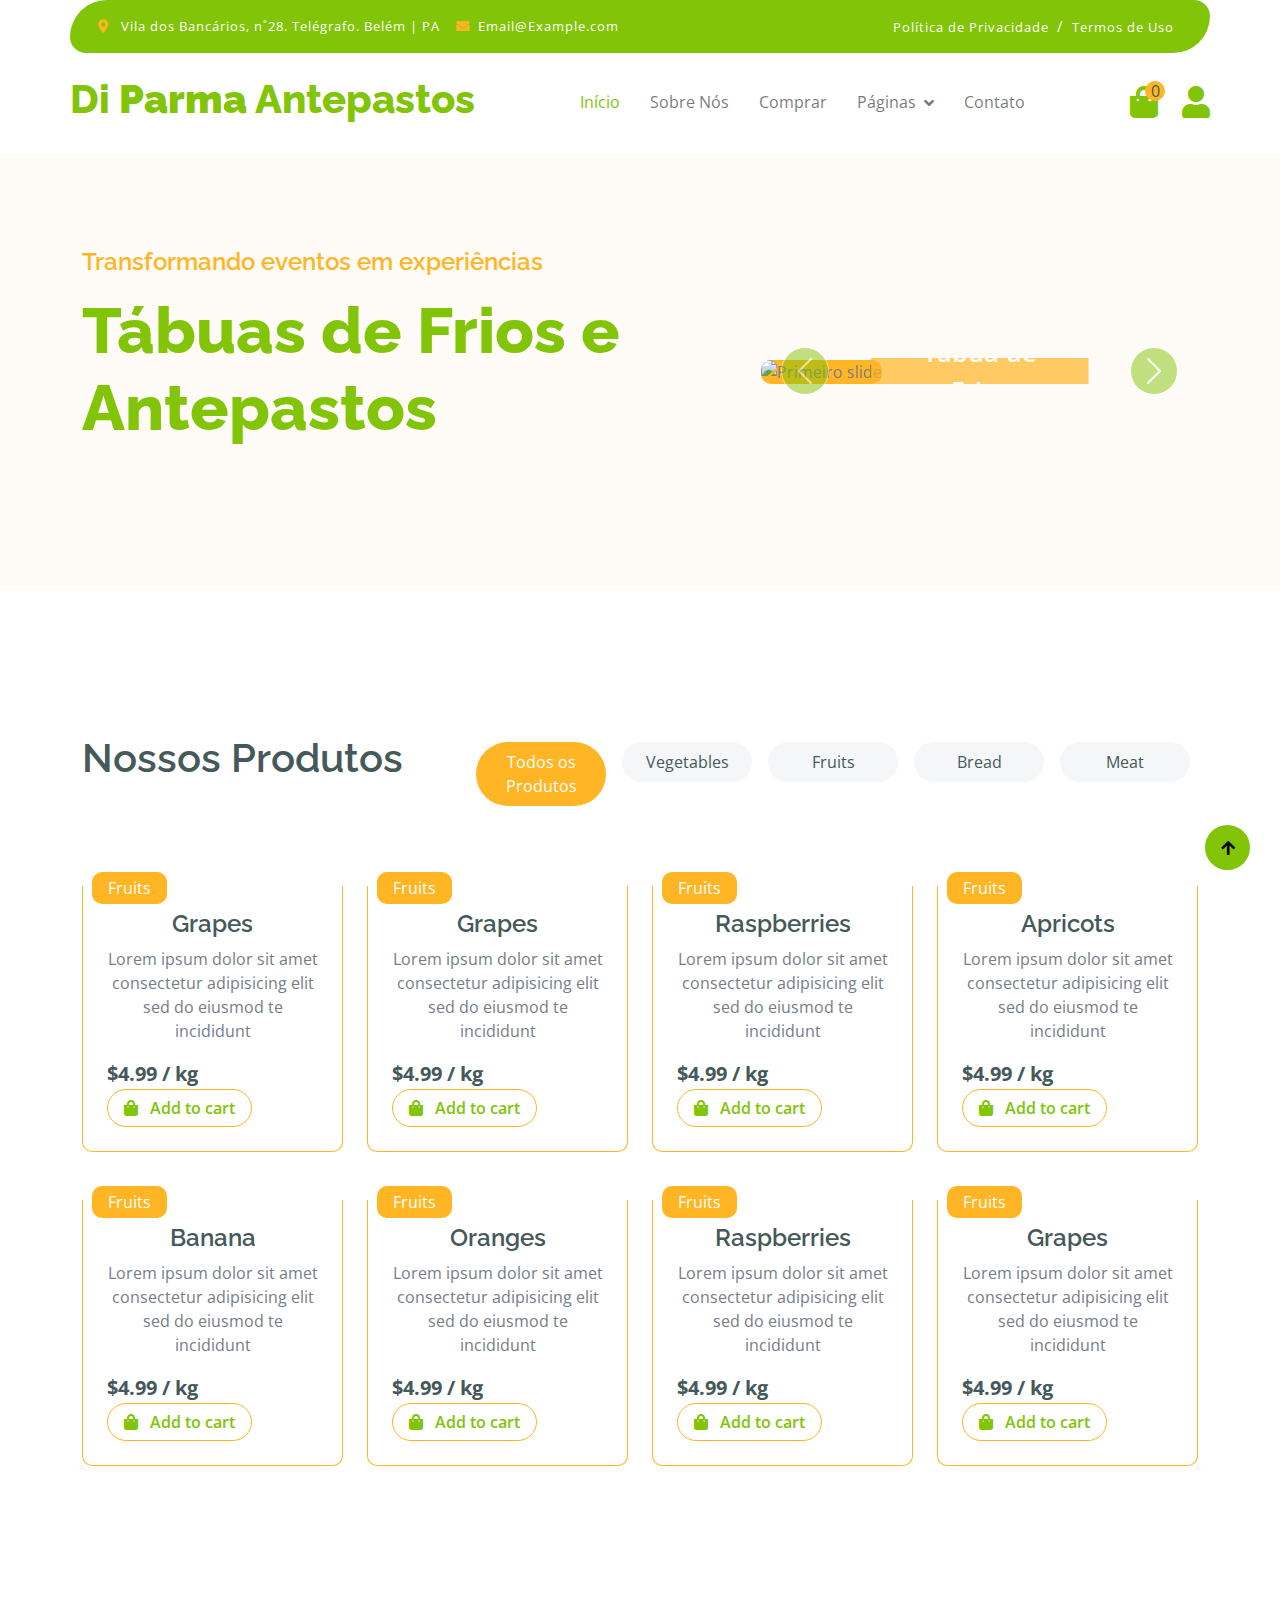
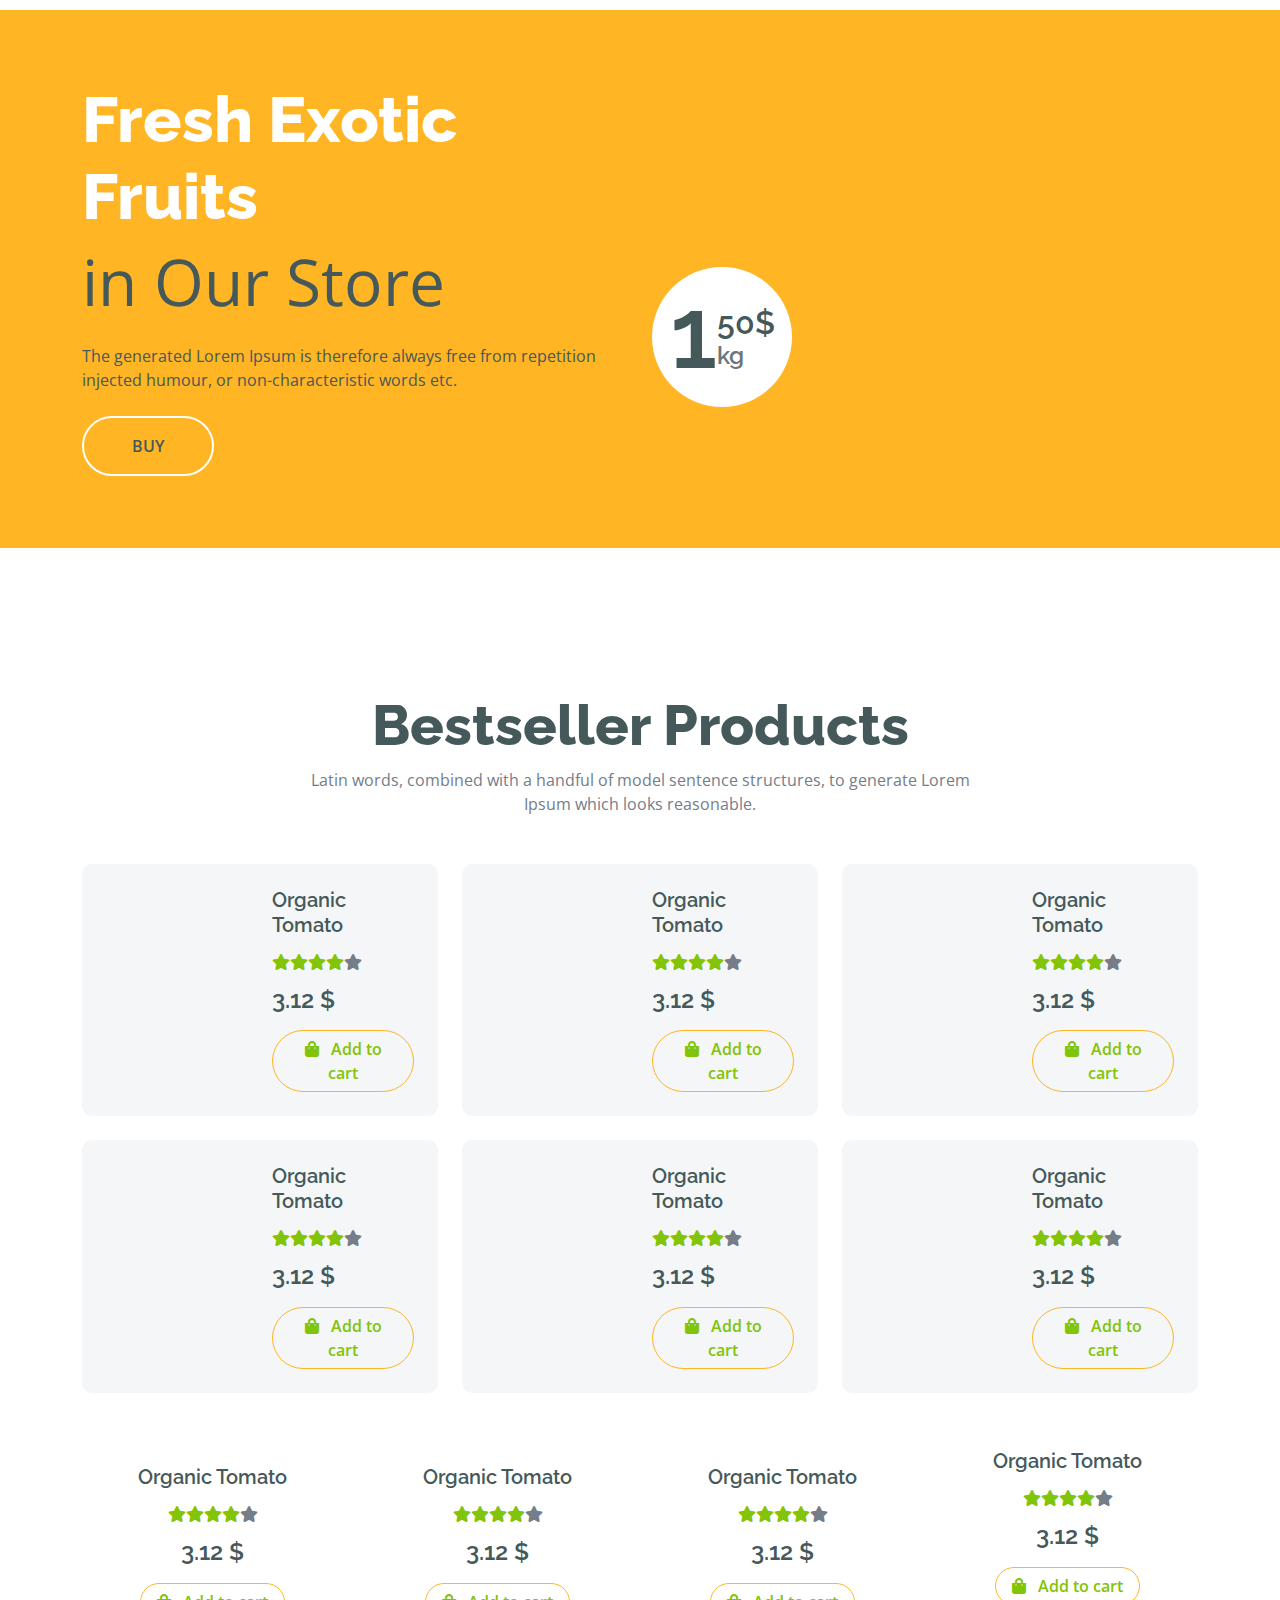
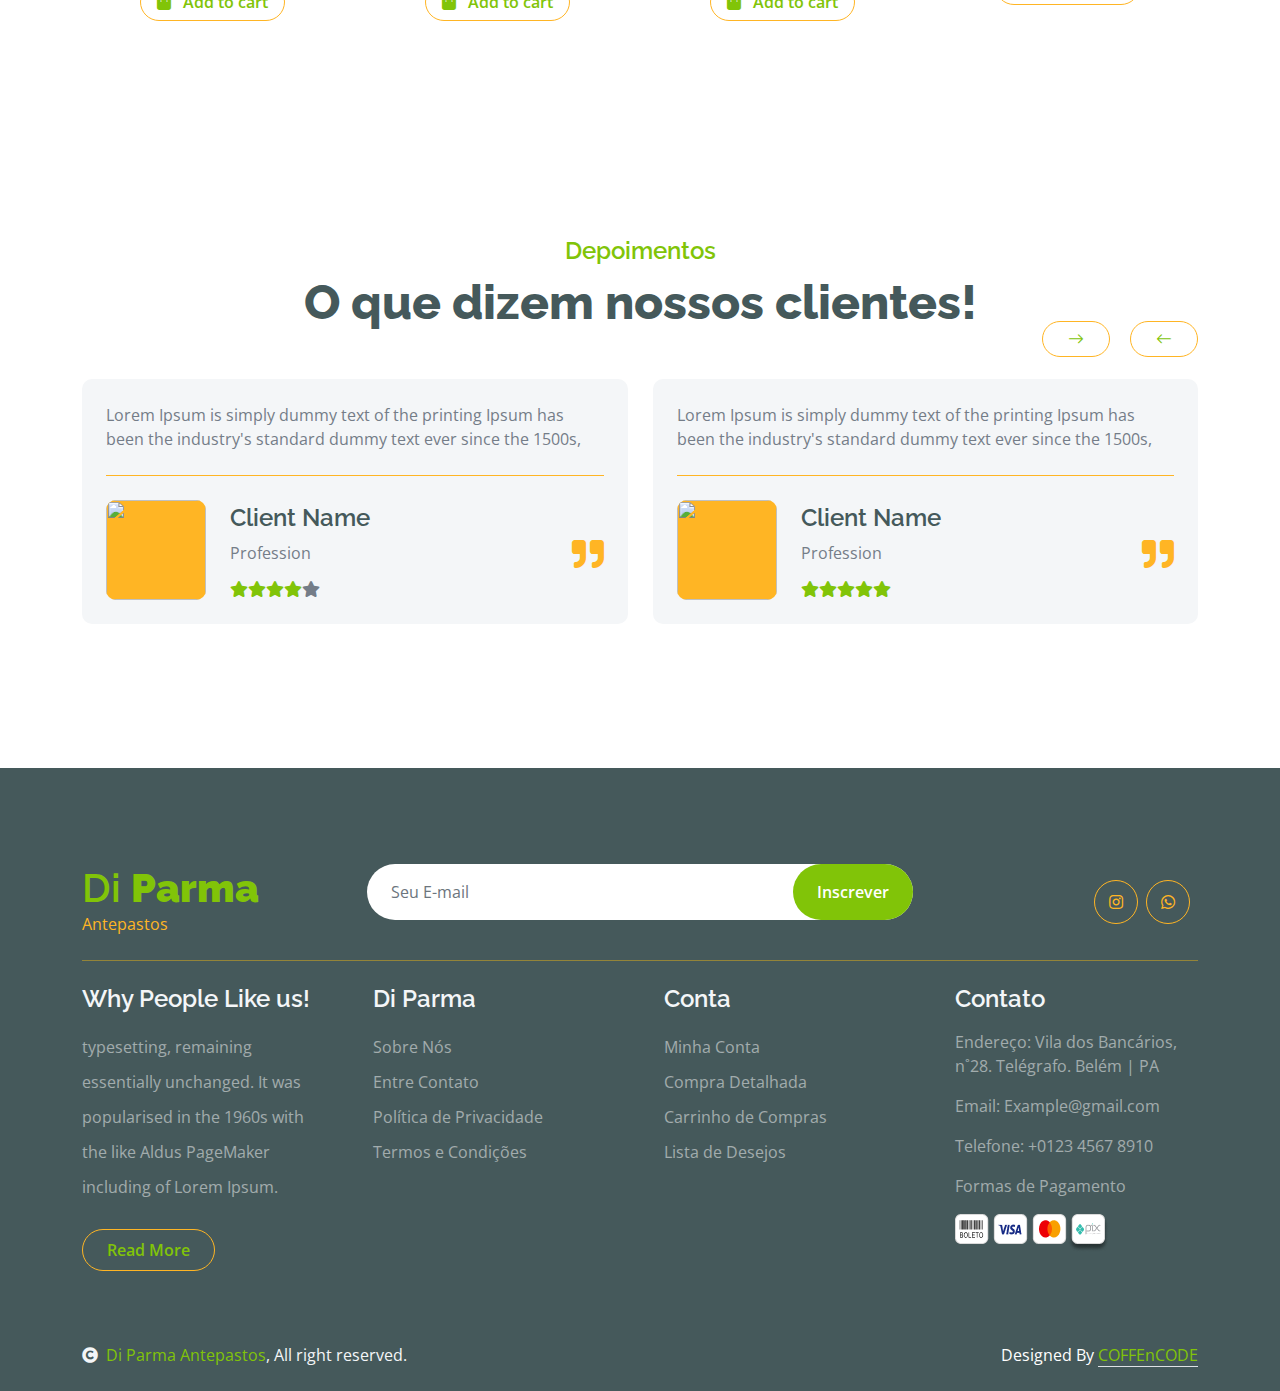
==== Loja Online/index.html @ 3191b690 "Atualização do  Código" ====
<!DOCTYPE html>
<html lang="pt-br">

    <head>
        <meta charset="utf-8">
        <title>Di Parma Antepastos</title>
        <meta content="width=device-width, initial-scale=1.0" name="viewport">
        <meta content="" name="keywords">
        <meta content="" name="description">

        <!-- Google Web Fonts -->
        <link rel="preconnect" href="https://fonts.googleapis.com">
        <link rel="preconnect" href="https://fonts.gstatic.com" crossorigin>
        <link href="https://fonts.googleapis.com/css2?family=Open+Sans:wght@400;600&family=Raleway:wght@600;800&display=swap" rel="stylesheet"> 

        <!-- Icon Font Stylesheet -->
        <link rel="stylesheet" href="https://use.fontawesome.com/releases/v5.15.4/css/all.css"/>
        <link href="https://cdn.jsdelivr.net/npm/bootstrap-icons@1.4.1/font/bootstrap-icons.css" rel="stylesheet">

        <!-- Libraries Stylesheet -->
        <link href="lib/lightbox/css/lightbox.min.css" rel="stylesheet">
        <link href="lib/owlcarousel/assets/owl.carousel.min.css" rel="stylesheet">


        <!-- Customized Bootstrap Stylesheet -->
        <link href="css/bootstrap.min.css" rel="stylesheet">

        <!-- Template Stylesheet -->
        <link href="css/style.css" rel="stylesheet">
    </head>

    <body>

        <!-- Spinner Start -->
        <div id="spinner" class="show w-100 vh-100 bg-white position-fixed translate-middle top-50 start-50  d-flex align-items-center justify-content-center">
            <div class="spinner-grow text-primary" role="status"></div>
        </div>
        <!-- Spinner End -->


        <!-- Navbar start -->
        <div class="container-fluid fixed-top">
            <div class="container topbar bg-primary d-none d-lg-block">
                <div class="d-flex justify-content-between">
                    <div class="top-info ps-2">
                        <small class="me-3"><i class="fas fa-map-marker-alt me-2 text-secondary"></i> <a href="#" class="text-white">Vila dos Bancários, n˚28. Telégrafo. Belém | PA</a></small>
                        <small class="me-3"><i class="fas fa-envelope me-2 text-secondary"></i><a href="#" class="text-white">Email@Example.com</a></small>
                    </div>
                    <div class="top-link pe-2">
                        <a href="#" class="text-white"><small class="text-white mx-2">Política de Privacidade</small>/</a>
                        <a href="#" class="text-white"><small class="text-white mx-2">Termos de Uso</small></a>
                        
                    </div>
                </div>
            </div>
            <div class="container px-0">
                <nav class="navbar navbar-light bg-white navbar-expand-xl">
                    <a href="index.html" class="navbar-brand"><h1 class="text-primary display-6">Di <strong>Parma</strong> Antepastos</h1></a>
                    <button class="navbar-toggler py-2 px-3" type="button" data-bs-toggle="collapse" data-bs-target="#navbarCollapse">
                        <span class="fa fa-bars text-primary"></span>
                    </button>
                    <div class="collapse navbar-collapse bg-white" id="navbarCollapse">
                        <div class="navbar-nav mx-auto">
                            <a href="index.html" class="nav-item nav-link active">Início</a>
                            <a href="aboutus.html" class="nav-item nav-link">Sobre Nós</a>
                            <a href="shop.html" class="nav-item nav-link">Comprar</a>                            
                            <div class="nav-item dropdown">
                                <a href="#" class="nav-link dropdown-toggle" data-bs-toggle="dropdown">Páginas</a>
                                <div class="dropdown-menu m-0 bg-secondary rounded-0">
                                    <a href="cart.html" class="dropdown-item">Carrinho</a>
                                    <a href="shop-detail.html" class="dropdown-item">Compra Detalhada</a>
                                    <a href="chackout.html" class="dropdown-item">Finalizar Compra</a>
                                    <a href="testimonial.html" class="dropdown-item">Depoimentos</a>                                    
                                </div>
                            </div>
                            <a href="contact.html" class="nav-item nav-link">Contato</a>
                        </div>
                        <div class="d-flex m-3 me-0">                            
                            <a href="#" class="position-relative me-4 my-auto">
                                <i class="fa fa-shopping-bag fa-2x"></i>
                                <span class="position-absolute bg-secondary rounded-circle d-flex align-items-center justify-content-center text-dark px-1" style="top: -5px; left: 15px; height: 20px; min-width: 20px;">0</span>
                            </a>
                            <a href="#" class="my-auto">
                                <i class="fas fa-user fa-2x"></i>
                            </a>
                        </div>
                    </div>
                </nav>
            </div>
        </div>
        <!-- Navbar End -->       


        <!-- Hero Start -->
        <div class="container-fluid py-5 mb-5 hero-header">
            <div class="container py-5">
                <div class="row g-5 align-items-center">
                    <div class="col-md-12 col-lg-7">
                        <h4 class="mb-3 text-secondary">Transformando eventos em experiências</h4>
                        <h1 class="mb-5 display-3 text-primary">Tábuas de Frios e Antepastos</h1>                        
                    </div>
                    <div class="col-md-12 col-lg-5">
                        <div id="carouselId" class="carousel slide position-relative" data-bs-ride="carousel">
                            <div class="carousel-inner" role="listbox">
                                <div class="carousel-item active rounded">
                                    <img src="#" class="img-fluid w-100 h-100 bg-secondary rounded" alt="Primeiro slide">
                                    <a href="#" class="btn px-4 py-2 text-white rounded">Tábua de Frios</a>
                                </div>
                                <div class="carousel-item rounded">
                                    <img src="#" class="img-fluid w-100 h-100 rounded" alt="Segundo slide">
                                    <a href="#" class="btn px-4 py-2 text-white rounded">Antepastos</a>
                                </div>
                            </div>
                            <button class="carousel-control-prev" type="button" data-bs-target="#carouselId" data-bs-slide="prev">
                                <span class="carousel-control-prev-icon" aria-hidden="true"></span>
                                <span class="visually-hidden">Anterior</span>
                            </button>
                            <button class="carousel-control-next" type="button" data-bs-target="#carouselId" data-bs-slide="next">
                                <span class="carousel-control-next-icon" aria-hidden="true"></span>
                                <span class="visually-hidden">Próximo</span>
                            </button>
                        </div>
                    </div>
                </div>
            </div>
        </div>
        <!-- Hero End -->

        <!-- Fruits Shop Start-->
        <div class="container-fluid fruite py-5">
            <div class="container py-5">
                <div class="tab-class text-center">
                    <div class="row g-4">
                        <div class="col-lg-4 text-start">
                            <h1>Nossos Produtos</h1>
                        </div>
                        <div class="col-lg-8 text-end">
                            <ul class="nav nav-pills d-inline-flex text-center mb-5">
                                <li class="nav-item">
                                    <a class="d-flex m-2 py-2 bg-light rounded-pill active" data-bs-toggle="pill" href="#tab-1">
                                        <span class="text-dark" style="width: 130px;">Todos os Produtos</span>
                                    </a>
                                </li>
                                <li class="nav-item">
                                    <a class="d-flex py-2 m-2 bg-light rounded-pill" data-bs-toggle="pill" href="#tab-2">
                                        <span class="text-dark" style="width: 130px;">Vegetables</span>
                                    </a>
                                </li>
                                <li class="nav-item">
                                    <a class="d-flex m-2 py-2 bg-light rounded-pill" data-bs-toggle="pill" href="#tab-3">
                                        <span class="text-dark" style="width: 130px;">Fruits</span>
                                    </a>
                                </li>
                                <li class="nav-item">
                                    <a class="d-flex m-2 py-2 bg-light rounded-pill" data-bs-toggle="pill" href="#tab-4">
                                        <span class="text-dark" style="width: 130px;">Bread</span>
                                    </a>
                                </li>
                                <li class="nav-item">
                                    <a class="d-flex m-2 py-2 bg-light rounded-pill" data-bs-toggle="pill" href="#tab-5">
                                        <span class="text-dark" style="width: 130px;">Meat</span>
                                    </a>
                                </li>
                            </ul>
                        </div>
                    </div>
                    <div class="tab-content">
                        <div id="tab-1" class="tab-pane fade show p-0 active">
                            <div class="row g-4">
                                <div class="col-lg-12">
                                    <div class="row g-4">
                                        <div class="col-md-6 col-lg-4 col-xl-3">
                                            <div class="rounded position-relative fruite-item">
                                                <div class="fruite-img">
                                                    <img src="img/fruite-item-5.jpg" class="img-fluid w-100 rounded-top" alt="">
                                                </div>
                                                <div class="text-white bg-secondary px-3 py-1 rounded position-absolute" style="top: 10px; left: 10px;">Fruits</div>
                                                <div class="p-4 border border-secondary border-top-0 rounded-bottom">
                                                    <h4>Grapes</h4>
                                                    <p>Lorem ipsum dolor sit amet consectetur adipisicing elit sed do eiusmod te incididunt</p>
                                                    <div class="d-flex justify-content-between flex-lg-wrap">
                                                        <p class="text-dark fs-5 fw-bold mb-0">$4.99 / kg</p>
                                                        <a href="#" class="btn border border-secondary rounded-pill px-3 text-primary"><i class="fa fa-shopping-bag me-2 text-primary"></i> Add to cart</a>
                                                    </div>
                                                </div>
                                            </div>
                                        </div>
                                        <div class="col-md-6 col-lg-4 col-xl-3">
                                            <div class="rounded position-relative fruite-item">
                                                <div class="fruite-img">
                                                    <img src="img/fruite-item-5.jpg" class="img-fluid w-100 rounded-top" alt="">
                                                </div>
                                                <div class="text-white bg-secondary px-3 py-1 rounded position-absolute" style="top: 10px; left: 10px;">Fruits</div>
                                                <div class="p-4 border border-secondary border-top-0 rounded-bottom">
                                                    <h4>Grapes</h4>
                                                    <p>Lorem ipsum dolor sit amet consectetur adipisicing elit sed do eiusmod te incididunt</p>
                                                    <div class="d-flex justify-content-between flex-lg-wrap">
                                                        <p class="text-dark fs-5 fw-bold mb-0">$4.99 / kg</p>
                                                        <a href="#" class="btn border border-secondary rounded-pill px-3 text-primary"><i class="fa fa-shopping-bag me-2 text-primary"></i> Add to cart</a>
                                                    </div>
                                                </div>
                                            </div>
                                        </div>
                                        <div class="col-md-6 col-lg-4 col-xl-3">
                                            <div class="rounded position-relative fruite-item">
                                                <div class="fruite-img">
                                                    <img src="img/fruite-item-2.jpg" class="img-fluid w-100 rounded-top" alt="">
                                                </div>
                                                <div class="text-white bg-secondary px-3 py-1 rounded position-absolute" style="top: 10px; left: 10px;">Fruits</div>
                                                <div class="p-4 border border-secondary border-top-0 rounded-bottom">
                                                    <h4>Raspberries</h4>
                                                    <p>Lorem ipsum dolor sit amet consectetur adipisicing elit sed do eiusmod te incididunt</p>
                                                    <div class="d-flex justify-content-between flex-lg-wrap">
                                                        <p class="text-dark fs-5 fw-bold mb-0">$4.99 / kg</p>
                                                        <a href="#" class="btn border border-secondary rounded-pill px-3 text-primary"><i class="fa fa-shopping-bag me-2 text-primary"></i> Add to cart</a>
                                                    </div>
                                                </div>
                                            </div>
                                        </div>
                                        <div class="col-md-6 col-lg-4 col-xl-3">
                                            <div class="rounded position-relative fruite-item">
                                                <div class="fruite-img">
                                                    <img src="img/fruite-item-4.jpg" class="img-fluid w-100 rounded-top" alt="">
                                                </div>
                                                <div class="text-white bg-secondary px-3 py-1 rounded position-absolute" style="top: 10px; left: 10px;">Fruits</div>
                                                <div class="p-4 border border-secondary border-top-0 rounded-bottom">
                                                    <h4>Apricots</h4>
                                                    <p>Lorem ipsum dolor sit amet consectetur adipisicing elit sed do eiusmod te incididunt</p>
                                                    <div class="d-flex justify-content-between flex-lg-wrap">
                                                        <p class="text-dark fs-5 fw-bold mb-0">$4.99 / kg</p>
                                                        <a href="#" class="btn border border-secondary rounded-pill px-3 text-primary"><i class="fa fa-shopping-bag me-2 text-primary"></i> Add to cart</a>
                                                    </div>
                                                </div>
                                            </div>
                                        </div>
                                        <div class="col-md-6 col-lg-4 col-xl-3">
                                            <div class="rounded position-relative fruite-item">
                                                <div class="fruite-img">
                                                    <img src="img/fruite-item-3.jpg" class="img-fluid w-100 rounded-top" alt="">
                                                </div>
                                                <div class="text-white bg-secondary px-3 py-1 rounded position-absolute" style="top: 10px; left: 10px;">Fruits</div>
                                                <div class="p-4 border border-secondary border-top-0 rounded-bottom">
                                                    <h4>Banana</h4>
                                                    <p>Lorem ipsum dolor sit amet consectetur adipisicing elit sed do eiusmod te incididunt</p>
                                                    <div class="d-flex justify-content-between flex-lg-wrap">
                                                        <p class="text-dark fs-5 fw-bold mb-0">$4.99 / kg</p>
                                                        <a href="#" class="btn border border-secondary rounded-pill px-3 text-primary"><i class="fa fa-shopping-bag me-2 text-primary"></i> Add to cart</a>
                                                    </div>
                                                </div>
                                            </div>
                                        </div>
                                        <div class="col-md-6 col-lg-4 col-xl-3">
                                            <div class="rounded position-relative fruite-item">
                                                <div class="fruite-img">
                                                    <img src="img/fruite-item-1.jpg" class="img-fluid w-100 rounded-top" alt="">
                                                </div>
                                                <div class="text-white bg-secondary px-3 py-1 rounded position-absolute" style="top: 10px; left: 10px;">Fruits</div>
                                                <div class="p-4 border border-secondary border-top-0 rounded-bottom">
                                                    <h4>Oranges</h4>
                                                    <p>Lorem ipsum dolor sit amet consectetur adipisicing elit sed do eiusmod te incididunt</p>
                                                    <div class="d-flex justify-content-between flex-lg-wrap">
                                                        <p class="text-dark fs-5 fw-bold mb-0">$4.99 / kg</p>
                                                        <a href="#" class="btn border border-secondary rounded-pill px-3 text-primary"><i class="fa fa-shopping-bag me-2 text-primary"></i> Add to cart</a>
                                                    </div>
                                                </div>
                                            </div>
                                        </div>
                                        <div class="col-md-6 col-lg-4 col-xl-3">
                                            <div class="rounded position-relative fruite-item">
                                                <div class="fruite-img">
                                                    <img src="img/fruite-item-2.jpg" class="img-fluid w-100 rounded-top" alt="">
                                                </div>
                                                <div class="text-white bg-secondary px-3 py-1 rounded position-absolute" style="top: 10px; left: 10px;">Fruits</div>
                                                <div class="p-4 border border-secondary border-top-0 rounded-bottom">
                                                    <h4>Raspberries</h4>
                                                    <p>Lorem ipsum dolor sit amet consectetur adipisicing elit sed do eiusmod te incididunt</p>
                                                    <div class="d-flex justify-content-between flex-lg-wrap">
                                                        <p class="text-dark fs-5 fw-bold mb-0">$4.99 / kg</p>
                                                        <a href="#" class="btn border border-secondary rounded-pill px-3 text-primary"><i class="fa fa-shopping-bag me-2 text-primary"></i> Add to cart</a>
                                                    </div>
                                                </div>
                                            </div>
                                        </div>
                                        <div class="col-md-6 col-lg-4 col-xl-3">
                                            <div class="rounded position-relative fruite-item">
                                                <div class="fruite-img">
                                                    <img src="img/fruite-item-5.jpg" class="img-fluid w-100 rounded-top" alt="">
                                                </div>
                                                <div class="text-white bg-secondary px-3 py-1 rounded position-absolute" style="top: 10px; left: 10px;">Fruits</div>
                                                <div class="p-4 border border-secondary border-top-0 rounded-bottom">
                                                    <h4>Grapes</h4>
                                                    <p>Lorem ipsum dolor sit amet consectetur adipisicing elit sed do eiusmod te incididunt</p>
                                                    <div class="d-flex justify-content-between flex-lg-wrap">
                                                        <p class="text-dark fs-5 fw-bold mb-0">$4.99 / kg</p>
                                                        <a href="#" class="btn border border-secondary rounded-pill px-3 text-primary"><i class="fa fa-shopping-bag me-2 text-primary"></i> Add to cart</a>
                                                    </div>
                                                </div>
                                            </div>
                                        </div>
                                    </div>
                                </div>
                            </div>
                        </div>
                        <div id="tab-2" class="tab-pane fade show p-0">
                            <div class="row g-4">
                                <div class="col-lg-12">
                                    <div class="row g-4">
                                        <div class="col-md-6 col-lg-4 col-xl-3">
                                            <div class="rounded position-relative fruite-item">
                                                <div class="fruite-img">
                                                    <img src="img/fruite-item-5.jpg" class="img-fluid w-100 rounded-top" alt="">
                                                </div>
                                                <div class="text-white bg-secondary px-3 py-1 rounded position-absolute" style="top: 10px; left: 10px;">Fruits</div>
                                                <div class="p-4 border border-secondary border-top-0 rounded-bottom">
                                                    <h4>Grapes</h4>
                                                    <p>Lorem ipsum dolor sit amet consectetur adipisicing elit sed do eiusmod te incididunt</p>
                                                    <div class="d-flex justify-content-between flex-lg-wrap">
                                                        <p class="text-dark fs-5 fw-bold mb-0">$4.99 / kg</p>
                                                        <a href="#" class="btn border border-secondary rounded-pill px-3 text-primary"><i class="fa fa-shopping-bag me-2 text-primary"></i> Add to cart</a>
                                                    </div>
                                                </div>
                                            </div>
                                        </div>
                                        <div class="col-md-6 col-lg-4 col-xl-3">
                                            <div class="rounded position-relative fruite-item">
                                                <div class="fruite-img">
                                                    <img src="img/fruite-item-2.jpg" class="img-fluid w-100 rounded-top" alt="">
                                                </div>
                                                <div class="text-white bg-secondary px-3 py-1 rounded position-absolute" style="top: 10px; left: 10px;">Fruits</div>
                                                <div class="p-4 border border-secondary border-top-0 rounded-bottom">
                                                    <h4>Raspberries</h4>
                                                    <p>Lorem ipsum dolor sit amet consectetur adipisicing elit sed do eiusmod te incididunt</p>
                                                    <div class="d-flex justify-content-between flex-lg-wrap">
                                                        <p class="text-dark fs-5 fw-bold mb-0">$4.99 / kg</p>
                                                        <a href="#" class="btn border border-secondary rounded-pill px-3 text-primary"><i class="fa fa-shopping-bag me-2 text-primary"></i> Add to cart</a>
                                                    </div>
                                                </div>
                                            </div>
                                        </div>
                                    </div>
                                </div>
                            </div>
                        </div>
                        <div id="tab-3" class="tab-pane fade show p-0">
                            <div class="row g-4">
                                <div class="col-lg-12">
                                    <div class="row g-4">
                                        <div class="col-md-6 col-lg-4 col-xl-3">
                                            <div class="rounded position-relative fruite-item">
                                                <div class="fruite-img">
                                                    <img src="img/fruite-item-1.jpg" class="img-fluid w-100 rounded-top" alt="">
                                                </div>
                                                <div class="text-white bg-secondary px-3 py-1 rounded position-absolute" style="top: 10px; left: 10px;">Fruits</div>
                                                <div class="p-4 border border-secondary border-top-0 rounded-bottom">
                                                    <h4>Oranges</h4>
                                                    <p>Lorem ipsum dolor sit amet consectetur adipisicing elit sed do eiusmod te incididunt</p>
                                                    <div class="d-flex justify-content-between flex-lg-wrap">
                                                        <p class="text-dark fs-5 fw-bold mb-0">$4.99 / kg</p>
                                                        <a href="#" class="btn border border-secondary rounded-pill px-3 text-primary"><i class="fa fa-shopping-bag me-2 text-primary"></i> Add to cart</a>
                                                    </div>
                                                </div>
                                            </div>
                                        </div>
                                        <div class="col-md-6 col-lg-4 col-xl-3">
                                            <div class="rounded position-relative fruite-item">
                                                <div class="fruite-img">
                                                    <img src="img/fruite-item-6.jpg" class="img-fluid w-100 rounded-top" alt="">
                                                </div>
                                                <div class="text-white bg-secondary px-3 py-1 rounded position-absolute" style="top: 10px; left: 10px;">Fruits</div>
                                                <div class="p-4 border border-secondary border-top-0 rounded-bottom">
                                                    <h4>Apple</h4>
                                                    <p>Lorem ipsum dolor sit amet consectetur adipisicing elit sed do eiusmod te incididunt</p>
                                                    <div class="d-flex justify-content-between flex-lg-wrap">
                                                        <p class="text-dark fs-5 fw-bold mb-0">$4.99 / kg</p>
                                                        <a href="#" class="btn border border-secondary rounded-pill px-3 text-primary"><i class="fa fa-shopping-bag me-2 text-primary"></i> Add to cart</a>
                                                    </div>
                                                </div>
                                            </div>
                                        </div>
                                    </div>
                                </div>
                            </div>
                        </div>
                        <div id="tab-4" class="tab-pane fade show p-0">
                            <div class="row g-4">
                                <div class="col-lg-12">
                                    <div class="row g-4">
                                        <div class="col-md-6 col-lg-4 col-xl-3">
                                            <div class="rounded position-relative fruite-item">
                                                <div class="fruite-img">
                                                    <img src="img/fruite-item-5.jpg" class="img-fluid w-100 rounded-top" alt="">
                                                </div>
                                                <div class="text-white bg-secondary px-3 py-1 rounded position-absolute" style="top: 10px; left: 10px;">Fruits</div>
                                                <div class="p-4 border border-secondary border-top-0 rounded-bottom">
                                                    <h4>Grapes</h4>
                                                    <p>Lorem ipsum dolor sit amet consectetur adipisicing elit sed do eiusmod te incididunt</p>
                                                    <div class="d-flex justify-content-between flex-lg-wrap">
                                                        <p class="text-dark fs-5 fw-bold mb-0">$4.99 / kg</p>
                                                        <a href="#" class="btn border border-secondary rounded-pill px-3 text-primary"><i class="fa fa-shopping-bag me-2 text-primary"></i> Add to cart</a>
                                                    </div>
                                                </div>
                                            </div>
                                        </div>
                                        <div class="col-md-6 col-lg-4 col-xl-3">
                                            <div class="rounded position-relative fruite-item">
                                                <div class="fruite-img">
                                                    <img src="img/fruite-item-4.jpg" class="img-fluid w-100 rounded-top" alt="">
                                                </div>
                                                <div class="text-white bg-secondary px-3 py-1 rounded position-absolute" style="top: 10px; left: 10px;">Fruits</div>
                                                <div class="p-4 border border-secondary border-top-0 rounded-bottom">
                                                    <h4>Apricots</h4>
                                                    <p>Lorem ipsum dolor sit amet consectetur adipisicing elit sed do eiusmod te incididunt</p>
                                                    <div class="d-flex justify-content-between flex-lg-wrap">
                                                        <p class="text-dark fs-5 fw-bold mb-0">$4.99 / kg</p>
                                                        <a href="#" class="btn border border-secondary rounded-pill px-3 text-primary"><i class="fa fa-shopping-bag me-2 text-primary"></i> Add to cart</a>
                                                    </div>
                                                </div>
                                            </div>
                                        </div>
                                    </div>
                                </div>
                            </div>
                        </div>
                        <div id="tab-5" class="tab-pane fade show p-0">
                            <div class="row g-4">
                                <div class="col-lg-12">
                                    <div class="row g-4">
                                        <div class="col-md-6 col-lg-4 col-xl-3">
                                            <div class="rounded position-relative fruite-item">
                                                <div class="fruite-img">
                                                    <img src="img/fruite-item-3.jpg" class="img-fluid w-100 rounded-top" alt="">
                                                </div>
                                                <div class="text-white bg-secondary px-3 py-1 rounded position-absolute" style="top: 10px; left: 10px;">Fruits</div>
                                                <div class="p-4 border border-secondary border-top-0 rounded-bottom">
                                                    <h4>Banana</h4>
                                                    <p>Lorem ipsum dolor sit amet consectetur adipisicing elit sed do eiusmod te incididunt</p>
                                                    <div class="d-flex justify-content-between flex-lg-wrap">
                                                        <p class="text-dark fs-5 fw-bold mb-0">$4.99 / kg</p>
                                                        <a href="#" class="btn border border-secondary rounded-pill px-3 text-primary"><i class="fa fa-shopping-bag me-2 text-primary"></i> Add to cart</a>
                                                    </div>
                                                </div>
                                            </div>
                                        </div>
                                        <div class="col-md-6 col-lg-4 col-xl-3">
                                            <div class="rounded position-relative fruite-item">
                                                <div class="fruite-img">
                                                    <img src="img/fruite-item-2.jpg" class="img-fluid w-100 rounded-top" alt="">
                                                </div>
                                                <div class="text-white bg-secondary px-3 py-1 rounded position-absolute" style="top: 10px; left: 10px;">Fruits</div>
                                                <div class="p-4 border border-secondary border-top-0 rounded-bottom">
                                                    <h4>Raspberries</h4>
                                                    <p>Lorem ipsum dolor sit amet consectetur adipisicing elit sed do eiusmod te incididunt</p>
                                                    <div class="d-flex justify-content-between flex-lg-wrap">
                                                        <p class="text-dark fs-5 fw-bold mb-0">$4.99 / kg</p>
                                                        <a href="#" class="btn border border-secondary rounded-pill px-3 text-primary"><i class="fa fa-shopping-bag me-2 text-primary"></i> Add to cart</a>
                                                    </div>
                                                </div>
                                            </div>
                                        </div>
                                        <div class="col-md-6 col-lg-4 col-xl-3">
                                            <div class="rounded position-relative fruite-item">
                                                <div class="fruite-img">
                                                    <img src="img/fruite-item-1.jpg" class="img-fluid w-100 rounded-top" alt="">
                                                </div>
                                                <div class="text-white bg-secondary px-3 py-1 rounded position-absolute" style="top: 10px; left: 10px;">Fruits</div>
                                                <div class="p-4 border border-secondary border-top-0 rounded-bottom">
                                                    <h4>Oranges</h4>
                                                    <p>Lorem ipsum dolor sit amet consectetur adipisicing elit sed do eiusmod te incididunt</p>
                                                    <div class="d-flex justify-content-between flex-lg-wrap">
                                                        <p class="text-dark fs-5 fw-bold mb-0">$4.99 / kg</p>
                                                        <a href="#" class="btn border border-secondary rounded-pill px-3 text-primary"><i class="fa fa-shopping-bag me-2 text-primary"></i> Add to cart</a>
                                                    </div>
                                                </div>
                                            </div>
                                        </div>
                                    </div>
                                </div>
                            </div>
                        </div>
                    </div>
                </div>      
            </div>
        </div>
        <!-- Fruits Shop End-->   

        <!-- Banner Section Start-->
        <div class="container-fluid banner bg-secondary my-5">
            <div class="container py-5">
                <div class="row g-4 align-items-center">
                    <div class="col-lg-6">
                        <div class="py-4">
                            <h1 class="display-3 text-white">Fresh Exotic Fruits</h1>
                            <p class="fw-normal display-3 text-dark mb-4">in Our Store</p>
                            <p class="mb-4 text-dark">The generated Lorem Ipsum is therefore always free from repetition injected humour, or non-characteristic words etc.</p>
                            <a href="#" class="banner-btn btn border-2 border-white rounded-pill text-dark py-3 px-5">BUY</a>
                        </div>
                    </div>
                    <div class="col-lg-6">
                        <div class="position-relative">
                            <img src="img/baner-1.png" class="img-fluid w-100 rounded" alt="">
                            <div class="d-flex align-items-center justify-content-center bg-white rounded-circle position-absolute" style="width: 140px; height: 140px; top: 0; left: 0;">
                                <h1 style="font-size: 100px;">1</h1>
                                <div class="d-flex flex-column">
                                    <span class="h2 mb-0">50$</span>
                                    <span class="h4 text-muted mb-0">kg</span>
                                </div>
                            </div>
                        </div>
                    </div>
                </div>
            </div>
        </div>
        <!-- Banner Section End -->


        <!-- Bestsaler Product Start -->
        <div class="container-fluid py-5">
            <div class="container py-5">
                <div class="text-center mx-auto mb-5" style="max-width: 700px;">
                    <h1 class="display-4">Bestseller Products</h1>
                    <p>Latin words, combined with a handful of model sentence structures, to generate Lorem Ipsum which looks reasonable.</p>
                </div>
                <div class="row g-4">
                    <div class="col-lg-6 col-xl-4">
                        <div class="p-4 rounded bg-light">
                            <div class="row align-items-center">
                                <div class="col-6">
                                    <img src="img/best-product-1.jpg" class="img-fluid rounded-circle w-100" alt="">
                                </div>
                                <div class="col-6">
                                    <a href="#" class="h5">Organic Tomato</a>
                                    <div class="d-flex my-3">
                                        <i class="fas fa-star text-primary"></i>
                                        <i class="fas fa-star text-primary"></i>
                                        <i class="fas fa-star text-primary"></i>
                                        <i class="fas fa-star text-primary"></i>
                                        <i class="fas fa-star"></i>
                                    </div>
                                    <h4 class="mb-3">3.12 $</h4>
                                    <a href="#" class="btn border border-secondary rounded-pill px-3 text-primary"><i class="fa fa-shopping-bag me-2 text-primary"></i> Add to cart</a>
                                </div>
                            </div>
                        </div>
                    </div>
                    <div class="col-lg-6 col-xl-4">
                        <div class="p-4 rounded bg-light">
                            <div class="row align-items-center">
                                <div class="col-6">
                                    <img src="img/best-product-2.jpg" class="img-fluid rounded-circle w-100" alt="">
                                </div>
                                <div class="col-6">
                                    <a href="#" class="h5">Organic Tomato</a>
                                    <div class="d-flex my-3">
                                        <i class="fas fa-star text-primary"></i>
                                        <i class="fas fa-star text-primary"></i>
                                        <i class="fas fa-star text-primary"></i>
                                        <i class="fas fa-star text-primary"></i>
                                        <i class="fas fa-star"></i>
                                    </div>
                                    <h4 class="mb-3">3.12 $</h4>
                                    <a href="#" class="btn border border-secondary rounded-pill px-3 text-primary"><i class="fa fa-shopping-bag me-2 text-primary"></i> Add to cart</a>
                                </div>
                            </div>
                        </div>
                    </div>
                    <div class="col-lg-6 col-xl-4">
                        <div class="p-4 rounded bg-light">
                            <div class="row align-items-center">
                                <div class="col-6">
                                    <img src="img/best-product-3.jpg" class="img-fluid rounded-circle w-100" alt="">
                                </div>
                                <div class="col-6">
                                    <a href="#" class="h5">Organic Tomato</a>
                                    <div class="d-flex my-3">
                                        <i class="fas fa-star text-primary"></i>
                                        <i class="fas fa-star text-primary"></i>
                                        <i class="fas fa-star text-primary"></i>
                                        <i class="fas fa-star text-primary"></i>
                                        <i class="fas fa-star"></i>
                                    </div>
                                    <h4 class="mb-3">3.12 $</h4>
                                    <a href="#" class="btn border border-secondary rounded-pill px-3 text-primary"><i class="fa fa-shopping-bag me-2 text-primary"></i> Add to cart</a>
                                </div>
                            </div>
                        </div>
                    </div>
                    <div class="col-lg-6 col-xl-4">
                        <div class="p-4 rounded bg-light">
                            <div class="row align-items-center">
                                <div class="col-6">
                                    <img src="img/best-product-4.jpg" class="img-fluid rounded-circle w-100" alt="">
                                </div>
                                <div class="col-6">
                                    <a href="#" class="h5">Organic Tomato</a>
                                    <div class="d-flex my-3">
                                        <i class="fas fa-star text-primary"></i>
                                        <i class="fas fa-star text-primary"></i>
                                        <i class="fas fa-star text-primary"></i>
                                        <i class="fas fa-star text-primary"></i>
                                        <i class="fas fa-star"></i>
                                    </div>
                                    <h4 class="mb-3">3.12 $</h4>
                                    <a href="#" class="btn border border-secondary rounded-pill px-3 text-primary"><i class="fa fa-shopping-bag me-2 text-primary"></i> Add to cart</a>
                                </div>
                            </div>
                        </div>
                    </div>
                    <div class="col-lg-6 col-xl-4">
                        <div class="p-4 rounded bg-light">
                            <div class="row align-items-center">
                                <div class="col-6">
                                    <img src="img/best-product-5.jpg" class="img-fluid rounded-circle w-100" alt="">
                                </div>
                                <div class="col-6">
                                    <a href="#" class="h5">Organic Tomato</a>
                                    <div class="d-flex my-3">
                                        <i class="fas fa-star text-primary"></i>
                                        <i class="fas fa-star text-primary"></i>
                                        <i class="fas fa-star text-primary"></i>
                                        <i class="fas fa-star text-primary"></i>
                                        <i class="fas fa-star"></i>
                                    </div>
                                    <h4 class="mb-3">3.12 $</h4>
                                    <a href="#" class="btn border border-secondary rounded-pill px-3 text-primary"><i class="fa fa-shopping-bag me-2 text-primary"></i> Add to cart</a>
                                </div>
                            </div>
                        </div>
                    </div>
                    <div class="col-lg-6 col-xl-4">
                        <div class="p-4 rounded bg-light">
                            <div class="row align-items-center">
                                <div class="col-6">
                                    <img src="img/best-product-6.jpg" class="img-fluid rounded-circle w-100" alt="">
                                </div>
                                <div class="col-6">
                                    <a href="#" class="h5">Organic Tomato</a>
                                    <div class="d-flex my-3">
                                        <i class="fas fa-star text-primary"></i>
                                        <i class="fas fa-star text-primary"></i>
                                        <i class="fas fa-star text-primary"></i>
                                        <i class="fas fa-star text-primary"></i>
                                        <i class="fas fa-star"></i>
                                    </div>
                                    <h4 class="mb-3">3.12 $</h4>
                                    <a href="#" class="btn border border-secondary rounded-pill px-3 text-primary"><i class="fa fa-shopping-bag me-2 text-primary"></i> Add to cart</a>
                                </div>
                            </div>
                        </div>
                    </div>
                    <div class="col-md-6 col-lg-6 col-xl-3">
                        <div class="text-center">
                            <img src="img/fruite-item-1.jpg" class="img-fluid rounded" alt="">
                            <div class="py-4">
                                <a href="#" class="h5">Organic Tomato</a>
                                <div class="d-flex my-3 justify-content-center">
                                    <i class="fas fa-star text-primary"></i>
                                    <i class="fas fa-star text-primary"></i>
                                    <i class="fas fa-star text-primary"></i>
                                    <i class="fas fa-star text-primary"></i>
                                    <i class="fas fa-star"></i>
                                </div>
                                <h4 class="mb-3">3.12 $</h4>
                                <a href="#" class="btn border border-secondary rounded-pill px-3 text-primary"><i class="fa fa-shopping-bag me-2 text-primary"></i> Add to cart</a>
                            </div>
                        </div>
                    </div>
                    <div class="col-md-6 col-lg-6 col-xl-3">
                        <div class="text-center">
                            <img src="img/fruite-item-2.jpg" class="img-fluid rounded" alt="">
                            <div class="py-4">
                                <a href="#" class="h5">Organic Tomato</a>
                                <div class="d-flex my-3 justify-content-center">
                                    <i class="fas fa-star text-primary"></i>
                                    <i class="fas fa-star text-primary"></i>
                                    <i class="fas fa-star text-primary"></i>
                                    <i class="fas fa-star text-primary"></i>
                                    <i class="fas fa-star"></i>
                                </div>
                                <h4 class="mb-3">3.12 $</h4>
                                <a href="#" class="btn border border-secondary rounded-pill px-3 text-primary"><i class="fa fa-shopping-bag me-2 text-primary"></i> Add to cart</a>
                            </div>
                        </div>
                    </div>
                    <div class="col-md-6 col-lg-6 col-xl-3">
                        <div class="text-center">
                            <img src="img/fruite-item-3.jpg" class="img-fluid rounded" alt="">
                            <div class="py-4">
                                <a href="#" class="h5">Organic Tomato</a>
                                <div class="d-flex my-3 justify-content-center">
                                    <i class="fas fa-star text-primary"></i>
                                    <i class="fas fa-star text-primary"></i>
                                    <i class="fas fa-star text-primary"></i>
                                    <i class="fas fa-star text-primary"></i>
                                    <i class="fas fa-star"></i>
                                </div>
                                <h4 class="mb-3">3.12 $</h4>
                                <a href="#" class="btn border border-secondary rounded-pill px-3 text-primary"><i class="fa fa-shopping-bag me-2 text-primary"></i> Add to cart</a>
                            </div>
                        </div>
                    </div>
                    <div class="col-md-6 col-lg-6 col-xl-3">
                        <div class="text-center">
                            <img src="img/fruite-item-4.jpg" class="img-fluid rounded" alt="">
                            <div class="py-2">
                                <a href="#" class="h5">Organic Tomato</a>
                                <div class="d-flex my-3 justify-content-center">
                                    <i class="fas fa-star text-primary"></i>
                                    <i class="fas fa-star text-primary"></i>
                                    <i class="fas fa-star text-primary"></i>
                                    <i class="fas fa-star text-primary"></i>
                                    <i class="fas fa-star"></i>
                                </div>
                                <h4 class="mb-3">3.12 $</h4>
                                <a href="#" class="btn border border-secondary rounded-pill px-3 text-primary"><i class="fa fa-shopping-bag me-2 text-primary"></i> Add to cart</a>
                            </div>
                        </div>
                    </div>
                </div>
            </div>
        </div>
        <!-- Bestsaler Product End -->        

        <!-- Tastimonial Start -->
        <div class="container-fluid testimonial py-5">
            <div class="container py-5">
                <div class="testimonial-header text-center">
                    <h4 class="text-primary">Depoimentos</h4>
                    <h1 class="display-5 mb-5 text-dark">O que dizem nossos clientes!</h1>
                </div>
                <div class="owl-carousel testimonial-carousel">
                    <div class="testimonial-item img-border-radius bg-light rounded p-4">
                        <div class="position-relative">
                            <i class="fa fa-quote-right fa-2x text-secondary position-absolute" style="bottom: 30px; right: 0;"></i>
                            <div class="mb-4 pb-4 border-bottom border-secondary">
                                <p class="mb-0">Lorem Ipsum is simply dummy text of the printing Ipsum has been the industry's standard dummy text ever since the 1500s,
                                </p>
                            </div>
                            <div class="d-flex align-items-center flex-nowrap">
                                <div class="bg-secondary rounded">
                                    <img src="img/testimonial-1.jpg" class="img-fluid rounded" style="width: 100px; height: 100px;" alt="">
                                </div>
                                <div class="ms-4 d-block">
                                    <h4 class="text-dark">Client Name</h4>
                                    <p class="m-0 pb-3">Profession</p>
                                    <div class="d-flex pe-5">
                                        <i class="fas fa-star text-primary"></i>
                                        <i class="fas fa-star text-primary"></i>
                                        <i class="fas fa-star text-primary"></i>
                                        <i class="fas fa-star text-primary"></i>
                                        <i class="fas fa-star"></i>
                                    </div>
                                </div>
                            </div>
                        </div>
                    </div>
                    <div class="testimonial-item img-border-radius bg-light rounded p-4">
                        <div class="position-relative">
                            <i class="fa fa-quote-right fa-2x text-secondary position-absolute" style="bottom: 30px; right: 0;"></i>
                            <div class="mb-4 pb-4 border-bottom border-secondary">
                                <p class="mb-0">Lorem Ipsum is simply dummy text of the printing Ipsum has been the industry's standard dummy text ever since the 1500s,
                                </p>
                            </div>
                            <div class="d-flex align-items-center flex-nowrap">
                                <div class="bg-secondary rounded">
                                    <img src="img/testimonial-1.jpg" class="img-fluid rounded" style="width: 100px; height: 100px;" alt="">
                                </div>
                                <div class="ms-4 d-block">
                                    <h4 class="text-dark">Client Name</h4>
                                    <p class="m-0 pb-3">Profession</p>
                                    <div class="d-flex pe-5">
                                        <i class="fas fa-star text-primary"></i>
                                        <i class="fas fa-star text-primary"></i>
                                        <i class="fas fa-star text-primary"></i>
                                        <i class="fas fa-star text-primary"></i>
                                        <i class="fas fa-star text-primary"></i>
                                    </div>
                                </div>
                            </div>
                        </div>
                    </div>
                    <div class="testimonial-item img-border-radius bg-light rounded p-4">
                        <div class="position-relative">
                            <i class="fa fa-quote-right fa-2x text-secondary position-absolute" style="bottom: 30px; right: 0;"></i>
                            <div class="mb-4 pb-4 border-bottom border-secondary">
                                <p class="mb-0">Lorem Ipsum is simply dummy text of the printing Ipsum has been the industry's standard dummy text ever since the 1500s,
                                </p>
                            </div>
                            <div class="d-flex align-items-center flex-nowrap">
                                <div class="bg-secondary rounded">
                                    <img src="img/testimonial-1.jpg" class="img-fluid rounded" style="width: 100px; height: 100px;" alt="">
                                </div>
                                <div class="ms-4 d-block">
                                    <h4 class="text-dark">Client Name</h4>
                                    <p class="m-0 pb-3">Profession</p>
                                    <div class="d-flex pe-5">
                                        <i class="fas fa-star text-primary"></i>
                                        <i class="fas fa-star text-primary"></i>
                                        <i class="fas fa-star text-primary"></i>
                                        <i class="fas fa-star text-primary"></i>
                                        <i class="fas fa-star text-primary"></i>
                                    </div>
                                </div>
                            </div>
                        </div>
                    </div>
                </div>
            </div>
        </div>
        <!-- Tastimonial End -->


        <!-- Footer Start -->
        <div class="container-fluid bg-dark text-white-50 footer pt-5 mt-5">
            <div class="container py-5">
                <div class="pb-4 mb-4" style="border-bottom: 1px solid rgba(226, 175, 24, 0.5) ;">
                    <div class="row g-4">
                        <div class="col-lg-3">
                            <a href="#">
                                <h1 class="text-primary mb-0">Di <strong>Parma</strong></h1>
                                <p class="text-secondary mb-0">Antepastos</p>
                            </a>
                        </div>
                        <div class="col-lg-6">
                            <div class="position-relative mx-auto">
                                <input class="form-control border-0 w-100 py-3 px-4 rounded-pill" type="number" placeholder="Seu E-mail">
                                <button type="submit" class="btn btn-primary border-0 border-secondary py-3 px-4 position-absolute rounded-pill text-white" style="top: 0; right: 0;">Inscrever</button>
                            </div>
                        </div>
                        <div class="col-lg-3">
                            <div class="d-flex justify-content-end pt-3">                                
                                <a class="btn btn-outline-secondary me-2 btn-md-square rounded-circle" href=""><i class="fab fa-instagram"></i></a>
                                <a class="btn btn-outline-secondary me-2 btn-md-square rounded-circle" href=""><i class="fab fa-whatsapp"></i></a>                                
                            </div>
                        </div>
                    </div>
                </div>
                <div class="row g-5">
                    <div class="col-lg-3 col-md-6">
                        <div class="footer-item">
                            <h4 class="text-light mb-3">Why People Like us!</h4>
                            <p class="mb-4">typesetting, remaining essentially unchanged. It was 
                                popularised in the 1960s with the like Aldus PageMaker including of Lorem Ipsum.</p>
                            <a href="" class="btn border-secondary py-2 px-4 rounded-pill text-primary">Read More</a>
                        </div>
                    </div>
                    <div class="col-lg-3 col-md-6">
                        <div class="d-flex flex-column text-start footer-item">
                            <h4 class="text-light mb-3">Di Parma</h4>
                            <a class="btn-link" href="aboutus.html">Sobre Nós</a>
                            <a class="btn-link" href="contact.html">Entre Contato</a>
                            <a class="btn-link" href="">Política de Privacidade</a>
                            <a class="btn-link" href="">Termos e Condições</a>
                        </div>
                    </div>
                    <div class="col-lg-3 col-md-6">
                        <div class="d-flex flex-column text-start footer-item">
                            <h4 class="text-light mb-3">Conta</h4>
                            <a class="btn-link" href="">Minha Conta</a>
                            <a class="btn-link" href="">Compra Detalhada</a>
                            <a class="btn-link" href="">Carrinho de Compras</a>
                            <a class="btn-link" href="">Lista de Desejos</a>                            
                        </div>
                    </div>
                    <div class="col-lg-3 col-md-6">
                        <div class="footer-item">
                            <h4 class="text-light mb-3">Contato</h4>
                            <p>Endereço: Vila dos Bancários, n˚28. Telégrafo. Belém | PA</p>
                            <p>Email: Example@gmail.com</p>
                            <p>Telefone: +0123 4567 8910</p>
                            <p>Formas de Pagamento</p>
                            <img src="img/payment.png" class="img-fluid" alt="">
                        </div>
                    </div>
                </div>
            </div>
        </div>
        <!-- Footer End -->

        <!-- Copyright Start -->
        <div class="container-fluid copyright bg-dark py-4">
            <div class="container">
                <div class="row">
                    <div class="col-md-6 text-center text-md-start mb-3 mb-md-0">
                        <span class="text-light"><a href="#"><i class="fas fa-copyright text-light me-2"></i>Di Parma Antepastos</a>, All right reserved.</span>
                    </div>
                    <div class="col-md-6 my-auto text-center text-md-end text-white">
                        <!--/*** This template is free as long as you keep the below author’s credit link/attribution link/backlink. ***/-->
                        <!--/*** If you'd like to use the template without the below author’s credit link/attribution link/backlink, ***/-->
                        <!--/*** you can purchase the Credit Removal License from "https://htmlcodex.com/credit-removal". ***/-->
                        Designed By <a class="border-bottom" href="#">COFFEnCODE</a>
                    </div>
                </div>
            </div>
        </div>
        <!-- Copyright End -->



        <!-- Back to Top -->
        <a href="#" class="btn btn-primary border-3 border-primary rounded-circle back-to-top"><i class="fa fa-arrow-up"></i></a>   

        
    <!-- JavaScript Libraries -->
    <script src="https://ajax.googleapis.com/ajax/libs/jquery/3.6.4/jquery.min.js"></script>
    <script src="https://cdn.jsdelivr.net/npm/bootstrap@5.0.0/dist/js/bootstrap.bundle.min.js"></script>
    <script src="lib/easing/easing.min.js"></script>
    <script src="lib/waypoints/waypoints.min.js"></script>
    <script src="lib/lightbox/js/lightbox.min.js"></script>
    <script src="lib/owlcarousel/owl.carousel.min.js"></script>

    <!-- Template Javascript -->
    <script src="js/main.js"></script>
    </body>

</html>
---- Loja Online/css/style.css ----
/*** Spinner Start ***/
#spinner {
    opacity: 0;
    visibility: hidden;
    transition: opacity .8s ease-out, visibility 0s linear .5s;
    z-index: 99999;
 }

 #spinner.show {
     transition: opacity .8s ease-out, visibility 0s linear .0s;
     visibility: visible;
     opacity: 1;
 }

 .back-to-top {
    position: fixed;
    right: 30px;
    bottom: 30px;
    display: flex;
    width: 45px;
    height: 45px;
    align-items: center;
    justify-content: center;
    transition: 0.5s;
    z-index: 99;
}
/*** Spinner End ***/


/*** Button Start ***/
.btn {
    font-weight: 600;
    transition: .5s;
}

.btn-square {
    width: 32px;
    height: 32px;
}

.btn-sm-square {
    width: 34px;
    height: 34px;
}

.btn-md-square {
    width: 44px;
    height: 44px;
}

.btn-lg-square {
    width: 56px;
    height: 56px;
}

.btn-square,
.btn-sm-square,
.btn-md-square,
.btn-lg-square {
    padding: 0;
    display: flex;
    align-items: center;
    justify-content: center;
    font-weight: normal;
}

.btn.border-secondary {
    transition: 0.5s;
}

.btn.border-secondary:hover {
    background: var(--bs-secondary) !important;
    color: var(--bs-white) !important;
}

/*** Topbar Start ***/
.fixed-top {
    transition: 0.5s;
    background: var(--bs-white);
    border: 0;
}

.topbar {
    padding: 20px;
    border-radius: 230px 100px;
}

.topbar .top-info {
    font-size: 15px;
    line-height: 0;
    letter-spacing: 1px;
    display: flex;
    align-items: center;
}

.topbar .top-link {
    font-size: 15px;
    line-height: 0;
    letter-spacing: 1px;
    display: flex;
    align-items: center;
}

.topbar .top-link a {
    letter-spacing: 1px;
}

.topbar .top-link a small:hover {
    color: var(--bs-secondary) !important;
    transition: 0.5s;
}

.topbar .top-link a small:hover i {
    color: var(--bs-primary) !important;
}
/*** Topbar End ***/

/*** Navbar Start ***/
.navbar .navbar-nav .nav-link {
    padding: 10px 15px;
    font-size: 16px;
    transition: .5s;
}

.navbar {
    height: 100px;
    border-bottom: 1px solid rgba(255, 255, 255, .1);
}

.navbar .navbar-nav .nav-link:hover,
.navbar .navbar-nav .nav-link.active,
.fixed-top.bg-white .navbar .navbar-nav .nav-link:hover,
.fixed-top.bg-white .navbar .navbar-nav .nav-link.active {
    color: var(--bs-primary);
}

.navbar .dropdown-toggle::after {
    border: none;
    content: "\f107";
    font-family: "Font Awesome 5 Free";
    font-weight: 700;
    vertical-align: middle;
    margin-left: 8px;
}

@media (min-width: 1200px) {
    .navbar .nav-item .dropdown-menu {
        display: block;
        visibility: hidden;
        top: 100%;
        transform: rotateX(-75deg);
        transform-origin: 0% 0%;
        border: 0;
        transition: .5s;
        opacity: 0;
    }
}

.dropdown .dropdown-menu a:hover {
    background: var(--bs-secondary);
    color: var(--bs-primary);
}

.navbar .nav-item:hover .dropdown-menu {
    transform: rotateX(0deg);
    visibility: visible;
    background: var(--bs-light) !important;
    border-radius: 10px !important;
    transition: .5s;
    opacity: 1;
}

#searchModal .modal-content {
    background: rgba(255, 255, 255, .8);
}
/*** Navbar End ***/

/*** Hero Header ***/
.hero-header {
    background: linear-gradient(rgba(248, 223, 173, 0.1), rgba(248, 223, 173, 0.1)), url(../img/hero-img.jpg);
    background-position: center center;
    background-repeat: no-repeat;
    background-size: cover;
}

.carousel-item {
    position: relative;
}

.carousel-item a {
    position: absolute;
    top: 50%;
    left: 50%;
    transform: translate(-50%, -50%);
    font-size: 25px;
    background: linear-gradient(rgba(255, 181, 36, 0.7), rgba(255, 181, 36, 0.7));
}

.carousel-control-next,
.carousel-control-prev {
    width: 48px;
    height: 48px;
    border-radius: 48px;
    border: 1px solid var(--bs-white);
    background: var(--bs-primary);
    position: absolute;
    top: 50%;
    transform: translateY(-50%);
}

.carousel-control-next {
    margin-right: 20px;
}

.carousel-control-prev {
    margin-left: 20px;
}

.page-header {
    position: relative;
    background: linear-gradient(rgba(0, 0, 0, 0.3), rgba(0, 0, 0, 0.3)), url(../img/cart-page-header-img.jpg);
    background-position: center center;
    background-repeat: no-repeat;
    background-size: cover;
}

@media (min-width: 992px) {
    .hero-header,
    .page-header {
        margin-top: 152px !important;
    }
}

@media (max-width: 992px) {
    .hero-header,
    .page-header {
        margin-top: 97px !important;
    }
}
/*** Hero Header end ***/


/*** featurs Start ***/
.featurs .featurs-item .featurs-icon {
    position: relative;
    width: 120px;
    height: 120px;
}

.featurs .featurs-item .featurs-icon::after {
    content: "";
    width: 35px;
    height: 35px;
    background: var(--bs-secondary);
    position: absolute;
    bottom: -10px;
    transform: translate(-50%);
    transform: rotate(45deg);
    background: var(--bs-secondary);
    
}
/*** featurs End ***/


/*** service Start ***/
.service .service-item .service-content {
    position: relative;
    width: 250px; 
    height: 130px; 
    top: -50%; 
    left: 50%; 
    transform: translate(-50%, -50%);
}

/*** service End ***/


/*** Fruits Start ***/
.fruite .tab-class .nav-item a.active {
    background: var(--bs-secondary) !important;
}

.fruite .tab-class .nav-item a.active span {
    color: var(--bs-white) !important; 
}

.fruite .fruite-categorie .fruite-name {
    line-height: 40px;
}

.fruite .fruite-categorie .fruite-name a {
    transition: 0.5s;
}

.fruite .fruite-categorie .fruite-name a:hover {
    color: var(--bs-secondary);
}

.fruite .fruite-item {
    height: 100%;
    transition: 0.5s;
}
.fruite .fruite-item:hover {
    box-shadow: 0 0 55px rgba(0, 0, 0, 0.4);
}

.fruite .fruite-item .fruite-img {
    overflow: hidden;
    transition: 0.5s;
    border-radius: 10px 10px 0 0;
}

.fruite .fruite-item .fruite-img img {
    transition: 0.5s;
}

.fruite .fruite-item .fruite-img img:hover {
    transform: scale(1.3);
}
/*** Fruits End ***/


/*** vesitable Start ***/
.vesitable .vesitable-item {
    height: 100%;
    transition: 0.5s;
}

.vesitable .vesitable-item:hover {
    box-shadow: 0 0 55px rgba(0, 0, 0, 0.4);
}

.vesitable .vesitable-item .vesitable-img {
    overflow: hidden;
    transition: 0.5s;
    border-radius: 10px 10px 0 0;
}

.vesitable .vesitable-item .vesitable-img img {
    transition: 0.5s;
}

.vesitable .vesitable-item .vesitable-img img:hover {
    transform: scale(1.2);
}

.vesitable .owl-stage {
    margin: 50px 0;
    position: relative;
}

.vesitable .owl-nav .owl-prev {
    position: absolute;
    top: -8px;
    right: 0;
    color: var(--bs-primary);
    padding: 5px 25px;
    border: 1px solid var(--bs-secondary);
    border-radius: 20px;
    transition: 0.5s;

}

.vesitable .owl-nav .owl-prev:hover {
    background: var(--bs-secondary);
    color: var(--bs-white);
}

.vesitable .owl-nav .owl-next {
    position: absolute;
    top: -8px;
    right: 88px;
    color: var(--bs-primary);
    padding: 5px 25px;
    border: 1px solid var(--bs-secondary);
    border-radius: 20px;
    transition: 0.5s;
}

.vesitable .owl-nav .owl-next:hover {
    background: var(--bs-secondary);
    color: var(--bs-white);
}
/*** vesitable End ***/


/*** Banner Section Start ***/
.banner .banner-btn:hover {
    background: var(--bs-primary);
}
/*** Banner Section End ***/


/*** Facts Start ***/
.counter {
    height: 100%;
    text-align: center;
    box-shadow: 0 0 30px rgba(0, 0, 0, 0.05);
}

.counter i {
    font-size: 60px;
    margin-bottom: 25px;
}

.counter h4 {
    color: var(--bs-primary);
    letter-spacing: 1px;
    text-transform: uppercase;
}

.counter h1 {
    margin-bottom: 0;
}
/*** Facts End ***/


/*** testimonial Start ***/
.testimonial .owl-nav .owl-prev {
    position: absolute;
    top: -58px;
    right: 0;
    color: var(--bs-primary);
    padding: 5px 25px;
    border: 1px solid var(--bs-secondary);
    border-radius: 20px;
    transition: 0.5s;
}

.testimonial .owl-nav .owl-prev:hover {
    background: var(--bs-secondary);
    color: var(--bs-white);
}

.testimonial .owl-nav .owl-next {
    position: absolute;
    top: -58px;
    right: 88px;
    color: var(--bs-primary);
    padding: 5px 25px;
    border: 1px solid var(--bs-secondary);
    border-radius: 20px;
    transition: 0.5s;
}

.testimonial .owl-nav .owl-next:hover {
    background: var(--bs-secondary);
    color: var(--bs-white);
}
/*** testimonial End ***/


/*** Single Page Start ***/
.pagination {
    display: inline-block;
}
  
.pagination a {
    color: var(--bs-dark);
    padding: 10px 16px;
    text-decoration: none;
    transition: 0.5s;
    border: 1px solid var(--bs-secondary);
    margin: 0 4px;
}
  
.pagination a.active {
    background-color: var(--bs-primary);
    color: var(--bs-light);
    border: 1px solid var(--bs-secondary);
}
  
.pagination a:hover:not(.active) {background-color: var(--bs-primary)}

.nav.nav-tabs .nav-link.active {
    border-bottom: 2px solid var(--bs-secondary) !important;
}
/*** Single Page End ***/


/*** Footer Start ***/
.footer .footer-item .btn-link {
    line-height: 35px;
    color: rgba(255, 255, 255, .5);
    transition: 0.5s;
}

.footer .footer-item .btn-link:hover {
    color: var(--bs-secondary) !important;
}

.footer .footer-item p.mb-4 {
    line-height: 35px;
}
/*** Footer End ***/
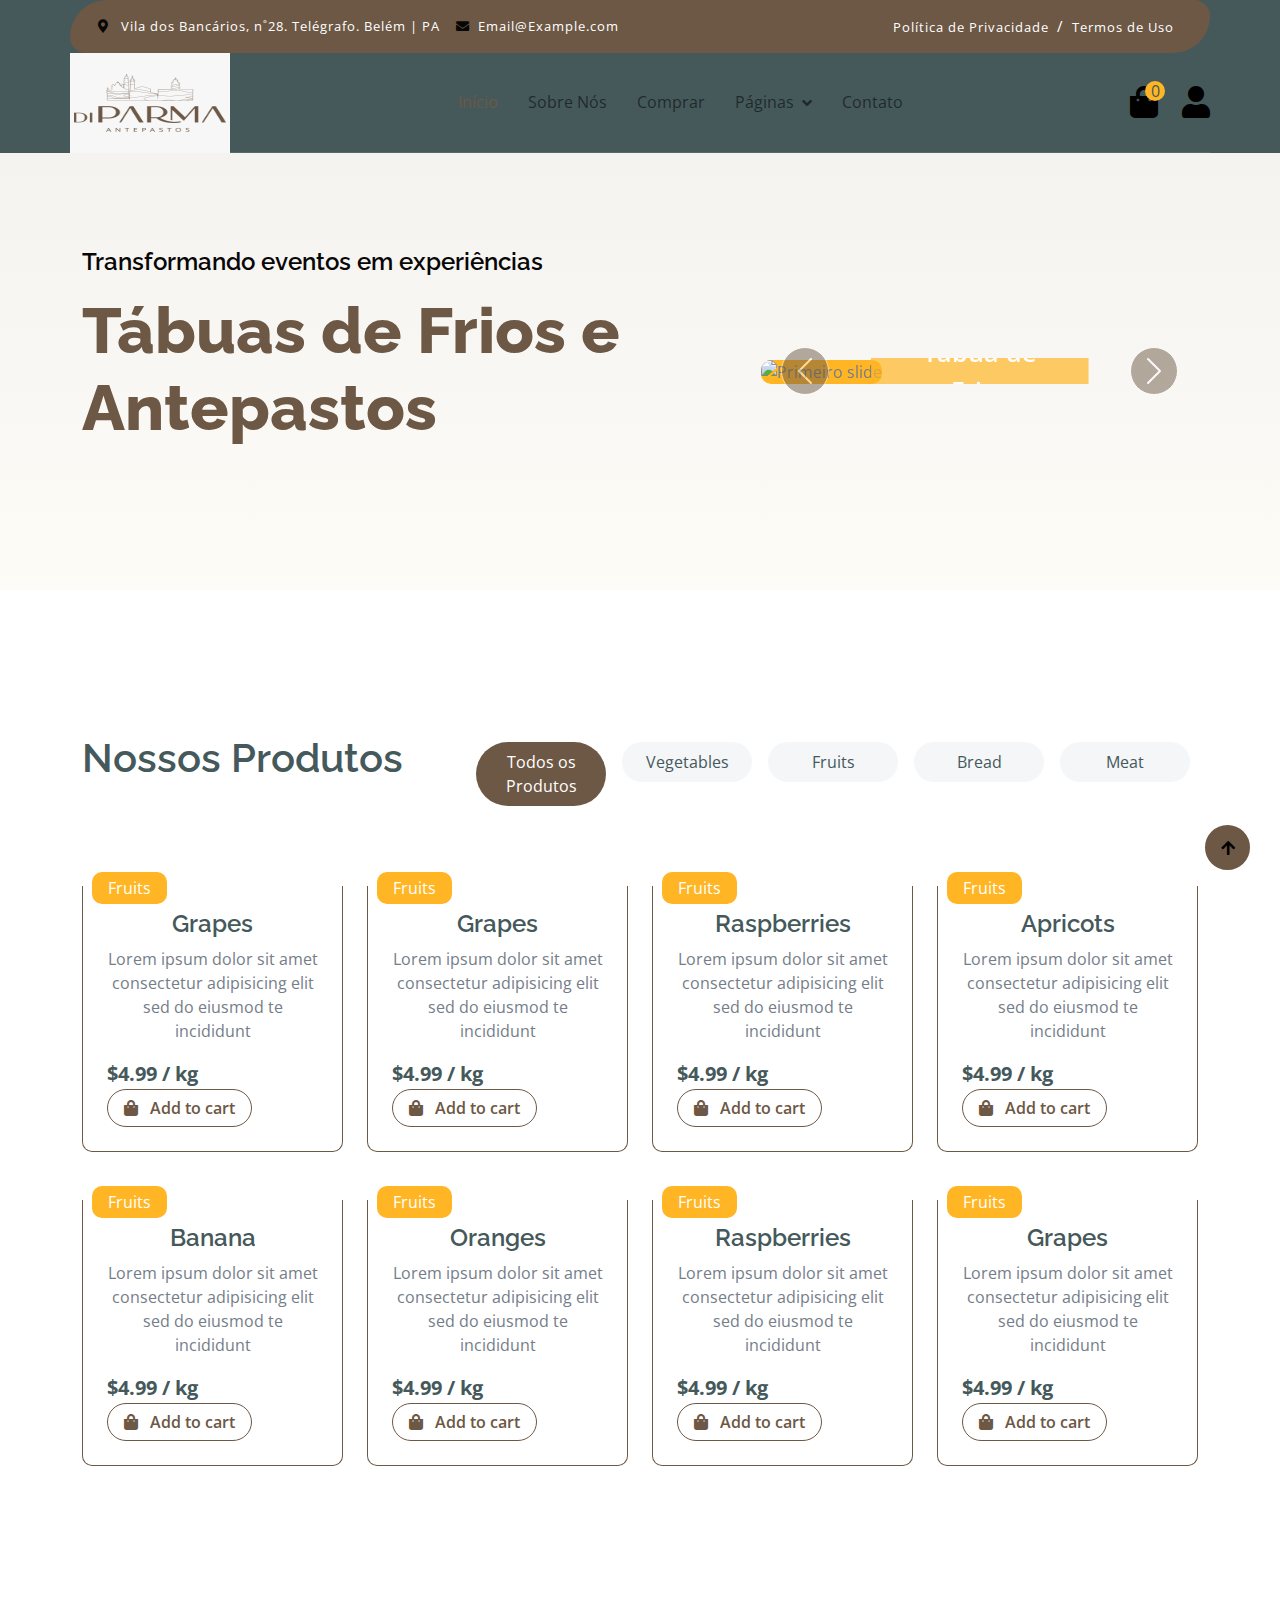
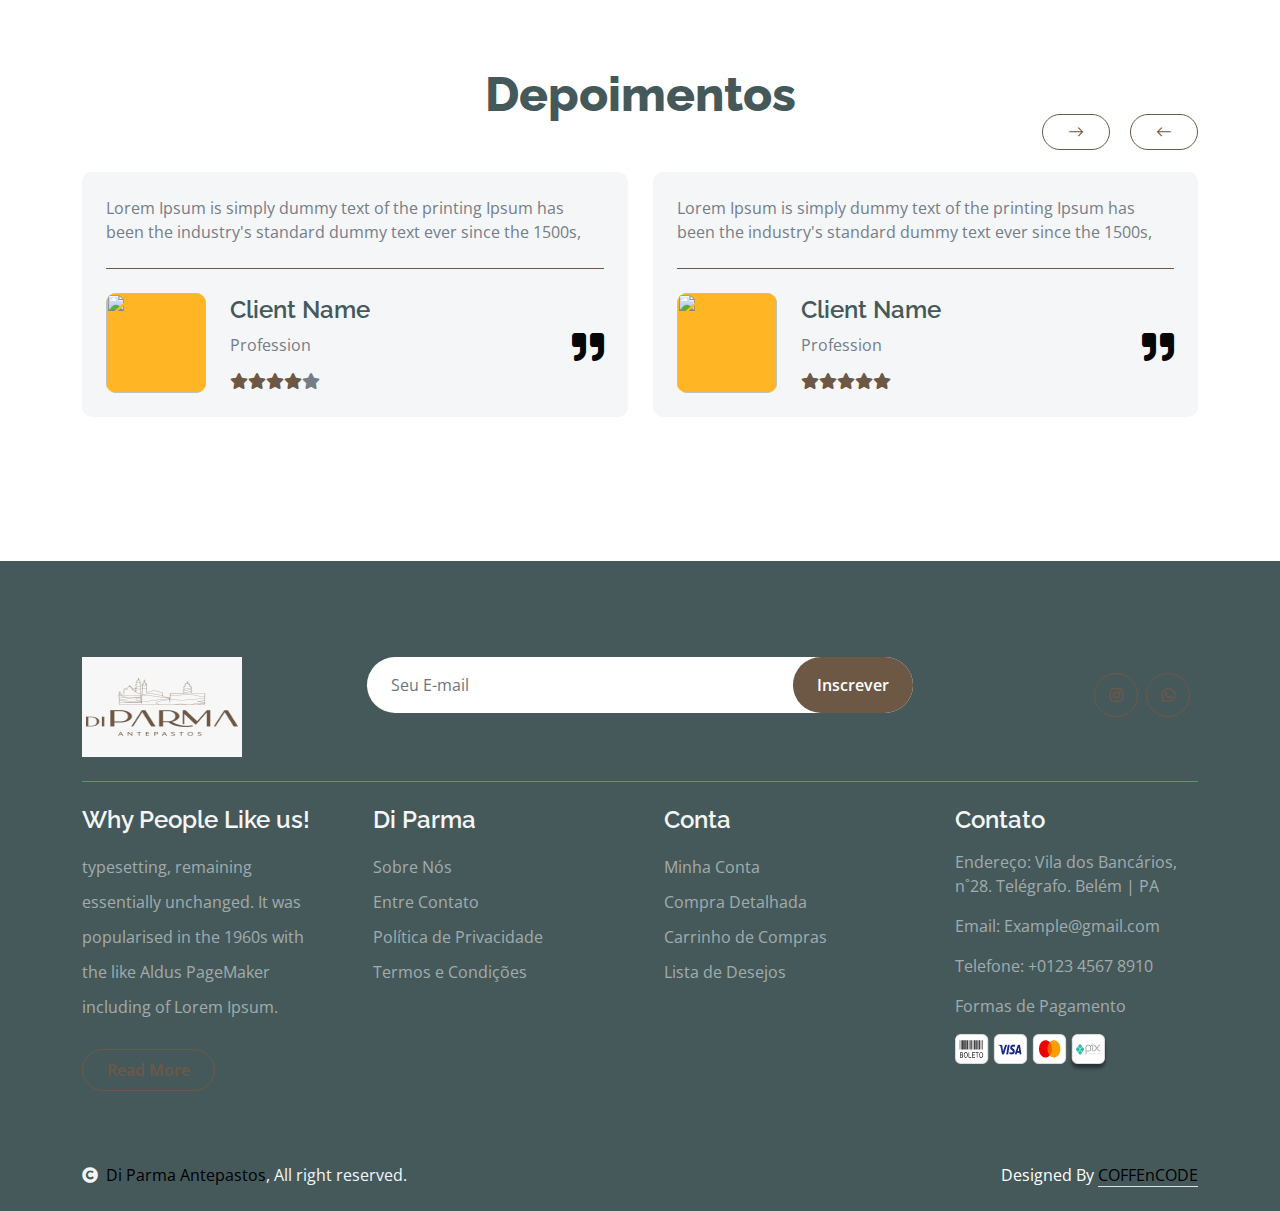
==== commit 541084c7: "Atualização" ====
--- a/Loja Online/index.html
+++ b/Loja Online/index.html
@@ -1,94 +1,103 @@
 <!DOCTYPE html>
 <html lang="pt-br">
 
-    <head>
-        <meta charset="utf-8">
-        <title>Di Parma Antepastos</title>
-        <meta content="width=device-width, initial-scale=1.0" name="viewport">
-        <meta content="" name="keywords">
-        <meta content="" name="description">
-
-        <!-- Google Web Fonts -->
-        <link rel="preconnect" href="https://fonts.googleapis.com">
-        <link rel="preconnect" href="https://fonts.gstatic.com" crossorigin>
-        <link href="https://fonts.googleapis.com/css2?family=Open+Sans:wght@400;600&family=Raleway:wght@600;800&display=swap" rel="stylesheet"> 
-
-        <!-- Icon Font Stylesheet -->
-        <link rel="stylesheet" href="https://use.fontawesome.com/releases/v5.15.4/css/all.css"/>
-        <link href="https://cdn.jsdelivr.net/npm/bootstrap-icons@1.4.1/font/bootstrap-icons.css" rel="stylesheet">
-
-        <!-- Libraries Stylesheet -->
-        <link href="lib/lightbox/css/lightbox.min.css" rel="stylesheet">
-        <link href="lib/owlcarousel/assets/owl.carousel.min.css" rel="stylesheet">
-
-
-        <!-- Customized Bootstrap Stylesheet -->
-        <link href="css/bootstrap.min.css" rel="stylesheet">
-
-        <!-- Template Stylesheet -->
-        <link href="css/style.css" rel="stylesheet">
-    </head>
-
-    <body>
-
-        <!-- Spinner Start -->
-        <div id="spinner" class="show w-100 vh-100 bg-white position-fixed translate-middle top-50 start-50  d-flex align-items-center justify-content-center">
-            <div class="spinner-grow text-primary" role="status"></div>
-        </div>
-        <!-- Spinner End -->
-
-
-        <!-- Navbar start -->
-        <div class="container-fluid fixed-top">
-            <div class="container topbar bg-primary d-none d-lg-block">
-                <div class="d-flex justify-content-between">
-                    <div class="top-info ps-2">
-                        <small class="me-3"><i class="fas fa-map-marker-alt me-2 text-secondary"></i> <a href="#" class="text-white">Vila dos Bancários, n˚28. Telégrafo. Belém | PA</a></small>
-                        <small class="me-3"><i class="fas fa-envelope me-2 text-secondary"></i><a href="#" class="text-white">Email@Example.com</a></small>
-                    </div>
-                    <div class="top-link pe-2">
-                        <a href="#" class="text-white"><small class="text-white mx-2">Política de Privacidade</small>/</a>
-                        <a href="#" class="text-white"><small class="text-white mx-2">Termos de Uso</small></a>
-                        
-                    </div>
-                </div>
-            </div>
-            <div class="container px-0">
-                <nav class="navbar navbar-light bg-white navbar-expand-xl">
-                    <a href="index.html" class="navbar-brand"><h1 class="text-primary display-6">Di <strong>Parma</strong> Antepastos</h1></a>
-                    <button class="navbar-toggler py-2 px-3" type="button" data-bs-toggle="collapse" data-bs-target="#navbarCollapse">
-                        <span class="fa fa-bars text-primary"></span>
-                    </button>
-                    <div class="collapse navbar-collapse bg-white" id="navbarCollapse">
-                        <div class="navbar-nav mx-auto">
-                            <a href="index.html" class="nav-item nav-link active">Início</a>
-                            <a href="aboutus.html" class="nav-item nav-link">Sobre Nós</a>
-                            <a href="shop.html" class="nav-item nav-link">Comprar</a>                            
-                            <div class="nav-item dropdown">
-                                <a href="#" class="nav-link dropdown-toggle" data-bs-toggle="dropdown">Páginas</a>
-                                <div class="dropdown-menu m-0 bg-secondary rounded-0">
-                                    <a href="cart.html" class="dropdown-item">Carrinho</a>
-                                    <a href="shop-detail.html" class="dropdown-item">Compra Detalhada</a>
-                                    <a href="chackout.html" class="dropdown-item">Finalizar Compra</a>
-                                    <a href="testimonial.html" class="dropdown-item">Depoimentos</a>                                    
-                                </div>
-                            </div>
-                            <a href="contact.html" class="nav-item nav-link">Contato</a>
-                        </div>
-                        <div class="d-flex m-3 me-0">                            
-                            <a href="#" class="position-relative me-4 my-auto">
-                                <i class="fa fa-shopping-bag fa-2x"></i>
-                                <span class="position-absolute bg-secondary rounded-circle d-flex align-items-center justify-content-center text-dark px-1" style="top: -5px; left: 15px; height: 20px; min-width: 20px;">0</span>
-                            </a>
-                            <a href="#" class="my-auto">
-                                <i class="fas fa-user fa-2x"></i>
-                            </a>
-                        </div>
-                    </div>
-                </nav>
+<head>
+    <meta charset="utf-8">
+    <title>Di Parma Antepastos</title>
+    <meta content="width=device-width, initial-scale=1.0" name="viewport">
+    <meta content="" name="keywords">
+    <meta content="" name="description">
+
+    <!-- Google Web Fonts -->
+    <link rel="preconnect" href="https://fonts.googleapis.com">
+    <link rel="preconnect" href="https://fonts.gstatic.com" crossorigin>
+    <link
+        href="https://fonts.googleapis.com/css2?family=Open+Sans:wght@400;600&family=Raleway:wght@600;800&display=swap"
+        rel="stylesheet">
+
+    <!-- Icon Font Stylesheet -->
+    <link rel="stylesheet" href="https://use.fontawesome.com/releases/v5.15.4/css/all.css" />
+    <link href="https://cdn.jsdelivr.net/npm/bootstrap-icons@1.4.1/font/bootstrap-icons.css" rel="stylesheet">
+
+    <!-- Libraries Stylesheet -->
+    <link href="lib/lightbox/css/lightbox.min.css" rel="stylesheet">
+    <link href="lib/owlcarousel/assets/owl.carousel.min.css" rel="stylesheet">
+
+
+    <!-- Customized Bootstrap Stylesheet -->
+    <link href="css/bootstrap.min.css" rel="stylesheet">
+
+    <!-- Template Stylesheet -->
+    <link href="css/style.css" rel="stylesheet">
+</head>
+
+<body>
+
+    <!-- Spinner Start -->
+    <div id="spinner"
+        class="show w-100 vh-100 bg-white position-fixed translate-middle top-50 start-50  d-flex align-items-center justify-content-center">
+        <div class="spinner-grow text-primary" role="status"></div>
+    </div>
+    <!-- Spinner End -->
+
+
+    <!-- Navbar start -->
+    <div class="container-fluid fixed-top bg-dark ">
+        <div class="container topbar bg-primary d-none d-lg-block ">
+            <div class="d-flex justify-content-between">
+                <div class="top-info ps-2">
+                    <small class="me-3"><i class="fas fa-map-marker-alt me-2 text-secondary"></i> <a href="#"
+                            class="text-white">Vila dos Bancários, n˚28. Telégrafo. Belém | PA</a></small>
+                    <small class="me-3"><i class="fas fa-envelope me-2 text-secondary"></i><a href="#"
+                            class="text-white">Email@Example.com</a></small>
+                </div>
+                <div class="top-link pe-2">
+                    <a href="#" class="text-white"><small class="text-white mx-2">Política de Privacidade</small>/</a>
+                    <a href="#" class="text-white"><small class="text-white mx-2">Termos de Uso</small></a>
+
+                </div>
             </div>
         </div>
-        <!-- Navbar End -->       
+        <div class="container px-0">
+            <nav class="navbar navbar-light bg-dark navbar-expand-xl">
+                <a href="index.html" class="navbar-brand">
+                    <img src="img/logo.jpg" alt="logo diparma antepastos" height="100" width="160px">
+                </a>
+                <button class="navbar-toggler py-2 px-3" type="button" data-bs-toggle="collapse"
+                    data-bs-target="#navbarCollapse">
+                    <span class="fa fa-bars text-primary"></span>
+                </button>
+                <div class="collapse navbar-collapse bg-dark" id="navbarCollapse">
+                    <div class="navbar-nav mx-auto">
+                        <a href="index.html" class="nav-item nav-link active">Início</a>
+                        <a href="aboutus.html" class="nav-item nav-link">Sobre Nós</a>
+                        <a href="shop.html" class="nav-item nav-link">Comprar</a>
+                        <div class="nav-item dropdown">
+                            <a href="#" class="nav-link dropdown-toggle" data-bs-toggle="dropdown">Páginas</a>
+                            <div class="dropdown-menu m-0 bg-secondary rounded-0">
+                                <a href="shop-detail.html" class="dropdown-item">Ingredientes</a>
+                                <a href="chackout.html" class="dropdown-item">Finalizar Compra</a>
+                                <a href="testimonial.html" class="dropdown-item">Depoimentos</a>
+                            </div>
+                        </div>
+                        <a href="contact.html" class="nav-item nav-link">Contato</a>
+                    </div>
+                    <div class="d-flex m-3 me-0">
+                        <a href="cart.html" class="position-relative me-4 my-auto">
+                            <i class="fa fa-shopping-bag fa-2x"></i>
+                            <span
+                                class="position-absolute bg-secondary rounded-circle d-flex align-items-center justify-content-center text-dark px-1"
+                                style="top: -5px; left: 15px; height: 20px; min-width: 20px;">0</span>
+                        </a>
+                        <a href="#" class="my-auto">
+                            <i class="fas fa-user fa-2x"></i>
+                        </a>
+                    </div>
+                </div>
+            </nav>
+        </div>
+    </div>
+    <!-- Navbar End -->
 
 
         <!-- Hero Start -->
@@ -481,251 +490,14 @@
                 </div>      
             </div>
         </div>
-        <!-- Fruits Shop End-->   
-
-        <!-- Banner Section Start-->
-        <div class="container-fluid banner bg-secondary my-5">
-            <div class="container py-5">
-                <div class="row g-4 align-items-center">
-                    <div class="col-lg-6">
-                        <div class="py-4">
-                            <h1 class="display-3 text-white">Fresh Exotic Fruits</h1>
-                            <p class="fw-normal display-3 text-dark mb-4">in Our Store</p>
-                            <p class="mb-4 text-dark">The generated Lorem Ipsum is therefore always free from repetition injected humour, or non-characteristic words etc.</p>
-                            <a href="#" class="banner-btn btn border-2 border-white rounded-pill text-dark py-3 px-5">BUY</a>
-                        </div>
-                    </div>
-                    <div class="col-lg-6">
-                        <div class="position-relative">
-                            <img src="img/baner-1.png" class="img-fluid w-100 rounded" alt="">
-                            <div class="d-flex align-items-center justify-content-center bg-white rounded-circle position-absolute" style="width: 140px; height: 140px; top: 0; left: 0;">
-                                <h1 style="font-size: 100px;">1</h1>
-                                <div class="d-flex flex-column">
-                                    <span class="h2 mb-0">50$</span>
-                                    <span class="h4 text-muted mb-0">kg</span>
-                                </div>
-                            </div>
-                        </div>
-                    </div>
-                </div>
-            </div>
-        </div>
-        <!-- Banner Section End -->
-
-
-        <!-- Bestsaler Product Start -->
-        <div class="container-fluid py-5">
-            <div class="container py-5">
-                <div class="text-center mx-auto mb-5" style="max-width: 700px;">
-                    <h1 class="display-4">Bestseller Products</h1>
-                    <p>Latin words, combined with a handful of model sentence structures, to generate Lorem Ipsum which looks reasonable.</p>
-                </div>
-                <div class="row g-4">
-                    <div class="col-lg-6 col-xl-4">
-                        <div class="p-4 rounded bg-light">
-                            <div class="row align-items-center">
-                                <div class="col-6">
-                                    <img src="img/best-product-1.jpg" class="img-fluid rounded-circle w-100" alt="">
-                                </div>
-                                <div class="col-6">
-                                    <a href="#" class="h5">Organic Tomato</a>
-                                    <div class="d-flex my-3">
-                                        <i class="fas fa-star text-primary"></i>
-                                        <i class="fas fa-star text-primary"></i>
-                                        <i class="fas fa-star text-primary"></i>
-                                        <i class="fas fa-star text-primary"></i>
-                                        <i class="fas fa-star"></i>
-                                    </div>
-                                    <h4 class="mb-3">3.12 $</h4>
-                                    <a href="#" class="btn border border-secondary rounded-pill px-3 text-primary"><i class="fa fa-shopping-bag me-2 text-primary"></i> Add to cart</a>
-                                </div>
-                            </div>
-                        </div>
-                    </div>
-                    <div class="col-lg-6 col-xl-4">
-                        <div class="p-4 rounded bg-light">
-                            <div class="row align-items-center">
-                                <div class="col-6">
-                                    <img src="img/best-product-2.jpg" class="img-fluid rounded-circle w-100" alt="">
-                                </div>
-                                <div class="col-6">
-                                    <a href="#" class="h5">Organic Tomato</a>
-                                    <div class="d-flex my-3">
-                                        <i class="fas fa-star text-primary"></i>
-                                        <i class="fas fa-star text-primary"></i>
-                                        <i class="fas fa-star text-primary"></i>
-                                        <i class="fas fa-star text-primary"></i>
-                                        <i class="fas fa-star"></i>
-                                    </div>
-                                    <h4 class="mb-3">3.12 $</h4>
-                                    <a href="#" class="btn border border-secondary rounded-pill px-3 text-primary"><i class="fa fa-shopping-bag me-2 text-primary"></i> Add to cart</a>
-                                </div>
-                            </div>
-                        </div>
-                    </div>
-                    <div class="col-lg-6 col-xl-4">
-                        <div class="p-4 rounded bg-light">
-                            <div class="row align-items-center">
-                                <div class="col-6">
-                                    <img src="img/best-product-3.jpg" class="img-fluid rounded-circle w-100" alt="">
-                                </div>
-                                <div class="col-6">
-                                    <a href="#" class="h5">Organic Tomato</a>
-                                    <div class="d-flex my-3">
-                                        <i class="fas fa-star text-primary"></i>
-                                        <i class="fas fa-star text-primary"></i>
-                                        <i class="fas fa-star text-primary"></i>
-                                        <i class="fas fa-star text-primary"></i>
-                                        <i class="fas fa-star"></i>
-                                    </div>
-                                    <h4 class="mb-3">3.12 $</h4>
-                                    <a href="#" class="btn border border-secondary rounded-pill px-3 text-primary"><i class="fa fa-shopping-bag me-2 text-primary"></i> Add to cart</a>
-                                </div>
-                            </div>
-                        </div>
-                    </div>
-                    <div class="col-lg-6 col-xl-4">
-                        <div class="p-4 rounded bg-light">
-                            <div class="row align-items-center">
-                                <div class="col-6">
-                                    <img src="img/best-product-4.jpg" class="img-fluid rounded-circle w-100" alt="">
-                                </div>
-                                <div class="col-6">
-                                    <a href="#" class="h5">Organic Tomato</a>
-                                    <div class="d-flex my-3">
-                                        <i class="fas fa-star text-primary"></i>
-                                        <i class="fas fa-star text-primary"></i>
-                                        <i class="fas fa-star text-primary"></i>
-                                        <i class="fas fa-star text-primary"></i>
-                                        <i class="fas fa-star"></i>
-                                    </div>
-                                    <h4 class="mb-3">3.12 $</h4>
-                                    <a href="#" class="btn border border-secondary rounded-pill px-3 text-primary"><i class="fa fa-shopping-bag me-2 text-primary"></i> Add to cart</a>
-                                </div>
-                            </div>
-                        </div>
-                    </div>
-                    <div class="col-lg-6 col-xl-4">
-                        <div class="p-4 rounded bg-light">
-                            <div class="row align-items-center">
-                                <div class="col-6">
-                                    <img src="img/best-product-5.jpg" class="img-fluid rounded-circle w-100" alt="">
-                                </div>
-                                <div class="col-6">
-                                    <a href="#" class="h5">Organic Tomato</a>
-                                    <div class="d-flex my-3">
-                                        <i class="fas fa-star text-primary"></i>
-                                        <i class="fas fa-star text-primary"></i>
-                                        <i class="fas fa-star text-primary"></i>
-                                        <i class="fas fa-star text-primary"></i>
-                                        <i class="fas fa-star"></i>
-                                    </div>
-                                    <h4 class="mb-3">3.12 $</h4>
-                                    <a href="#" class="btn border border-secondary rounded-pill px-3 text-primary"><i class="fa fa-shopping-bag me-2 text-primary"></i> Add to cart</a>
-                                </div>
-                            </div>
-                        </div>
-                    </div>
-                    <div class="col-lg-6 col-xl-4">
-                        <div class="p-4 rounded bg-light">
-                            <div class="row align-items-center">
-                                <div class="col-6">
-                                    <img src="img/best-product-6.jpg" class="img-fluid rounded-circle w-100" alt="">
-                                </div>
-                                <div class="col-6">
-                                    <a href="#" class="h5">Organic Tomato</a>
-                                    <div class="d-flex my-3">
-                                        <i class="fas fa-star text-primary"></i>
-                                        <i class="fas fa-star text-primary"></i>
-                                        <i class="fas fa-star text-primary"></i>
-                                        <i class="fas fa-star text-primary"></i>
-                                        <i class="fas fa-star"></i>
-                                    </div>
-                                    <h4 class="mb-3">3.12 $</h4>
-                                    <a href="#" class="btn border border-secondary rounded-pill px-3 text-primary"><i class="fa fa-shopping-bag me-2 text-primary"></i> Add to cart</a>
-                                </div>
-                            </div>
-                        </div>
-                    </div>
-                    <div class="col-md-6 col-lg-6 col-xl-3">
-                        <div class="text-center">
-                            <img src="img/fruite-item-1.jpg" class="img-fluid rounded" alt="">
-                            <div class="py-4">
-                                <a href="#" class="h5">Organic Tomato</a>
-                                <div class="d-flex my-3 justify-content-center">
-                                    <i class="fas fa-star text-primary"></i>
-                                    <i class="fas fa-star text-primary"></i>
-                                    <i class="fas fa-star text-primary"></i>
-                                    <i class="fas fa-star text-primary"></i>
-                                    <i class="fas fa-star"></i>
-                                </div>
-                                <h4 class="mb-3">3.12 $</h4>
-                                <a href="#" class="btn border border-secondary rounded-pill px-3 text-primary"><i class="fa fa-shopping-bag me-2 text-primary"></i> Add to cart</a>
-                            </div>
-                        </div>
-                    </div>
-                    <div class="col-md-6 col-lg-6 col-xl-3">
-                        <div class="text-center">
-                            <img src="img/fruite-item-2.jpg" class="img-fluid rounded" alt="">
-                            <div class="py-4">
-                                <a href="#" class="h5">Organic Tomato</a>
-                                <div class="d-flex my-3 justify-content-center">
-                                    <i class="fas fa-star text-primary"></i>
-                                    <i class="fas fa-star text-primary"></i>
-                                    <i class="fas fa-star text-primary"></i>
-                                    <i class="fas fa-star text-primary"></i>
-                                    <i class="fas fa-star"></i>
-                                </div>
-                                <h4 class="mb-3">3.12 $</h4>
-                                <a href="#" class="btn border border-secondary rounded-pill px-3 text-primary"><i class="fa fa-shopping-bag me-2 text-primary"></i> Add to cart</a>
-                            </div>
-                        </div>
-                    </div>
-                    <div class="col-md-6 col-lg-6 col-xl-3">
-                        <div class="text-center">
-                            <img src="img/fruite-item-3.jpg" class="img-fluid rounded" alt="">
-                            <div class="py-4">
-                                <a href="#" class="h5">Organic Tomato</a>
-                                <div class="d-flex my-3 justify-content-center">
-                                    <i class="fas fa-star text-primary"></i>
-                                    <i class="fas fa-star text-primary"></i>
-                                    <i class="fas fa-star text-primary"></i>
-                                    <i class="fas fa-star text-primary"></i>
-                                    <i class="fas fa-star"></i>
-                                </div>
-                                <h4 class="mb-3">3.12 $</h4>
-                                <a href="#" class="btn border border-secondary rounded-pill px-3 text-primary"><i class="fa fa-shopping-bag me-2 text-primary"></i> Add to cart</a>
-                            </div>
-                        </div>
-                    </div>
-                    <div class="col-md-6 col-lg-6 col-xl-3">
-                        <div class="text-center">
-                            <img src="img/fruite-item-4.jpg" class="img-fluid rounded" alt="">
-                            <div class="py-2">
-                                <a href="#" class="h5">Organic Tomato</a>
-                                <div class="d-flex my-3 justify-content-center">
-                                    <i class="fas fa-star text-primary"></i>
-                                    <i class="fas fa-star text-primary"></i>
-                                    <i class="fas fa-star text-primary"></i>
-                                    <i class="fas fa-star text-primary"></i>
-                                    <i class="fas fa-star"></i>
-                                </div>
-                                <h4 class="mb-3">3.12 $</h4>
-                                <a href="#" class="btn border border-secondary rounded-pill px-3 text-primary"><i class="fa fa-shopping-bag me-2 text-primary"></i> Add to cart</a>
-                            </div>
-                        </div>
-                    </div>
-                </div>
-            </div>
-        </div>
-        <!-- Bestsaler Product End -->        
+        <!-- Fruits Shop End-->                 
 
         <!-- Tastimonial Start -->
         <div class="container-fluid testimonial py-5">
             <div class="container py-5">
                 <div class="testimonial-header text-center">
-                    <h4 class="text-primary">Depoimentos</h4>
-                    <h1 class="display-5 mb-5 text-dark">O que dizem nossos clientes!</h1>
+                    <h4 class="text-primary"></h4>
+                    <h1 class="display-5 mb-5 text-dark">Depoimentos</h1>
                 </div>
                 <div class="owl-carousel testimonial-carousel">
                     <div class="testimonial-item img-border-radius bg-light rounded p-4">
@@ -816,13 +588,12 @@
                     <div class="row g-4">
                         <div class="col-lg-3">
                             <a href="#">
-                                <h1 class="text-primary mb-0">Di <strong>Parma</strong></h1>
-                                <p class="text-secondary mb-0">Antepastos</p>
+                            <img src="img/logo.jpg" alt="logo diparma antepastos" height="100" width="160px">
                             </a>
                         </div>
                         <div class="col-lg-6">
                             <div class="position-relative mx-auto">
-                                <input class="form-control border-0 w-100 py-3 px-4 rounded-pill" type="number" placeholder="Seu E-mail">
+                                <input class="form-control border-0 w-100 py-3 px-4 rounded-pill" type="email" placeholder="Seu E-mail">
                                 <button type="submit" class="btn btn-primary border-0 border-secondary py-3 px-4 position-absolute rounded-pill text-white" style="top: 0; right: 0;">Inscrever</button>
                             </div>
                         </div>
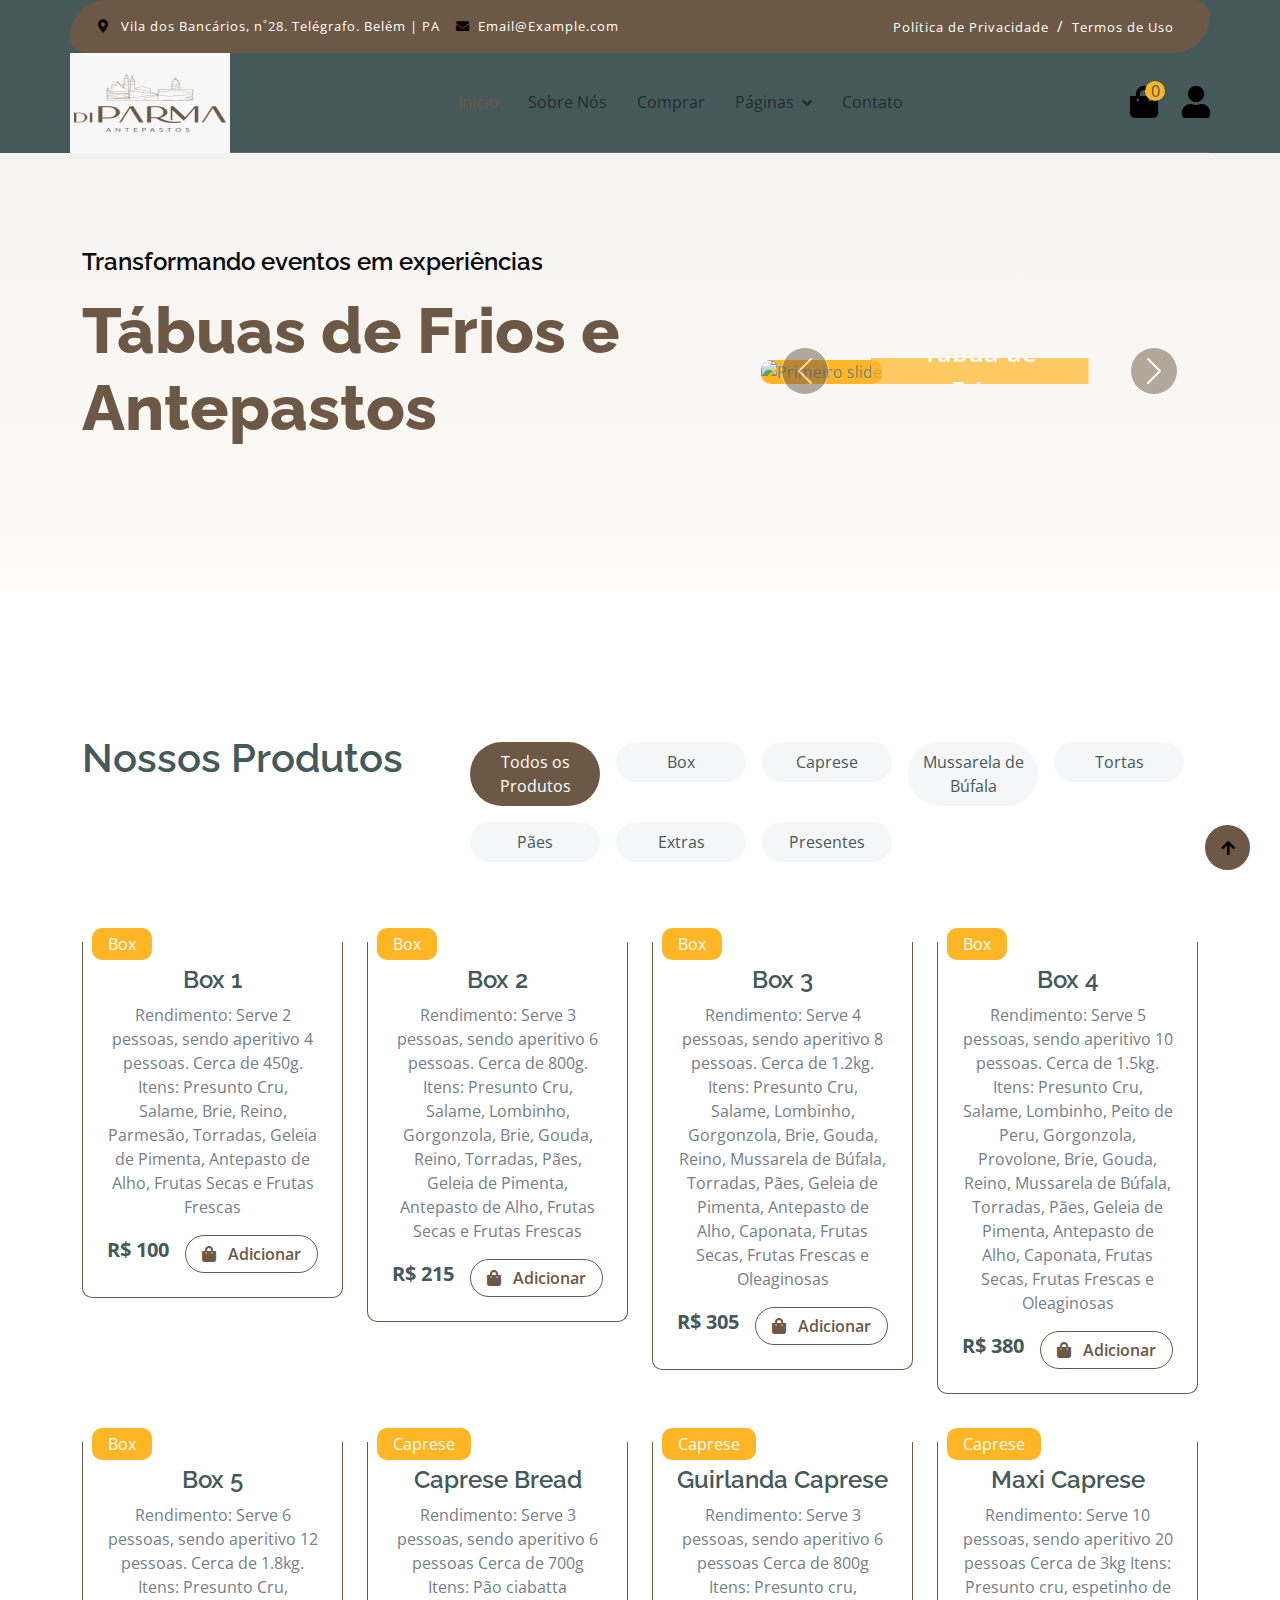
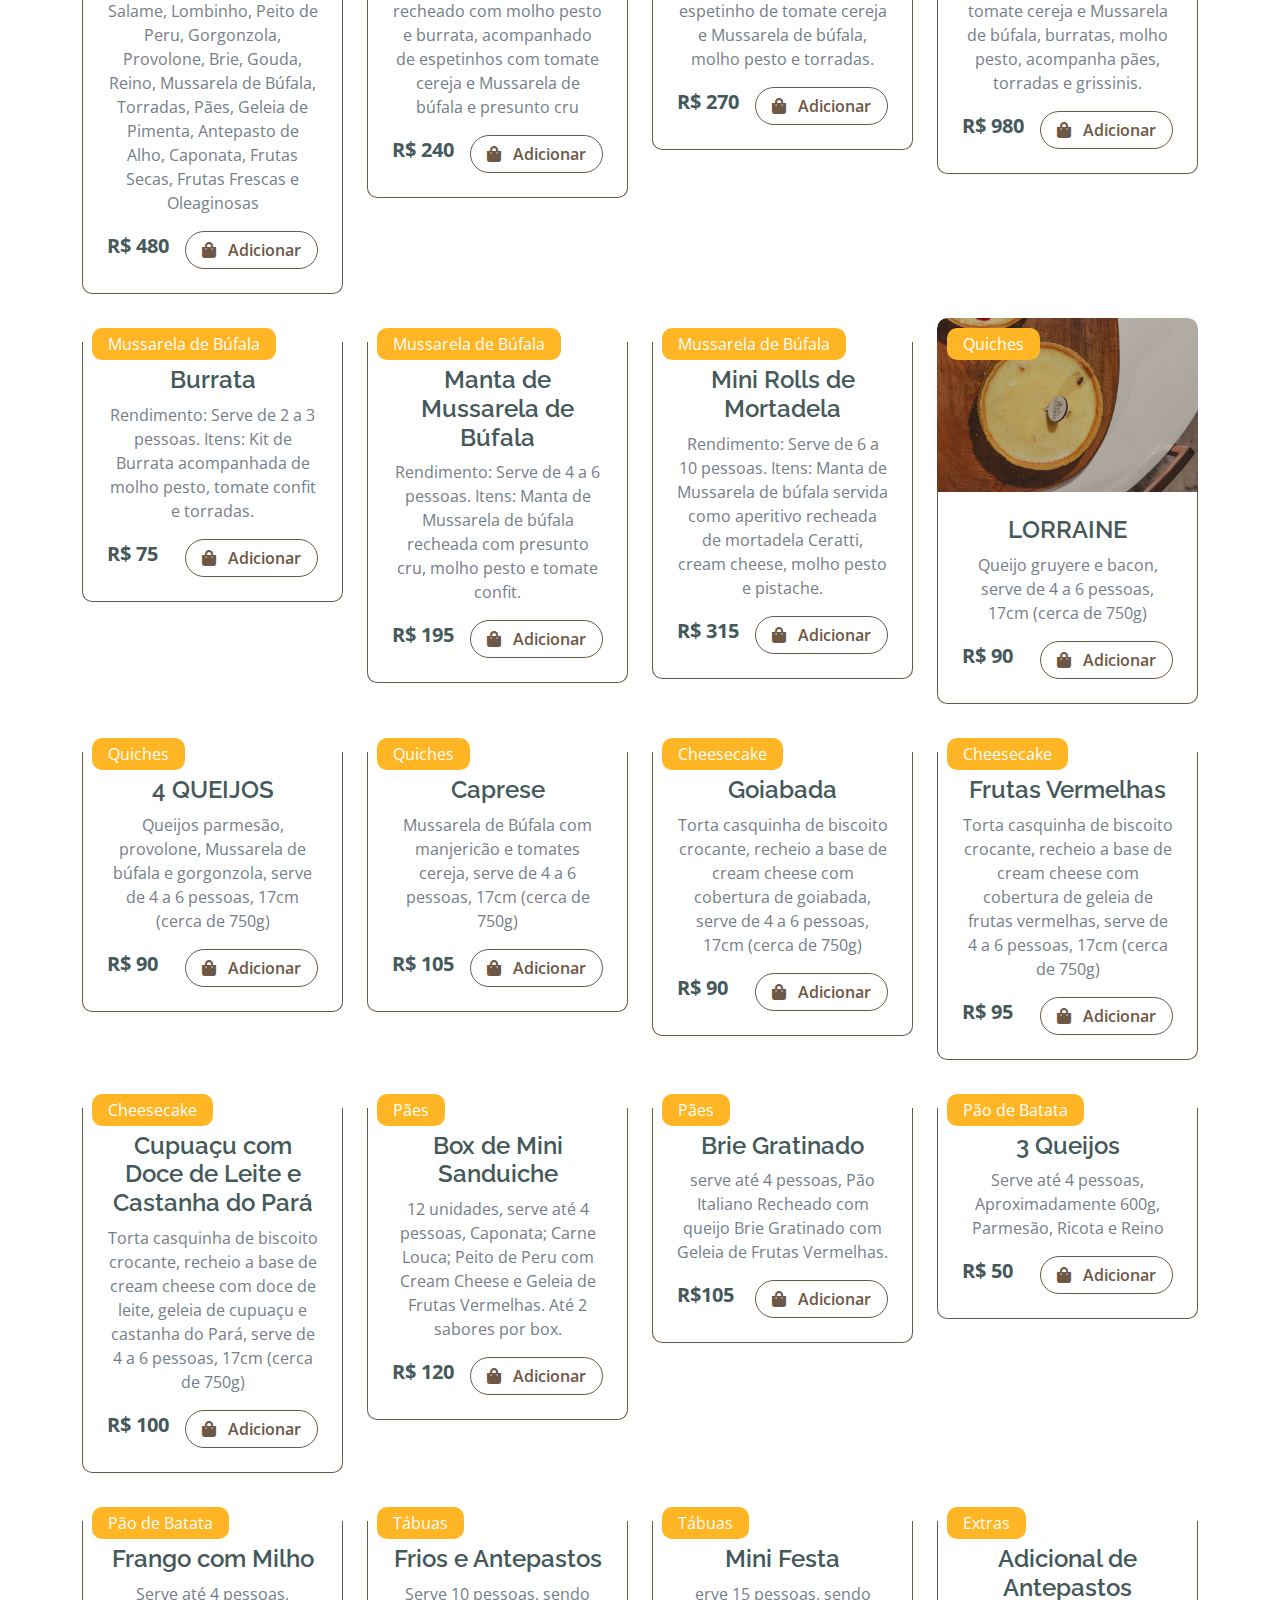
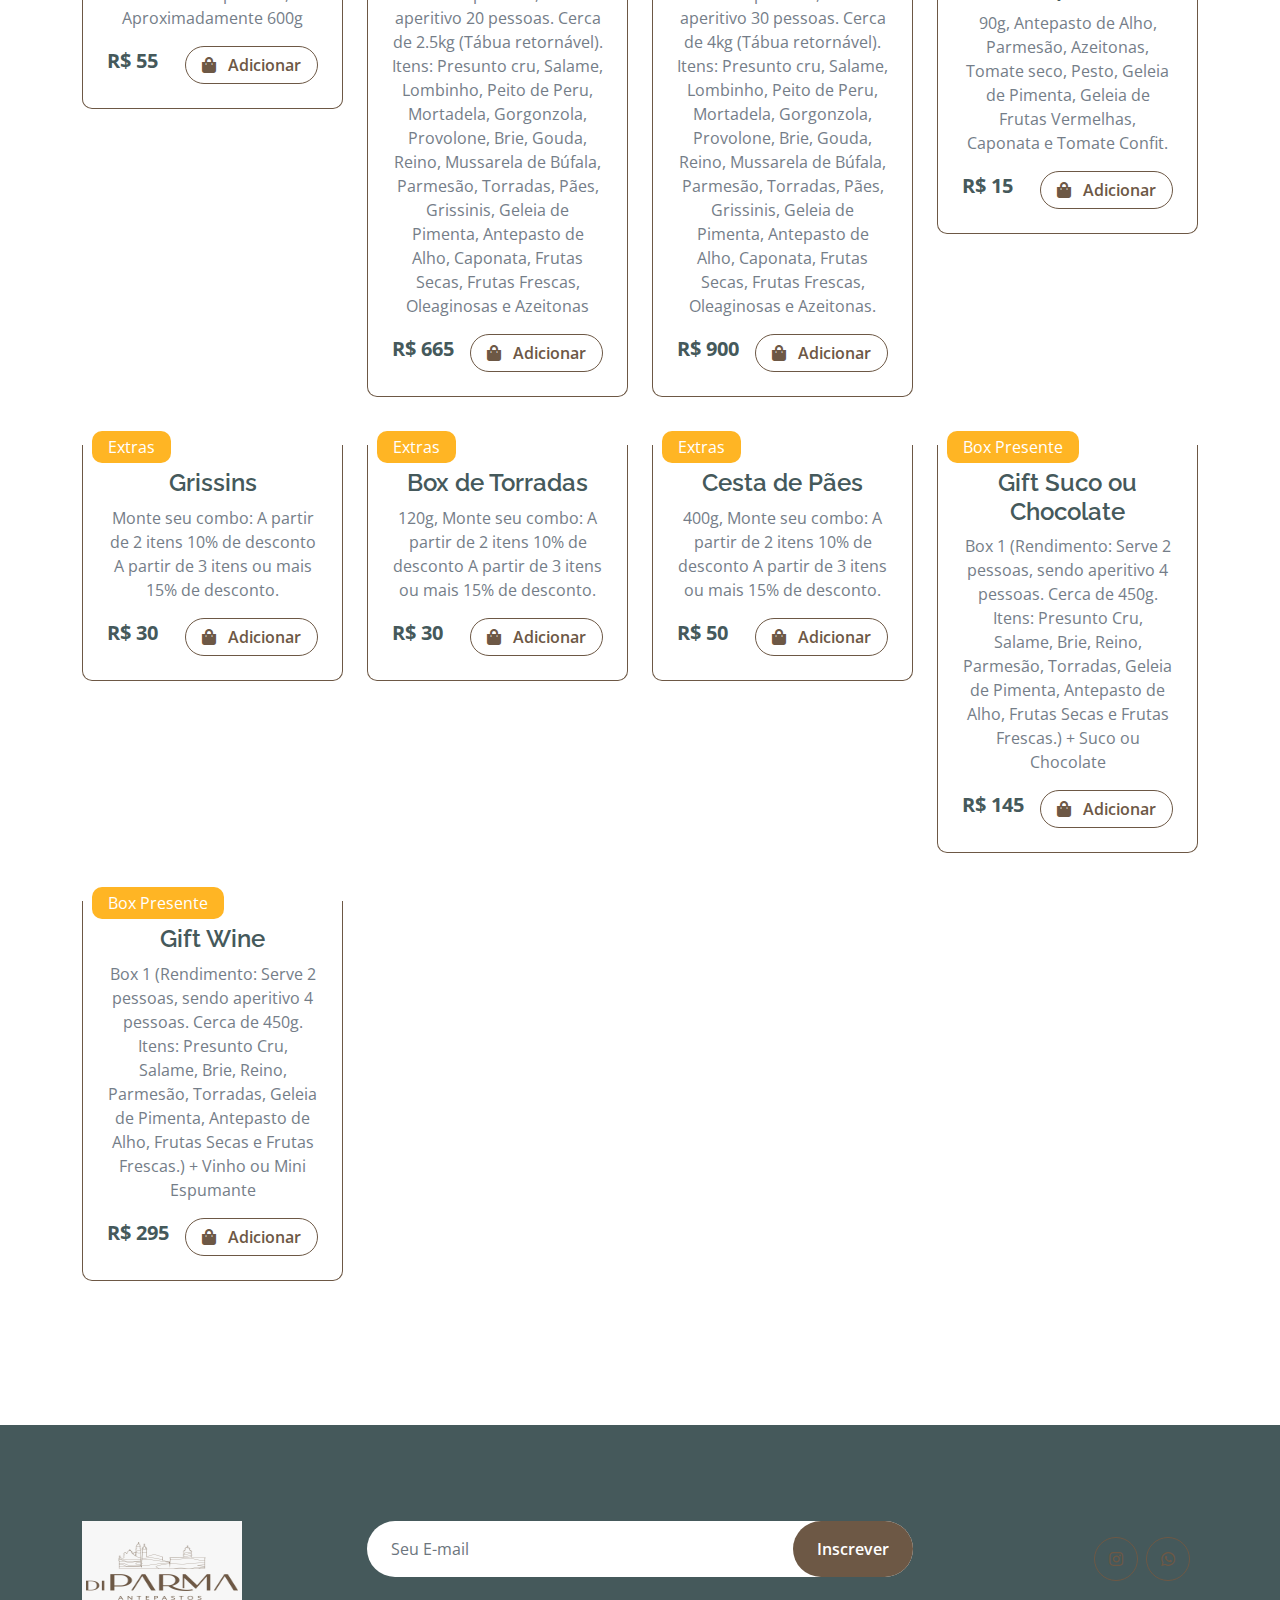
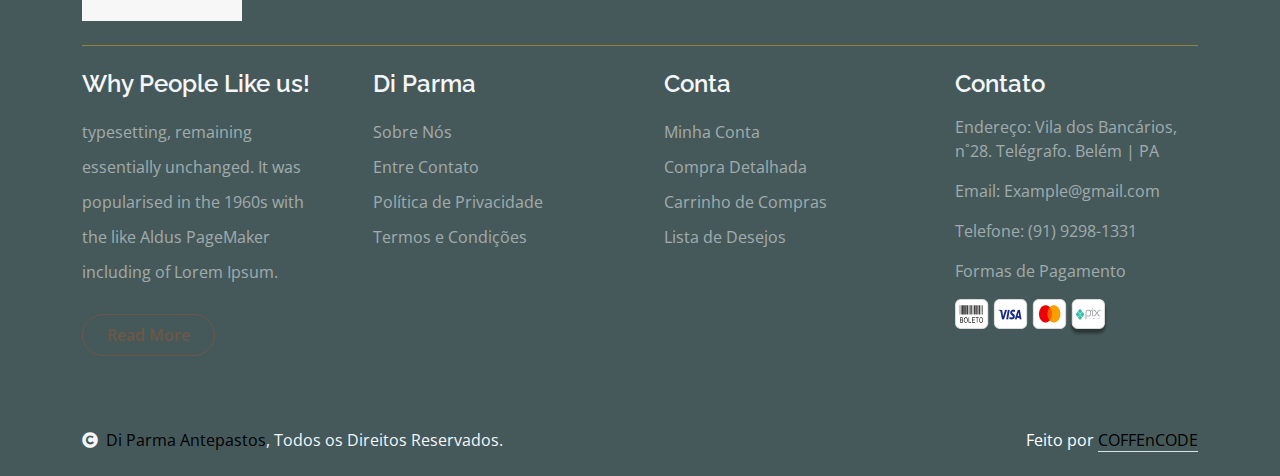
==== commit 9a62502f: "Atualização" ====
--- a/Loja Online/index.html
+++ b/Loja Online/index.html
@@ -100,209 +100,854 @@
     <!-- Navbar End -->
 
 
-        <!-- Hero Start -->
-        <div class="container-fluid py-5 mb-5 hero-header">
-            <div class="container py-5">
-                <div class="row g-5 align-items-center">
-                    <div class="col-md-12 col-lg-7">
-                        <h4 class="mb-3 text-secondary">Transformando eventos em experiências</h4>
-                        <h1 class="mb-5 display-3 text-primary">Tábuas de Frios e Antepastos</h1>                        
-                    </div>
-                    <div class="col-md-12 col-lg-5">
-                        <div id="carouselId" class="carousel slide position-relative" data-bs-ride="carousel">
-                            <div class="carousel-inner" role="listbox">
-                                <div class="carousel-item active rounded">
-                                    <img src="#" class="img-fluid w-100 h-100 bg-secondary rounded" alt="Primeiro slide">
-                                    <a href="#" class="btn px-4 py-2 text-white rounded">Tábua de Frios</a>
-                                </div>
-                                <div class="carousel-item rounded">
-                                    <img src="#" class="img-fluid w-100 h-100 rounded" alt="Segundo slide">
-                                    <a href="#" class="btn px-4 py-2 text-white rounded">Antepastos</a>
-                                </div>
+    <!-- Hero Start -->
+    <div class="container-fluid py-5 mb-5 hero-header">
+        <div class="container py-5">
+            <div class="row g-5 align-items-center">
+                <div class="col-md-12 col-lg-7">
+                    <h4 class="mb-3 text-secondary">Transformando eventos em experiências</h4>
+                    <h1 class="mb-5 display-3 text-primary">Tábuas de Frios e Antepastos</h1>
+                </div>
+                <div class="col-md-12 col-lg-5">
+                    <div id="carouselId" class="carousel slide position-relative" data-bs-ride="carousel">
+                        <div class="carousel-inner" role="listbox">
+                            <div class="carousel-item active rounded">
+                                <img src="#" class="img-fluid w-100 h-100 bg-secondary rounded" alt="Primeiro slide">
+                                <a href="#" class="btn px-4 py-2 text-white rounded">Tábua de Frios</a>
                             </div>
-                            <button class="carousel-control-prev" type="button" data-bs-target="#carouselId" data-bs-slide="prev">
-                                <span class="carousel-control-prev-icon" aria-hidden="true"></span>
-                                <span class="visually-hidden">Anterior</span>
-                            </button>
-                            <button class="carousel-control-next" type="button" data-bs-target="#carouselId" data-bs-slide="next">
-                                <span class="carousel-control-next-icon" aria-hidden="true"></span>
-                                <span class="visually-hidden">Próximo</span>
-                            </button>
+                            <div class="carousel-item rounded">
+                                <img src="#" class="img-fluid w-100 h-100 rounded" alt="Segundo slide">
+                                <a href="#" class="btn px-4 py-2 text-white rounded">Antepastos</a>
+                            </div>
                         </div>
+                        <button class="carousel-control-prev" type="button" data-bs-target="#carouselId"
+                            data-bs-slide="prev">
+                            <span class="carousel-control-prev-icon" aria-hidden="true"></span>
+                            <span class="visually-hidden">Anterior</span>
+                        </button>
+                        <button class="carousel-control-next" type="button" data-bs-target="#carouselId"
+                            data-bs-slide="next">
+                            <span class="carousel-control-next-icon" aria-hidden="true"></span>
+                            <span class="visually-hidden">Próximo</span>
+                        </button>
                     </div>
                 </div>
             </div>
         </div>
-        <!-- Hero End -->
-
-        <!-- Fruits Shop Start-->
-        <div class="container-fluid fruite py-5">
-            <div class="container py-5">
-                <div class="tab-class text-center">
-                    <div class="row g-4">
-                        <div class="col-lg-4 text-start">
-                            <h1>Nossos Produtos</h1>
-                        </div>
-                        <div class="col-lg-8 text-end">
-                            <ul class="nav nav-pills d-inline-flex text-center mb-5">
-                                <li class="nav-item">
-                                    <a class="d-flex m-2 py-2 bg-light rounded-pill active" data-bs-toggle="pill" href="#tab-1">
-                                        <span class="text-dark" style="width: 130px;">Todos os Produtos</span>
-                                    </a>
-                                </li>
-                                <li class="nav-item">
-                                    <a class="d-flex py-2 m-2 bg-light rounded-pill" data-bs-toggle="pill" href="#tab-2">
-                                        <span class="text-dark" style="width: 130px;">Vegetables</span>
-                                    </a>
-                                </li>
-                                <li class="nav-item">
-                                    <a class="d-flex m-2 py-2 bg-light rounded-pill" data-bs-toggle="pill" href="#tab-3">
-                                        <span class="text-dark" style="width: 130px;">Fruits</span>
-                                    </a>
-                                </li>
-                                <li class="nav-item">
-                                    <a class="d-flex m-2 py-2 bg-light rounded-pill" data-bs-toggle="pill" href="#tab-4">
-                                        <span class="text-dark" style="width: 130px;">Bread</span>
-                                    </a>
-                                </li>
-                                <li class="nav-item">
-                                    <a class="d-flex m-2 py-2 bg-light rounded-pill" data-bs-toggle="pill" href="#tab-5">
-                                        <span class="text-dark" style="width: 130px;">Meat</span>
-                                    </a>
-                                </li>
-                            </ul>
-                        </div>
-                    </div>
-                    <div class="tab-content">
-                        <div id="tab-1" class="tab-pane fade show p-0 active">
-                            <div class="row g-4">
-                                <div class="col-lg-12">
-                                    <div class="row g-4">
-                                        <div class="col-md-6 col-lg-4 col-xl-3">
-                                            <div class="rounded position-relative fruite-item">
-                                                <div class="fruite-img">
-                                                    <img src="img/fruite-item-5.jpg" class="img-fluid w-100 rounded-top" alt="">
-                                                </div>
-                                                <div class="text-white bg-secondary px-3 py-1 rounded position-absolute" style="top: 10px; left: 10px;">Fruits</div>
-                                                <div class="p-4 border border-secondary border-top-0 rounded-bottom">
-                                                    <h4>Grapes</h4>
-                                                    <p>Lorem ipsum dolor sit amet consectetur adipisicing elit sed do eiusmod te incididunt</p>
-                                                    <div class="d-flex justify-content-between flex-lg-wrap">
-                                                        <p class="text-dark fs-5 fw-bold mb-0">$4.99 / kg</p>
-                                                        <a href="#" class="btn border border-secondary rounded-pill px-3 text-primary"><i class="fa fa-shopping-bag me-2 text-primary"></i> Add to cart</a>
-                                                    </div>
-                                                </div>
-                                            </div>
-                                        </div>
-                                        <div class="col-md-6 col-lg-4 col-xl-3">
-                                            <div class="rounded position-relative fruite-item">
-                                                <div class="fruite-img">
-                                                    <img src="img/fruite-item-5.jpg" class="img-fluid w-100 rounded-top" alt="">
-                                                </div>
-                                                <div class="text-white bg-secondary px-3 py-1 rounded position-absolute" style="top: 10px; left: 10px;">Fruits</div>
-                                                <div class="p-4 border border-secondary border-top-0 rounded-bottom">
-                                                    <h4>Grapes</h4>
-                                                    <p>Lorem ipsum dolor sit amet consectetur adipisicing elit sed do eiusmod te incididunt</p>
-                                                    <div class="d-flex justify-content-between flex-lg-wrap">
-                                                        <p class="text-dark fs-5 fw-bold mb-0">$4.99 / kg</p>
-                                                        <a href="#" class="btn border border-secondary rounded-pill px-3 text-primary"><i class="fa fa-shopping-bag me-2 text-primary"></i> Add to cart</a>
-                                                    </div>
-                                                </div>
-                                            </div>
-                                        </div>
-                                        <div class="col-md-6 col-lg-4 col-xl-3">
-                                            <div class="rounded position-relative fruite-item">
-                                                <div class="fruite-img">
-                                                    <img src="img/fruite-item-2.jpg" class="img-fluid w-100 rounded-top" alt="">
-                                                </div>
-                                                <div class="text-white bg-secondary px-3 py-1 rounded position-absolute" style="top: 10px; left: 10px;">Fruits</div>
-                                                <div class="p-4 border border-secondary border-top-0 rounded-bottom">
-                                                    <h4>Raspberries</h4>
-                                                    <p>Lorem ipsum dolor sit amet consectetur adipisicing elit sed do eiusmod te incididunt</p>
-                                                    <div class="d-flex justify-content-between flex-lg-wrap">
-                                                        <p class="text-dark fs-5 fw-bold mb-0">$4.99 / kg</p>
-                                                        <a href="#" class="btn border border-secondary rounded-pill px-3 text-primary"><i class="fa fa-shopping-bag me-2 text-primary"></i> Add to cart</a>
-                                                    </div>
-                                                </div>
-                                            </div>
-                                        </div>
-                                        <div class="col-md-6 col-lg-4 col-xl-3">
-                                            <div class="rounded position-relative fruite-item">
-                                                <div class="fruite-img">
-                                                    <img src="img/fruite-item-4.jpg" class="img-fluid w-100 rounded-top" alt="">
-                                                </div>
-                                                <div class="text-white bg-secondary px-3 py-1 rounded position-absolute" style="top: 10px; left: 10px;">Fruits</div>
-                                                <div class="p-4 border border-secondary border-top-0 rounded-bottom">
-                                                    <h4>Apricots</h4>
-                                                    <p>Lorem ipsum dolor sit amet consectetur adipisicing elit sed do eiusmod te incididunt</p>
-                                                    <div class="d-flex justify-content-between flex-lg-wrap">
-                                                        <p class="text-dark fs-5 fw-bold mb-0">$4.99 / kg</p>
-                                                        <a href="#" class="btn border border-secondary rounded-pill px-3 text-primary"><i class="fa fa-shopping-bag me-2 text-primary"></i> Add to cart</a>
-                                                    </div>
-                                                </div>
-                                            </div>
-                                        </div>
-                                        <div class="col-md-6 col-lg-4 col-xl-3">
-                                            <div class="rounded position-relative fruite-item">
-                                                <div class="fruite-img">
-                                                    <img src="img/fruite-item-3.jpg" class="img-fluid w-100 rounded-top" alt="">
-                                                </div>
-                                                <div class="text-white bg-secondary px-3 py-1 rounded position-absolute" style="top: 10px; left: 10px;">Fruits</div>
-                                                <div class="p-4 border border-secondary border-top-0 rounded-bottom">
-                                                    <h4>Banana</h4>
-                                                    <p>Lorem ipsum dolor sit amet consectetur adipisicing elit sed do eiusmod te incididunt</p>
-                                                    <div class="d-flex justify-content-between flex-lg-wrap">
-                                                        <p class="text-dark fs-5 fw-bold mb-0">$4.99 / kg</p>
-                                                        <a href="#" class="btn border border-secondary rounded-pill px-3 text-primary"><i class="fa fa-shopping-bag me-2 text-primary"></i> Add to cart</a>
-                                                    </div>
-                                                </div>
-                                            </div>
-                                        </div>
-                                        <div class="col-md-6 col-lg-4 col-xl-3">
-                                            <div class="rounded position-relative fruite-item">
-                                                <div class="fruite-img">
-                                                    <img src="img/fruite-item-1.jpg" class="img-fluid w-100 rounded-top" alt="">
-                                                </div>
-                                                <div class="text-white bg-secondary px-3 py-1 rounded position-absolute" style="top: 10px; left: 10px;">Fruits</div>
-                                                <div class="p-4 border border-secondary border-top-0 rounded-bottom">
-                                                    <h4>Oranges</h4>
-                                                    <p>Lorem ipsum dolor sit amet consectetur adipisicing elit sed do eiusmod te incididunt</p>
-                                                    <div class="d-flex justify-content-between flex-lg-wrap">
-                                                        <p class="text-dark fs-5 fw-bold mb-0">$4.99 / kg</p>
-                                                        <a href="#" class="btn border border-secondary rounded-pill px-3 text-primary"><i class="fa fa-shopping-bag me-2 text-primary"></i> Add to cart</a>
-                                                    </div>
-                                                </div>
-                                            </div>
-                                        </div>
-                                        <div class="col-md-6 col-lg-4 col-xl-3">
-                                            <div class="rounded position-relative fruite-item">
-                                                <div class="fruite-img">
-                                                    <img src="img/fruite-item-2.jpg" class="img-fluid w-100 rounded-top" alt="">
-                                                </div>
-                                                <div class="text-white bg-secondary px-3 py-1 rounded position-absolute" style="top: 10px; left: 10px;">Fruits</div>
-                                                <div class="p-4 border border-secondary border-top-0 rounded-bottom">
-                                                    <h4>Raspberries</h4>
-                                                    <p>Lorem ipsum dolor sit amet consectetur adipisicing elit sed do eiusmod te incididunt</p>
-                                                    <div class="d-flex justify-content-between flex-lg-wrap">
-                                                        <p class="text-dark fs-5 fw-bold mb-0">$4.99 / kg</p>
-                                                        <a href="#" class="btn border border-secondary rounded-pill px-3 text-primary"><i class="fa fa-shopping-bag me-2 text-primary"></i> Add to cart</a>
-                                                    </div>
-                                                </div>
-                                            </div>
-                                        </div>
-                                        <div class="col-md-6 col-lg-4 col-xl-3">
-                                            <div class="rounded position-relative fruite-item">
-                                                <div class="fruite-img">
-                                                    <img src="img/fruite-item-5.jpg" class="img-fluid w-100 rounded-top" alt="">
-                                                </div>
-                                                <div class="text-white bg-secondary px-3 py-1 rounded position-absolute" style="top: 10px; left: 10px;">Fruits</div>
-                                                <div class="p-4 border border-secondary border-top-0 rounded-bottom">
-                                                    <h4>Grapes</h4>
-                                                    <p>Lorem ipsum dolor sit amet consectetur adipisicing elit sed do eiusmod te incididunt</p>
-                                                    <div class="d-flex justify-content-between flex-lg-wrap">
-                                                        <p class="text-dark fs-5 fw-bold mb-0">$4.99 / kg</p>
-                                                        <a href="#" class="btn border border-secondary rounded-pill px-3 text-primary"><i class="fa fa-shopping-bag me-2 text-primary"></i> Add to cart</a>
-                                                    </div>
+    </div>
+    <!-- Hero End -->
+
+    <!-- Fruits Shop Start-->
+    <div class="container-fluid fruite py-5">
+        <div class="container py-5">
+            <div class="tab-class text-center">
+                <div class="row g-4">
+                    <div class="col-lg-4 text-start">
+                        <h1>Nossos Produtos</h1>
+                    </div>
+                    <div class="col-lg-8 text-end">
+                        <ul class="nav nav-pills d-inline-flex text-center mb-5">
+                            <li class="nav-item">
+                                <a class="d-flex m-2 py-2 bg-light rounded-pill active" data-bs-toggle="pill"
+                                    href="#tab-1">
+                                    <span class="text-dark" style="width: 130px;">Todos os Produtos</span>
+                                </a>
+                            </li>
+                            <li class="nav-item">
+                                <a class="d-flex py-2 m-2 bg-light rounded-pill" data-bs-toggle="pill" href="#tab-2">
+                                    <span class="text-dark" style="width: 130px;">Box</span>
+                                </a>
+                            </li>
+                            <li class="nav-item">
+                                <a class="d-flex m-2 py-2 bg-light rounded-pill" data-bs-toggle="pill" href="#tab-3">
+                                    <span class="text-dark" style="width: 130px;">Caprese</span>
+                                </a>
+                            </li>
+                            <li class="nav-item">
+                                <a class="d-flex m-2 py-2 bg-light rounded-pill" data-bs-toggle="pill" href="#tab-4">
+                                    <span class="text-dark" style="width: 130px;">Mussarela de Búfala</span>
+                                </a>
+                            </li>
+                            <li class="nav-item">
+                                <a class="d-flex m-2 py-2 bg-light rounded-pill" data-bs-toggle="pill" href="#tab-5">
+                                    <span class="text-dark" style="width: 130px;">Tortas</span>
+                                </a>
+                            </li>
+                            <li class="nav-item">
+                                <a class="d-flex m-2 py-2 bg-light rounded-pill" data-bs-toggle="pill" href="#tab-6">
+                                    <span class="text-dark" style="width: 130px;">Pães</span>
+                                </a>
+                            </li>
+                            <li class="nav-item">
+                                <a class="d-flex m-2 py-2 bg-light rounded-pill" data-bs-toggle="pill" href="#tab-7">
+                                    <span class="text-dark" style="width: 130px;">Extras</span>
+                                </a>
+                            </li>
+                            <li class="nav-item">
+                                <a class="d-flex m-2 py-2 bg-light rounded-pill" data-bs-toggle="pill" href="#tab-8">
+                                    <span class="text-dark" style="width: 130px;">Presentes</span>
+                                </a>
+                            </li>
+                        </ul>
+                    </div>
+                </div>
+                <div class="tab-content">
+                    <div id="tab-1" class="tab-pane fade show p-0 active">
+                        <div class="row g-4">
+                            <div class="col-lg-12">
+                                <div class="row g-4">
+                                    <div class="col-md-6 col-lg-4 col-xl-3">
+                                        <div class="rounded position-relative fruite-item">
+                                            <div class="fruite-img">
+                                                <img src="img/fruite-item-5.jpg" class="img-fluid w-100 rounded-top"
+                                                    alt="">
+                                            </div>
+                                            <div class="text-white bg-secondary px-3 py-1 rounded position-absolute"
+                                                style="top: 10px; left: 10px;">Box</div>
+                                            <div class="p-4 border border-secondary border-top-0 rounded-bottom">
+                                                <h4>Box 1</h4>
+                                                <p>Rendimento: Serve 2 pessoas, sendo
+                                                    aperitivo 4 pessoas. Cerca de 450g.
+                                                    Itens: Presunto Cru, Salame,
+                                                    Brie, Reino, Parmesão, Torradas,
+                                                    Geleia de Pimenta, Antepasto de
+                                                    Alho, Frutas Secas e Frutas Frescas</p>
+                                                <div class="d-flex justify-content-between flex-lg-wrap">
+                                                    <p class="text-dark fs-5 fw-bold mb-0">R$ 100</p>
+                                                    <a href="#"
+                                                        class="btn border border-secondary rounded-pill px-3 text-primary"><i
+                                                            class="fa fa-shopping-bag me-2 text-primary"></i> Adicionar
+                                                    </a>
+                                                </div>
+                                            </div>
+                                        </div>
+                                    </div>
+                                    <div class="col-md-6 col-lg-4 col-xl-3">
+                                        <div class="rounded position-relative fruite-item">
+                                            <div class="fruite-img">
+                                                <img src="img/fruite-item-5.jpg" class="img-fluid w-100 rounded-top"
+                                                    alt="">
+                                            </div>
+                                            <div class="text-white bg-secondary px-3 py-1 rounded position-absolute"
+                                                style="top: 10px; left: 10px;">Box</div>
+                                            <div class="p-4 border border-secondary border-top-0 rounded-bottom">
+                                                <h4>Box 2</h4>
+                                                <p>Rendimento: Serve 3 pessoas,
+                                                    sendo aperitivo 6 pessoas. Cerca de 800g.
+                                                    Itens: Presunto Cru, Salame,
+                                                    Lombinho, Gorgonzola, Brie, Gouda,
+                                                    Reino, Torradas, Pães, Geleia de
+                                                    Pimenta, Antepasto de Alho, Frutas
+                                                    Secas e Frutas Frescas</p>
+                                                <div class="d-flex justify-content-between flex-lg-wrap">
+                                                    <p class="text-dark fs-5 fw-bold mb-0">R$ 215</p>
+                                                    <a href="#"
+                                                        class="btn border border-secondary rounded-pill px-3 text-primary"><i
+                                                            class="fa fa-shopping-bag me-2 text-primary"></i> Adicionar
+                                                    </a>
+                                                </div>
+                                            </div>
+                                        </div>
+                                    </div>
+                                    <div class="col-md-6 col-lg-4 col-xl-3">
+                                        <div class="rounded position-relative fruite-item">
+                                            <div class="fruite-img">
+                                                <img src="img/fruite-item-2.jpg" class="img-fluid w-100 rounded-top"
+                                                    alt="">
+                                            </div>
+                                            <div class="text-white bg-secondary px-3 py-1 rounded position-absolute"
+                                                style="top: 10px; left: 10px;">Box</div>
+                                            <div class="p-4 border border-secondary border-top-0 rounded-bottom">
+                                                <h4>Box 3</h4>
+                                                <p>Rendimento: Serve 4 pessoas, sendo
+                                                    aperitivo 8 pessoas. Cerca de 1.2kg.
+                                                    Itens: Presunto Cru, Salame,
+                                                    Lombinho, Gorgonzola, Brie, Gouda,
+                                                    Reino, Mussarela de Búfala, Torradas,
+                                                    Pães, Geleia de Pimenta, Antepasto
+                                                    de Alho, Caponata, Frutas Secas,
+                                                    Frutas Frescas e Oleaginosas</p>
+                                                <div class="d-flex justify-content-between flex-lg-wrap">
+                                                    <p class="text-dark fs-5 fw-bold mb-0">R$ 305</p>
+                                                    <a href="#"
+                                                        class="btn border border-secondary rounded-pill px-3 text-primary"><i
+                                                            class="fa fa-shopping-bag me-2 text-primary"></i> Adicionar
+                                                    </a>
+                                                </div>
+                                            </div>
+                                        </div>
+                                    </div>
+                                    <div class="col-md-6 col-lg-4 col-xl-3">
+                                        <div class="rounded position-relative fruite-item">
+                                            <div class="fruite-img">
+                                                <img src="img/fruite-item-4.jpg" class="img-fluid w-100 rounded-top"
+                                                    alt="">
+                                            </div>
+                                            <div class="text-white bg-secondary px-3 py-1 rounded position-absolute"
+                                                style="top: 10px; left: 10px;">Box</div>
+                                            <div class="p-4 border border-secondary border-top-0 rounded-bottom">
+                                                <h4>Box 4</h4>
+                                                <p>Rendimento: Serve 5 pessoas, sendo aperitivo
+                                                    10 pessoas. Cerca de 1.5kg.
+                                                    Itens: Presunto Cru, Salame, Lombinho,
+                                                    Peito de Peru, Gorgonzola, Provolone, Brie,
+                                                    Gouda, Reino, Mussarela de Búfala, Torradas,
+                                                    Pães, Geleia de Pimenta, Antepasto de Alho,
+                                                    Caponata, Frutas Secas, Frutas Frescas
+                                                    e Oleaginosas</p>
+                                                <div class="d-flex justify-content-between flex-lg-wrap">
+                                                    <p class="text-dark fs-5 fw-bold mb-0">R$ 380</p>
+                                                    <a href="#"
+                                                        class="btn border border-secondary rounded-pill px-3 text-primary"><i
+                                                            class="fa fa-shopping-bag me-2 text-primary"></i> Adicionar
+                                                    </a>
+                                                </div>
+                                            </div>
+                                        </div>
+                                    </div>
+                                    <div class="col-md-6 col-lg-4 col-xl-3">
+                                        <div class="rounded position-relative fruite-item">
+                                            <div class="fruite-img">
+                                                <img src="img/fruite-item-3.jpg" class="img-fluid w-100 rounded-top"
+                                                    alt="">
+                                            </div>
+                                            <div class="text-white bg-secondary px-3 py-1 rounded position-absolute"
+                                                style="top: 10px; left: 10px;">Box</div>
+                                            <div class="p-4 border border-secondary border-top-0 rounded-bottom">
+                                                <h4>Box 5</h4>
+                                                <p>Rendimento: Serve 6 pessoas, sendo aperitivo
+                                                    12 pessoas. Cerca de 1.8kg.
+                                                    Itens: Presunto Cru, Salame, Lombinho, Peito de
+                                                    Peru, Gorgonzola, Provolone, Brie, Gouda, Reino,
+                                                    Mussarela de Búfala, Torradas, Pães, Geleia de
+                                                    Pimenta, Antepasto de Alho, Caponata, Frutas
+                                                    Secas, Frutas Frescas e Oleaginosas</p>
+                                                <div class="d-flex justify-content-between flex-lg-wrap">
+                                                    <p class="text-dark fs-5 fw-bold mb-0">R$ 480</p>
+                                                    <a href="#"
+                                                        class="btn border border-secondary rounded-pill px-3 text-primary"><i
+                                                            class="fa fa-shopping-bag me-2 text-primary"></i> Adicionar
+                                                    </a>
+                                                </div>
+                                            </div>
+                                        </div>
+                                    </div>
+                                    <div class="col-md-6 col-lg-4 col-xl-3">
+                                        <div class="rounded position-relative fruite-item">
+                                            <div class="fruite-img">
+                                                <img src="img/fruite-item-1.jpg" class="img-fluid w-100 rounded-top"
+                                                    alt="">
+                                            </div>
+                                            <div class="text-white bg-secondary px-3 py-1 rounded position-absolute"
+                                                style="top: 10px; left: 10px;">Caprese</div>
+                                            <div class="p-4 border border-secondary border-top-0 rounded-bottom">
+                                                <h4>Caprese Bread</h4>
+                                                <p>Rendimento:
+                                                    Serve 3 pessoas,
+                                                    sendo aperitivo 6 pessoas
+                                                    Cerca de 700g
+                                                    Itens:
+                                                    Pão ciabatta recheado com molho pesto e
+                                                    burrata, acompanhado de espetinhos com
+                                                    tomate cereja e Mussarela de búfala
+                                                    e presunto cru</p>
+                                                <div class="d-flex justify-content-between flex-lg-wrap">
+                                                    <p class="text-dark fs-5 fw-bold mb-0">R$ 240</p>
+                                                    <a href="#"
+                                                        class="btn border border-secondary rounded-pill px-3 text-primary"><i
+                                                            class="fa fa-shopping-bag me-2 text-primary"></i> Adicionar
+                                                    </a>
+                                                </div>
+                                            </div>
+                                        </div>
+                                    </div>
+                                    <div class="col-md-6 col-lg-4 col-xl-3">
+                                        <div class="rounded position-relative fruite-item">
+                                            <div class="fruite-img">
+                                                <img src="img/fruite-item-2.jpg" class="img-fluid w-100 rounded-top"
+                                                    alt="">
+                                            </div>
+                                            <div class="text-white bg-secondary px-3 py-1 rounded position-absolute"
+                                                style="top: 10px; left: 10px;">Caprese</div>
+                                            <div class="p-4 border border-secondary border-top-0 rounded-bottom">
+                                                <h4>Guirlanda Caprese</h4>
+                                                <p>Rendimento:
+                                                    Serve 3 pessoas,
+                                                    sendo aperitivo 6 pessoas
+                                                    Cerca de 800g
+                                                    Itens:
+                                                    Presunto cru, espetinho de tomate
+                                                    cereja e Mussarela de búfala, molho
+                                                    pesto e torradas.</p>
+                                                <div class="d-flex justify-content-between flex-lg-wrap">
+                                                    <p class="text-dark fs-5 fw-bold mb-0">R$ 270</p>
+                                                    <a href="#"
+                                                        class="btn border border-secondary rounded-pill px-3 text-primary"><i
+                                                            class="fa fa-shopping-bag me-2 text-primary"></i> Adicionar
+                                                    </a>
+                                                </div>
+                                            </div>
+                                        </div>
+                                    </div>
+                                    <div class="col-md-6 col-lg-4 col-xl-3">
+                                        <div class="rounded position-relative fruite-item">
+                                            <div class="fruite-img">
+                                                <img src="img/fruite-item-5.jpg" class="img-fluid w-100 rounded-top"
+                                                    alt="">
+                                            </div>
+                                            <div class="text-white bg-secondary px-3 py-1 rounded position-absolute"
+                                                style="top: 10px; left: 10px;">Caprese</div>
+                                            <div class="p-4 border border-secondary border-top-0 rounded-bottom">
+                                                <h4>Maxi Caprese</h4>
+                                                <p>Rendimento:
+                                                    Serve 10 pessoas,
+                                                    sendo aperitivo 20 pessoas
+                                                    Cerca de 3kg
+                                                    Itens:
+                                                    Presunto cru, espetinho de
+                                                    tomate cereja e Mussarela de búfala,
+                                                    burratas, molho pesto, acompanha
+                                                    pães, torradas e grissinis.</p>
+                                                <div class="d-flex justify-content-between flex-lg-wrap">
+                                                    <p class="text-dark fs-5 fw-bold mb-0">R$ 980</p>
+                                                    <a href="#"
+                                                        class="btn border border-secondary rounded-pill px-3 text-primary"><i
+                                                            class="fa fa-shopping-bag me-2 text-primary"></i> Adicionar
+                                                    </a>
+                                                </div>
+                                            </div>
+                                        </div>
+                                    </div>
+                                    <div class="col-md-6 col-lg-4 col-xl-3">
+                                        <div class="rounded position-relative fruite-item">
+                                            <div class="fruite-img">
+                                                <img src="" class="img-fluid w-100 rounded-top" alt="">
+                                            </div>
+                                            <div class="text-white bg-secondary px-3 py-1 rounded position-absolute"
+                                                style="top: 10px; left: 10px;">Mussarela de Búfala
+                                            </div>
+                                            <div class="p-4 border border-secondary border-top-0 rounded-bottom">
+                                                <h4>Burrata</h4>
+                                                <p>Rendimento:
+                                                    Serve de 2 a
+                                                    3 pessoas.
+                                                    Itens:
+                                                    Kit de Burrata acompanhada
+                                                    de molho pesto, tomate confit
+                                                    e torradas.</p>
+                                                <div class="d-flex justify-content-between flex-lg-wrap">
+                                                    <p class="text-dark fs-5 fw-bold mb-0">R$ 75</p>
+                                                    <a href="#"
+                                                        class="btn border border-secondary rounded-pill px-3 text-primary"><i
+                                                            class="fa fa-shopping-bag me-2 text-primary"></i> Adicionar
+                                                    </a>
+                                                </div>
+                                            </div>
+                                        </div>
+                                    </div>
+                                    <div class="col-md-6 col-lg-4 col-xl-3">
+                                        <div class="rounded position-relative fruite-item">
+                                            <div class="fruite-img">
+                                                <img src="img/fruite-item-5.jpg" class="img-fluid w-100 rounded-top"
+                                                    alt="">
+                                            </div>
+                                            <div class="text-white bg-secondary px-3 py-1 rounded position-absolute"
+                                                style="top: 10px; left: 10px;">Mussarela de Búfala
+                                            </div>
+                                            <div class="p-4 border border-secondary border-top-0 rounded-bottom">
+                                                <h4>Manta de Mussarela de Búfala</h4>
+                                                <p>Rendimento: Serve de 4 a 6 pessoas. Itens: Manta de Mussarela de
+                                                    búfala recheada
+                                                    com presunto cru, molho pesto e
+                                                    tomate confit.</p>
+                                                <div class="d-flex justify-content-between flex-lg-wrap">
+                                                    <p class="text-dark fs-5 fw-bold mb-0">R$ 195</p>
+                                                    <a href="#"
+                                                        class="btn border border-secondary rounded-pill px-3 text-primary"><i
+                                                            class="fa fa-shopping-bag me-2 text-primary"></i> Adicionar
+                                                    </a>
+                                                </div>
+                                            </div>
+                                        </div>
+                                    </div>
+                                    <div class="col-md-6 col-lg-4 col-xl-3">
+                                        <div class="rounded position-relative fruite-item">
+                                            <div class="fruite-img">
+                                                <img src="img/fruite-item-5.jpg" class="img-fluid w-100 rounded-top"
+                                                    alt="">
+                                            </div>
+                                            <div class="text-white bg-secondary px-3 py-1 rounded position-absolute"
+                                                style="top: 10px; left: 10px;">Mussarela de Búfala
+                                            </div>
+                                            <div class="p-4 border border-secondary border-top-0 rounded-bottom">
+                                                <h4>Mini Rolls de Mortadela</h4>
+                                                <p>Rendimento: Serve de 6 a 10 pessoas. Itens: Manta de Mussarela de
+                                                    búfala servida
+                                                    como aperitivo recheada de mortadela
+                                                    Ceratti, cream cheese, molho pesto
+                                                    e pistache.</p>
+                                                <div class="d-flex justify-content-between flex-lg-wrap">
+                                                    <p class="text-dark fs-5 fw-bold mb-0">R$ 315</p>
+                                                    <a href="#"
+                                                        class="btn border border-secondary rounded-pill px-3 text-primary"><i
+                                                            class="fa fa-shopping-bag me-2 text-primary"></i> Adicionar
+                                                    </a>
+                                                </div>
+                                            </div>
+                                        </div>
+                                    </div>
+                                    <div class="col-md-6 col-lg-4 col-xl-3">
+                                        <div class="rounded position-relative fruite-item">
+                                            <div class="fruite-img">
+                                                <img src="img/IMG_7027.jpg" class="img-fluid w-100 rounded-top" alt="">
+                                            </div>
+                                            <div class="text-white bg-secondary px-3 py-1 rounded position-absolute"
+                                                style="top: 10px; left: 10px;">Quiches
+                                            </div>
+                                            <div class="p-4 border border-secondary border-top-0 rounded-bottom">
+                                                <h4>LORRAINE</h4>
+                                                <p>Queijo gruyere e bacon, serve de 4 a 6 pessoas, 17cm (cerca de 750g)
+                                                </p>
+                                                <div class="d-flex justify-content-between flex-lg-wrap">
+                                                    <p class="text-dark fs-5 fw-bold mb-0">R$ 90</p>
+                                                    <a href="#"
+                                                        class="btn border border-secondary rounded-pill px-3 text-primary"><i
+                                                            class="fa fa-shopping-bag me-2 text-primary"></i> Adicionar
+                                                    </a>
+                                                </div>
+                                            </div>
+                                        </div>
+                                    </div>
+                                    <div class="col-md-6 col-lg-4 col-xl-3">
+                                        <div class="rounded position-relative fruite-item">
+                                            <div class="fruite-img">
+                                                <img src="img/fruite-item-5.jpg" class="img-fluid w-100 rounded-top"
+                                                    alt="">
+                                            </div>
+                                            <div class="text-white bg-secondary px-3 py-1 rounded position-absolute"
+                                                style="top: 10px; left: 10px;">Quiches
+                                            </div>
+                                            <div class="p-4 border border-secondary border-top-0 rounded-bottom">
+                                                <h4>4 QUEIJOS</h4>
+                                                <p>Queijos parmesão, provolone,
+                                                    Mussarela de búfala e gorgonzola, serve de 4 a 6 pessoas, 17cm
+                                                    (cerca de 750g) </p>
+                                                <div class="d-flex justify-content-between flex-lg-wrap">
+                                                    <p class="text-dark fs-5 fw-bold mb-0">R$ 90</p>
+                                                    <a href="#"
+                                                        class="btn border border-secondary rounded-pill px-3 text-primary"><i
+                                                            class="fa fa-shopping-bag me-2 text-primary"></i> Adicionar
+                                                    </a>
+                                                </div>
+                                            </div>
+                                        </div>
+                                    </div>
+                                    <div class="col-md-6 col-lg-4 col-xl-3">
+                                        <div class="rounded position-relative fruite-item">
+                                            <div class="fruite-img">
+                                                <img src="img/fruite-item-5.jpg" class="img-fluid w-100 rounded-top"
+                                                    alt="">
+                                            </div>
+                                            <div class="text-white bg-secondary px-3 py-1 rounded position-absolute"
+                                                style="top: 10px; left: 10px;">Quiches
+                                            </div>
+                                            <div class="p-4 border border-secondary border-top-0 rounded-bottom">
+                                                <h4>Caprese</h4>
+                                                <p>Mussarela de Búfala com
+                                                    manjericão e tomates cereja, serve de 4 a 6 pessoas, 17cm (cerca de
+                                                    750g)</p>
+                                                <div class="d-flex justify-content-between flex-lg-wrap">
+                                                    <p class="text-dark fs-5 fw-bold mb-0">R$ 105</p>
+                                                    <a href="#"
+                                                        class="btn border border-secondary rounded-pill px-3 text-primary"><i
+                                                            class="fa fa-shopping-bag me-2 text-primary"></i> Adicionar
+                                                    </a>
+                                                </div>
+                                            </div>
+                                        </div>
+                                    </div>
+                                    <div class="col-md-6 col-lg-4 col-xl-3">
+                                        <div class="rounded position-relative fruite-item">
+                                            <div class="fruite-img">
+                                                <img src="img/fruite-item-5.jpg" class="img-fluid w-100 rounded-top"
+                                                    alt="">
+                                            </div>
+                                            <div class="text-white bg-secondary px-3 py-1 rounded position-absolute"
+                                                style="top: 10px; left: 10px;">Cheesecake
+                                            </div>
+                                            <div class="p-4 border border-secondary border-top-0 rounded-bottom">
+                                                <h4>Goiabada</h4>
+                                                <p>Torta casquinha de biscoito crocante,
+                                                    recheio a base de cream cheese com
+                                                    cobertura de goiabada, serve de 4 a 6 pessoas, 17cm (cerca de 750g)
+                                                </p>
+                                                <div class="d-flex justify-content-between flex-lg-wrap">
+                                                    <p class="text-dark fs-5 fw-bold mb-0">R$ 90</p>
+                                                    <a href="#"
+                                                        class="btn border border-secondary rounded-pill px-3 text-primary"><i
+                                                            class="fa fa-shopping-bag me-2 text-primary"></i> Adicionar
+                                                    </a>
+                                                </div>
+                                            </div>
+                                        </div>
+                                    </div>
+                                    <div class="col-md-6 col-lg-4 col-xl-3">
+                                        <div class="rounded position-relative fruite-item">
+                                            <div class="fruite-img">
+                                                <img src="img/fruite-item-5.jpg" class="img-fluid w-100 rounded-top"
+                                                    alt="">
+                                            </div>
+                                            <div class="text-white bg-secondary px-3 py-1 rounded position-absolute"
+                                                style="top: 10px; left: 10px;">Cheesecake
+                                            </div>
+                                            <div class="p-4 border border-secondary border-top-0 rounded-bottom">
+                                                <h4>Frutas Vermelhas</h4>
+                                                <p>Torta casquinha de biscoito crocante,
+                                                    recheio a base de cream cheese com
+                                                    cobertura de geleia de frutas vermelhas, serve de 4 a 6 pessoas,
+                                                    17cm (cerca de 750g)</p>
+                                                <div class="d-flex justify-content-between flex-lg-wrap">
+                                                    <p class="text-dark fs-5 fw-bold mb-0">R$ 95</p>
+                                                    <a href="#"
+                                                        class="btn border border-secondary rounded-pill px-3 text-primary"><i
+                                                            class="fa fa-shopping-bag me-2 text-primary"></i> Adicionar
+                                                    </a>
+                                                </div>
+                                            </div>
+                                        </div>
+                                    </div>
+                                    <div class="col-md-6 col-lg-4 col-xl-3">
+                                        <div class="rounded position-relative fruite-item">
+                                            <div class="fruite-img">
+                                                <img src="img/fruite-item-5.jpg" class="img-fluid w-100 rounded-top"
+                                                    alt="">
+                                            </div>
+                                            <div class="text-white bg-secondary px-3 py-1 rounded position-absolute"
+                                                style="top: 10px; left: 10px;">Cheesecake
+                                            </div>
+                                            <div class="p-4 border border-secondary border-top-0 rounded-bottom">
+                                                <h4>Cupuaçu com Doce de Leite e Castanha do Pará</h4>
+                                                <p>Torta casquinha de biscoito crocante, recheio a
+                                                    base de cream cheese com doce de leite, geleia
+                                                    de cupuaçu e castanha do Pará, serve de 4 a 6 pessoas, 17cm (cerca
+                                                    de 750g)</p>
+                                                <div class="d-flex justify-content-between flex-lg-wrap">
+                                                    <p class="text-dark fs-5 fw-bold mb-0">R$ 100</p>
+                                                    <a href="#"
+                                                        class="btn border border-secondary rounded-pill px-3 text-primary"><i
+                                                            class="fa fa-shopping-bag me-2 text-primary"></i> Adicionar
+                                                    </a>
+                                                </div>
+                                            </div>
+                                        </div>
+                                    </div>
+                                    <div class="col-md-6 col-lg-4 col-xl-3">
+                                        <div class="rounded position-relative fruite-item">
+                                            <div class="fruite-img">
+                                                <img src="img/fruite-item-5.jpg" class="img-fluid w-100 rounded-top"
+                                                    alt="">
+                                            </div>
+                                            <div class="text-white bg-secondary px-3 py-1 rounded position-absolute"
+                                                style="top: 10px; left: 10px;">Pães
+                                            </div>
+                                            <div class="p-4 border border-secondary border-top-0 rounded-bottom">
+                                                <h4>Box de Mini
+                                                    Sanduiche</h4>
+                                                <p>12 unidades, serve até 4 pessoas,
+                                                    Caponata; Carne Louca; Peito de Peru com
+                                                    Cream Cheese e Geleia de Frutas Vermelhas.
+                                                    Até 2 sabores por box.</p>
+                                                <div class="d-flex justify-content-between flex-lg-wrap">
+                                                    <p class="text-dark fs-5 fw-bold mb-0">R$ 120</p>
+                                                    <a href="#"
+                                                        class="btn border border-secondary rounded-pill px-3 text-primary"><i
+                                                            class="fa fa-shopping-bag me-2 text-primary"></i> Adicionar
+                                                    </a>
+                                                </div>
+                                            </div>
+                                        </div>
+                                    </div>
+                                    <div class="col-md-6 col-lg-4 col-xl-3">
+                                        <div class="rounded position-relative fruite-item">
+                                            <div class="fruite-img">
+                                                <img src="img/fruite-item-5.jpg" class="img-fluid w-100 rounded-top"
+                                                    alt="">
+                                            </div>
+                                            <div class="text-white bg-secondary px-3 py-1 rounded position-absolute"
+                                                style="top: 10px; left: 10px;">Pães
+                                            </div>
+                                            <div class="p-4 border border-secondary border-top-0 rounded-bottom">
+                                                <h4>Brie Gratinado</h4>
+                                                <p>serve até 4 pessoas,
+                                                    Pão Italiano Recheado com queijo
+                                                    Brie Gratinado com Geleia de
+                                                    Frutas Vermelhas.</p>
+                                                <div class="d-flex justify-content-between flex-lg-wrap">
+                                                    <p class="text-dark fs-5 fw-bold mb-0">R$105</p>
+                                                    <a href="#"
+                                                        class="btn border border-secondary rounded-pill px-3 text-primary"><i
+                                                            class="fa fa-shopping-bag me-2 text-primary"></i> Adicionar
+                                                    </a>
+                                                </div>
+                                            </div>
+                                        </div>
+                                    </div>
+                                    <div class="col-md-6 col-lg-4 col-xl-3">
+                                        <div class="rounded position-relative fruite-item">
+                                            <div class="fruite-img">
+                                                <img src="img/fruite-item-5.jpg" class="img-fluid w-100 rounded-top"
+                                                    alt="">
+                                            </div>
+                                            <div class="text-white bg-secondary px-3 py-1 rounded position-absolute"
+                                                style="top: 10px; left: 10px;">Pão de Batata
+                                            </div>
+                                            <div class="p-4 border border-secondary border-top-0 rounded-bottom">
+                                                <h4>3 Queijos</h4>
+                                                <p>Serve até 4 pessoas,
+                                                    Aproximadamente 600g, Parmesão, Ricota e Reino</p>
+                                                <div class="d-flex justify-content-between flex-lg-wrap">
+                                                    <p class="text-dark fs-5 fw-bold mb-0">R$ 50</p>
+                                                    <a href="#"
+                                                        class="btn border border-secondary rounded-pill px-3 text-primary"><i
+                                                            class="fa fa-shopping-bag me-2 text-primary"></i> Adicionar
+                                                    </a>
+                                                </div>
+                                            </div>
+                                        </div>
+                                    </div>
+                                    <div class="col-md-6 col-lg-4 col-xl-3">
+                                        <div class="rounded position-relative fruite-item">
+                                            <div class="fruite-img">
+                                                <img src="img/fruite-item-5.jpg" class="img-fluid w-100 rounded-top"
+                                                    alt="">
+                                            </div>
+                                            <div class="text-white bg-secondary px-3 py-1 rounded position-absolute"
+                                                style="top: 10px; left: 10px;">Pão de Batata
+                                            </div>
+                                            <div class="p-4 border border-secondary border-top-0 rounded-bottom">
+                                                <h4>Frango com Milho</h4>
+                                                <p>Serve até 4 pessoas,
+                                                    Aproximadamente 600g</p>
+                                                <div class="d-flex justify-content-between flex-lg-wrap">
+                                                    <p class="text-dark fs-5 fw-bold mb-0">R$ 55</p>
+                                                    <a href="#"
+                                                        class="btn border border-secondary rounded-pill px-3 text-primary"><i
+                                                            class="fa fa-shopping-bag me-2 text-primary"></i> Adicionar
+                                                    </a>
+                                                </div>
+                                            </div>
+                                        </div>
+                                    </div>
+                                    <div class="col-md-6 col-lg-4 col-xl-3">
+                                        <div class="rounded position-relative fruite-item">
+                                            <div class="fruite-img">
+                                                <img src="img/fruite-item-5.jpg" class="img-fluid w-100 rounded-top"
+                                                    alt="">
+                                            </div>
+                                            <div class="text-white bg-secondary px-3 py-1 rounded position-absolute"
+                                                style="top: 10px; left: 10px;">Tábuas
+                                            </div>
+                                            <div class="p-4 border border-secondary border-top-0 rounded-bottom">
+                                                <h4>Frios e Antepastos</h4>
+                                                <p>Serve 10 pessoas, sendo
+                                                    aperitivo 20 pessoas.
+                                                    Cerca de 2.5kg (Tábua retornável).
+                                                    Itens:
+                                                    Presunto cru, Salame, Lombinho, Peito de Peru,
+                                                    Mortadela, Gorgonzola, Provolone, Brie, Gouda, Reino,
+                                                    Mussarela de Búfala, Parmesão, Torradas, Pães,
+                                                    Grissinis, Geleia de Pimenta, Antepasto de Alho,
+                                                    Caponata, Frutas Secas, Frutas Frescas,
+                                                    Oleaginosas e Azeitonas</p>
+                                                <div class="d-flex justify-content-between flex-lg-wrap">
+                                                    <p class="text-dark fs-5 fw-bold mb-0">R$ 665</p>
+                                                    <a href="#"
+                                                        class="btn border border-secondary rounded-pill px-3 text-primary"><i
+                                                            class="fa fa-shopping-bag me-2 text-primary"></i> Adicionar
+                                                    </a>
+                                                </div>
+                                            </div>
+                                        </div>
+                                    </div>
+                                    <div class="col-md-6 col-lg-4 col-xl-3">
+                                        <div class="rounded position-relative fruite-item">
+                                            <div class="fruite-img">
+                                                <img src="img/fruite-item-5.jpg" class="img-fluid w-100 rounded-top"
+                                                    alt="">
+                                            </div>
+                                            <div class="text-white bg-secondary px-3 py-1 rounded position-absolute"
+                                                style="top: 10px; left: 10px;">Tábuas
+                                            </div>
+                                            <div class="p-4 border border-secondary border-top-0 rounded-bottom">
+                                                <h4>Mini Festa</h4>
+                                                <p>erve 15 pessoas, sendo
+                                                    aperitivo 30 pessoas.
+                                                    Cerca de 4kg (Tábua retornável).
+                                                    Itens:
+                                                    Presunto cru, Salame, Lombinho, Peito de Peru,
+                                                    Mortadela, Gorgonzola, Provolone, Brie, Gouda, Reino,
+                                                    Mussarela de Búfala, Parmesão, Torradas, Pães,
+                                                    Grissinis, Geleia de Pimenta, Antepasto de Alho,
+                                                    Caponata, Frutas Secas, Frutas Frescas,
+                                                    Oleaginosas e Azeitonas.</p>
+                                                <div class="d-flex justify-content-between flex-lg-wrap">
+                                                    <p class="text-dark fs-5 fw-bold mb-0">R$ 900</p>
+                                                    <a href="#"
+                                                        class="btn border border-secondary rounded-pill px-3 text-primary"><i
+                                                            class="fa fa-shopping-bag me-2 text-primary"></i> Adicionar
+                                                    </a>
+                                                </div>
+                                            </div>
+                                        </div>
+                                    </div>
+                                    <div class="col-md-6 col-lg-4 col-xl-3">
+                                        <div class="rounded position-relative fruite-item">
+                                            <div class="fruite-img">
+                                                <img src="img/fruite-item-5.jpg" class="img-fluid w-100 rounded-top"
+                                                    alt="">
+                                            </div>
+                                            <div class="text-white bg-secondary px-3 py-1 rounded position-absolute"
+                                                style="top: 10px; left: 10px;">Extras
+                                            </div>
+                                            <div class="p-4 border border-secondary border-top-0 rounded-bottom">
+                                                <h4>Adicional de Antepastos</h4>
+                                                <p>90g, Antepasto de Alho, Parmesão,
+                                                    Azeitonas, Tomate seco, Pesto,
+                                                    Geleia de Pimenta, Geleia de Frutas
+                                                    Vermelhas, Caponata e Tomate Confit.</p>
+                                                <div class="d-flex justify-content-between flex-lg-wrap">
+                                                    <p class="text-dark fs-5 fw-bold mb-0">R$ 15</p>
+                                                    <a href="#"
+                                                        class="btn border border-secondary rounded-pill px-3 text-primary"><i
+                                                            class="fa fa-shopping-bag me-2 text-primary"></i> Adicionar
+                                                    </a>
+                                                </div>
+                                            </div>
+                                        </div>
+                                    </div>
+                                    <div class="col-md-6 col-lg-4 col-xl-3">
+                                        <div class="rounded position-relative fruite-item">
+                                            <div class="fruite-img">
+                                                <img src="img/fruite-item-5.jpg" class="img-fluid w-100 rounded-top"
+                                                    alt="">
+                                            </div>
+                                            <div class="text-white bg-secondary px-3 py-1 rounded position-absolute"
+                                                style="top: 10px; left: 10px;">Extras
+                                            </div>
+                                            <div class="p-4 border border-secondary border-top-0 rounded-bottom">
+                                                <h4>Grissins</h4>
+                                                <p>Monte seu combo:
+                                                    A partir de 2 itens 10% de desconto
+                                                    A partir de 3 itens ou mais 15% de desconto.</p>
+                                                <div class="d-flex justify-content-between flex-lg-wrap">
+                                                    <p class="text-dark fs-5 fw-bold mb-0">R$ 30</p>
+                                                    <a href="#"
+                                                        class="btn border border-secondary rounded-pill px-3 text-primary"><i
+                                                            class="fa fa-shopping-bag me-2 text-primary"></i> Adicionar
+                                                    </a>
+                                                </div>
+                                            </div>
+                                        </div>
+                                    </div>
+                                    <div class="col-md-6 col-lg-4 col-xl-3">
+                                        <div class="rounded position-relative fruite-item">
+                                            <div class="fruite-img">
+                                                <img src="img/fruite-item-5.jpg" class="img-fluid w-100 rounded-top"
+                                                    alt="">
+                                            </div>
+                                            <div class="text-white bg-secondary px-3 py-1 rounded position-absolute"
+                                                style="top: 10px; left: 10px;">Extras
+                                            </div>
+                                            <div class="p-4 border border-secondary border-top-0 rounded-bottom">
+                                                <h4>Box de Torradas</h4>
+                                                <p>120g,
+                                                    Monte seu combo:
+                                                    A partir de 2 itens 10% de desconto
+                                                    A partir de 3 itens ou mais 15% de desconto.</p>
+                                                <div class="d-flex justify-content-between flex-lg-wrap">
+                                                    <p class="text-dark fs-5 fw-bold mb-0">R$ 30</p>
+                                                    <a href="#"
+                                                        class="btn border border-secondary rounded-pill px-3 text-primary"><i
+                                                            class="fa fa-shopping-bag me-2 text-primary"></i> Adicionar
+                                                    </a>
+                                                </div>
+                                            </div>
+                                        </div>
+                                    </div>
+                                    <div class="col-md-6 col-lg-4 col-xl-3">
+                                        <div class="rounded position-relative fruite-item">
+                                            <div class="fruite-img">
+                                                <img src="img/fruite-item-5.jpg" class="img-fluid w-100 rounded-top"
+                                                    alt="">
+                                            </div>
+                                            <div class="text-white bg-secondary px-3 py-1 rounded position-absolute"
+                                                style="top: 10px; left: 10px;">Extras
+                                            </div>
+                                            <div class="p-4 border border-secondary border-top-0 rounded-bottom">
+                                                <h4>Cesta de Pães</h4>
+                                                <p>400g, Monte seu combo:
+                                                    A partir de 2 itens 10% de desconto
+                                                    A partir de 3 itens ou mais 15% de desconto.</p>
+                                                <div class="d-flex justify-content-between flex-lg-wrap">
+                                                    <p class="text-dark fs-5 fw-bold mb-0">R$ 50</p>
+                                                    <a href="#"
+                                                        class="btn border border-secondary rounded-pill px-3 text-primary"><i
+                                                            class="fa fa-shopping-bag me-2 text-primary"></i> Adicionar
+                                                        </a>
+                                                </div>
+                                            </div>
+                                        </div>
+                                    </div>
+                                    <div class="col-md-6 col-lg-4 col-xl-3">
+                                        <div class="rounded position-relative fruite-item">
+                                            <div class="fruite-img">
+                                                <img src="img/fruite-item-5.jpg" class="img-fluid w-100 rounded-top"
+                                                    alt="">
+                                            </div>
+                                            <div class="text-white bg-secondary px-3 py-1 rounded position-absolute"
+                                                style="top: 10px; left: 10px;">Box Presente
+                                            </div>
+                                            <div class="p-4 border border-secondary border-top-0 rounded-bottom">
+                                                <h4>Gift Suco ou Chocolate</h4>
+                                                <p>Box 1 (Rendimento: Serve 2 pessoas, sendo
+                                                    aperitivo 4 pessoas. Cerca de 450g.
+                                                    Itens: Presunto Cru, Salame,
+                                                    Brie, Reino, Parmesão, Torradas,
+                                                    Geleia de Pimenta, Antepasto de
+                                                    Alho, Frutas Secas e Frutas Frescas.) + Suco ou Chocolate</p>
+                                                <div class="d-flex justify-content-between flex-lg-wrap">
+                                                    <p class="text-dark fs-5 fw-bold mb-0">R$ 145</p>
+                                                    <a href="#"
+                                                        class="btn border border-secondary rounded-pill px-3 text-primary"><i
+                                                            class="fa fa-shopping-bag me-2 text-primary"></i> Adicionar
+                                                    </a>
+                                                </div>
+                                            </div>
+                                        </div>
+                                    </div>
+                                    <div class="col-md-6 col-lg-4 col-xl-3">
+                                        <div class="rounded position-relative fruite-item">
+                                            <div class="fruite-img">
+                                                <img src="img/fruite-item-5.jpg" class="img-fluid w-100 rounded-top"
+                                                    alt="">
+                                            </div>
+                                            <div class="text-white bg-secondary px-3 py-1 rounded position-absolute"
+                                                style="top: 10px; left: 10px;">Box Presente
+                                            </div>
+                                            <div class="p-4 border border-secondary border-top-0 rounded-bottom">
+                                                <h4>Gift Wine</h4>
+                                                <p>Box 1 (Rendimento: Serve 2 pessoas, sendo
+                                                    aperitivo 4 pessoas. Cerca de 450g.
+                                                    Itens: Presunto Cru, Salame,
+                                                    Brie, Reino, Parmesão, Torradas,
+                                                    Geleia de Pimenta, Antepasto de
+                                                    Alho, Frutas Secas e Frutas Frescas.) + Vinho ou Mini Espumante</p>
+                                                <div class="d-flex justify-content-between flex-lg-wrap">
+                                                    <p class="text-dark fs-5 fw-bold mb-0">R$ 295</p>
+                                                    <a href="#"
+                                                        class="btn border border-secondary rounded-pill px-3 text-primary"><i
+                                                            class="fa fa-shopping-bag me-2 text-primary"></i> Adicionar
+                                                    </a>
                                                 </div>
                                             </div>
                                         </div>
@@ -310,39 +955,147 @@
                                 </div>
                             </div>
                         </div>
-                        <div id="tab-2" class="tab-pane fade show p-0">
-                            <div class="row g-4">
-                                <div class="col-lg-12">
-                                    <div class="row g-4">
-                                        <div class="col-md-6 col-lg-4 col-xl-3">
-                                            <div class="rounded position-relative fruite-item">
-                                                <div class="fruite-img">
-                                                    <img src="img/fruite-item-5.jpg" class="img-fluid w-100 rounded-top" alt="">
-                                                </div>
-                                                <div class="text-white bg-secondary px-3 py-1 rounded position-absolute" style="top: 10px; left: 10px;">Fruits</div>
-                                                <div class="p-4 border border-secondary border-top-0 rounded-bottom">
-                                                    <h4>Grapes</h4>
-                                                    <p>Lorem ipsum dolor sit amet consectetur adipisicing elit sed do eiusmod te incididunt</p>
-                                                    <div class="d-flex justify-content-between flex-lg-wrap">
-                                                        <p class="text-dark fs-5 fw-bold mb-0">$4.99 / kg</p>
-                                                        <a href="#" class="btn border border-secondary rounded-pill px-3 text-primary"><i class="fa fa-shopping-bag me-2 text-primary"></i> Add to cart</a>
-                                                    </div>
-                                                </div>
-                                            </div>
-                                        </div>
-                                        <div class="col-md-6 col-lg-4 col-xl-3">
-                                            <div class="rounded position-relative fruite-item">
-                                                <div class="fruite-img">
-                                                    <img src="img/fruite-item-2.jpg" class="img-fluid w-100 rounded-top" alt="">
-                                                </div>
-                                                <div class="text-white bg-secondary px-3 py-1 rounded position-absolute" style="top: 10px; left: 10px;">Fruits</div>
-                                                <div class="p-4 border border-secondary border-top-0 rounded-bottom">
-                                                    <h4>Raspberries</h4>
-                                                    <p>Lorem ipsum dolor sit amet consectetur adipisicing elit sed do eiusmod te incididunt</p>
-                                                    <div class="d-flex justify-content-between flex-lg-wrap">
-                                                        <p class="text-dark fs-5 fw-bold mb-0">$4.99 / kg</p>
-                                                        <a href="#" class="btn border border-secondary rounded-pill px-3 text-primary"><i class="fa fa-shopping-bag me-2 text-primary"></i> Add to cart</a>
-                                                    </div>
+                    </div>
+                    <div id="tab-2" class="tab-pane fade show p-0">
+                        <div class="row g-4">
+                            <div class="col-lg-12">
+                                <div class="row g-4">
+                                    <div class="col-md-6 col-lg-4 col-xl-3">
+                                        <div class="rounded position-relative fruite-item">
+                                            <div class="fruite-img">
+                                                <img src="#" class="img-fluid w-100 rounded-top" alt="">
+                                            </div>
+                                            <div class="text-white bg-secondary px-3 py-1 rounded position-absolute"
+                                                style="top: 10px; left: 10px;">Box</div>
+                                            <div class="p-4 border border-secondary border-top-0 rounded-bottom">
+                                                <h4>Box 1</h4>
+                                                <p>Rendimento: Serve 2 pessoas, sendo
+                                                    aperitivo 4 pessoas. Cerca de 450g.
+                                                    Itens: Presunto Cru, Salame,
+                                                    Brie, Reino, Parmesão, Torradas,
+                                                    Geleia de Pimenta, Antepasto de
+                                                    Alho, Frutas Secas e Frutas Frescas.
+                                                </p>
+                                                <div class="d-flex justify-content-between flex-lg-wrap">
+                                                    <p class="text-dark fs-5 fw-bold mb-0">R$ 100</p>
+                                                    <a href="#"
+                                                        class="btn border border-secondary rounded-pill px-3 text-primary"><i
+                                                            class="fa fa-shopping-bag me-2 text-primary"></i> Adicionar
+                                                        cart</a>
+                                                </div>
+                                            </div>
+                                        </div>
+                                    </div>
+                                    <div class="col-md-6 col-lg-4 col-xl-3">
+                                        <div class="rounded position-relative fruite-item">
+                                            <div class="fruite-img">
+                                                <img src="img/fruite-item-5.jpg" class="img-fluid w-100 rounded-top"
+                                                    alt="">
+                                            </div>
+                                            <div class="text-white bg-secondary px-3 py-1 rounded position-absolute"
+                                                style="top: 10px; left: 10px;">Box
+                                            </div>
+                                            <div class="p-4 border border-secondary border-top-0 rounded-bottom">
+                                                <h4>Box 2</h4>
+                                                <p>Rendimento: Serve 3 pessoas,
+                                                    sendo aperitivo 6 pessoas. Cerca de 800g.
+                                                    Itens: Presunto Cru, Salame,
+                                                    Lombinho, Gorgonzola, Brie, Gouda,
+                                                    Reino, Torradas, Pães, Geleia de
+                                                    Pimenta, Antepasto de Alho, Frutas
+                                                    Secas e Frutas Frescas</p>
+                                                <div class="d-flex justify-content-between flex-lg-wrap">
+                                                    <p class="text-dark fs-5 fw-bold mb-0">R$ 215</p>
+                                                    <a href="#"
+                                                        class="btn border border-secondary rounded-pill px-3 text-primary"><i
+                                                            class="fa fa-shopping-bag me-2 text-primary"></i> Adicionar
+                                                    </a>
+                                                </div>
+                                            </div>
+                                        </div>
+                                    </div>
+                                    <div class="col-md-6 col-lg-4 col-xl-3">
+                                        <div class="rounded position-relative fruite-item">
+                                            <div class="fruite-img">
+                                                <img src="img/fruite-item-2.jpg" class="img-fluid w-100 rounded-top"
+                                                    alt="">
+                                            </div>
+                                            <div class="text-white bg-secondary px-3 py-1 rounded position-absolute"
+                                                style="top: 10px; left: 10px;">Box
+                                            </div>
+                                            <div class="p-4 border border-secondary border-top-0 rounded-bottom">
+                                                <h4>Box 3</h4>
+                                                <p>Rendimento: Serve 4 pessoas, sendo
+                                                    aperitivo 8 pessoas. Cerca de 1.2kg.
+                                                    Itens: Presunto Cru, Salame,
+                                                    Lombinho, Gorgonzola, Brie, Gouda,
+                                                    Reino, Mussarela de Búfala, Torradas,
+                                                    Pães, Geleia de Pimenta, Antepasto
+                                                    de Alho, Caponata, Frutas Secas,
+                                                    Frutas Frescas e Oleaginosas</p>
+                                                <div class="d-flex justify-content-between flex-lg-wrap">
+                                                    <p class="text-dark fs-5 fw-bold mb-0">R$ 305</p>
+                                                    <a href="#"
+                                                        class="btn border border-secondary rounded-pill px-3 text-primary"><i
+                                                            class="fa fa-shopping-bag me-2 text-primary"></i> Adicionar
+                                                    </a>
+                                                </div>
+                                            </div>
+                                        </div>
+                                    </div>
+                                    <div class="col-md-6 col-lg-4 col-xl-3">
+                                        <div class="rounded position-relative fruite-item">
+                                            <div class="fruite-img">
+                                                <img src="img/fruite-item-4.jpg" class="img-fluid w-100 rounded-top"
+                                                    alt="">
+                                            </div>
+                                            <div class="text-white bg-secondary px-3 py-1 rounded position-absolute"
+                                                style="top: 10px; left: 10px;">Box
+                                            </div>
+                                            <div class="p-4 border border-secondary border-top-0 rounded-bottom">
+                                                <h4>Box 4</h4>
+                                                <p>Rendimento: Serve 5 pessoas, sendo aperitivo
+                                                    10 pessoas. Cerca de 1.5kg.
+                                                    Itens: Presunto Cru, Salame, Lombinho,
+                                                    Peito de Peru, Gorgonzola, Provolone, Brie,
+                                                    Gouda, Reino, Mussarela de Búfala, Torradas,
+                                                    Pães, Geleia de Pimenta, Antepasto de Alho,
+                                                    Caponata, Frutas Secas, Frutas Frescas
+                                                    e Oleaginosas</p>
+                                                <div class="d-flex justify-content-between flex-lg-wrap">
+                                                    <p class="text-dark fs-5 fw-bold mb-0">R$ 380</p>
+                                                    <a href="#"
+                                                        class="btn border border-secondary rounded-pill px-3 text-primary"><i
+                                                            class="fa fa-shopping-bag me-2 text-primary"></i> Adicionar
+                                                    </a>
+                                                </div>
+                                            </div>
+                                        </div>
+                                    </div>
+                                    <div class="col-md-6 col-lg-4 col-xl-3">
+                                        <div class="rounded position-relative fruite-item">
+                                            <div class="fruite-img">
+                                                <img src="img/fruite-item-3.jpg" class="img-fluid w-100 rounded-top"
+                                                    alt="">
+                                            </div>
+                                            <div class="text-white bg-secondary px-3 py-1 rounded position-absolute"
+                                                style="top: 10px; left: 10px;">Box
+                                            </div>
+                                            <div class="p-4 border border-secondary border-top-0 rounded-bottom">
+                                                <h4>Box 5</h4>
+                                                <p>Rendimento: Serve 6 pessoas, sendo aperitivo
+                                                    12 pessoas. Cerca de 1.8kg.
+                                                    Itens: Presunto Cru, Salame, Lombinho, Peito de
+                                                    Peru, Gorgonzola, Provolone, Brie, Gouda, Reino,
+                                                    Mussarela de Búfala, Torradas, Pães, Geleia de
+                                                    Pimenta, Antepasto de Alho, Caponata, Frutas
+                                                    Secas, Frutas Frescas e Oleaginosas</p>
+                                                <div class="d-flex justify-content-between flex-lg-wrap">
+                                                    <p class="text-dark fs-5 fw-bold mb-0">R$ 480</p>
+                                                    <a href="#"
+                                                        class="btn border border-secondary rounded-pill px-3 text-primary"><i
+                                                            class="fa fa-shopping-bag me-2 text-primary"></i> Adicionar
+                                                    </a>
                                                 </div>
                                             </div>
                                         </div>
@@ -350,39 +1103,96 @@
                                 </div>
                             </div>
                         </div>
-                        <div id="tab-3" class="tab-pane fade show p-0">
-                            <div class="row g-4">
-                                <div class="col-lg-12">
-                                    <div class="row g-4">
-                                        <div class="col-md-6 col-lg-4 col-xl-3">
-                                            <div class="rounded position-relative fruite-item">
-                                                <div class="fruite-img">
-                                                    <img src="img/fruite-item-1.jpg" class="img-fluid w-100 rounded-top" alt="">
-                                                </div>
-                                                <div class="text-white bg-secondary px-3 py-1 rounded position-absolute" style="top: 10px; left: 10px;">Fruits</div>
-                                                <div class="p-4 border border-secondary border-top-0 rounded-bottom">
-                                                    <h4>Oranges</h4>
-                                                    <p>Lorem ipsum dolor sit amet consectetur adipisicing elit sed do eiusmod te incididunt</p>
-                                                    <div class="d-flex justify-content-between flex-lg-wrap">
-                                                        <p class="text-dark fs-5 fw-bold mb-0">$4.99 / kg</p>
-                                                        <a href="#" class="btn border border-secondary rounded-pill px-3 text-primary"><i class="fa fa-shopping-bag me-2 text-primary"></i> Add to cart</a>
-                                                    </div>
-                                                </div>
-                                            </div>
-                                        </div>
-                                        <div class="col-md-6 col-lg-4 col-xl-3">
-                                            <div class="rounded position-relative fruite-item">
-                                                <div class="fruite-img">
-                                                    <img src="img/fruite-item-6.jpg" class="img-fluid w-100 rounded-top" alt="">
-                                                </div>
-                                                <div class="text-white bg-secondary px-3 py-1 rounded position-absolute" style="top: 10px; left: 10px;">Fruits</div>
-                                                <div class="p-4 border border-secondary border-top-0 rounded-bottom">
-                                                    <h4>Apple</h4>
-                                                    <p>Lorem ipsum dolor sit amet consectetur adipisicing elit sed do eiusmod te incididunt</p>
-                                                    <div class="d-flex justify-content-between flex-lg-wrap">
-                                                        <p class="text-dark fs-5 fw-bold mb-0">$4.99 / kg</p>
-                                                        <a href="#" class="btn border border-secondary rounded-pill px-3 text-primary"><i class="fa fa-shopping-bag me-2 text-primary"></i> Add to cart</a>
-                                                    </div>
+                    </div>
+                    <div id="tab-3" class="tab-pane fade show p-0">
+                        <div class="row g-4">
+                            <div class="col-lg-12">
+                                <div class="row g-4">
+                                    <div class="col-md-6 col-lg-4 col-xl-3">
+                                        <div class="rounded position-relative fruite-item">
+                                            <div class="fruite-img">
+                                                <img src="img/fruite-item-1.jpg" class="img-fluid w-100 rounded-top"
+                                                    alt="">
+                                            </div>
+                                            <div class="text-white bg-secondary px-3 py-1 rounded position-absolute"
+                                                style="top: 10px; left: 10px;">Caprese
+                                            </div>
+                                            <div class="p-4 border border-secondary border-top-0 rounded-bottom">
+                                                <h4>Caprese Bread</h4>
+                                                <p>Rendimento:
+                                                    Serve 3 pessoas,
+                                                    sendo aperitivo 6 pessoas
+                                                    Cerca de 700g
+                                                    Itens:
+                                                    Pão ciabatta recheado com molho pesto e
+                                                    burrata, acompanhado de espetinhos com
+                                                    tomate cereja e Mussarela de búfala
+                                                    e presunto cru</p>
+                                                <div class="d-flex justify-content-between flex-lg-wrap">
+                                                    <p class="text-dark fs-5 fw-bold mb-0">R$ 240</p>
+                                                    <a href="#"
+                                                        class="btn border border-secondary rounded-pill px-3 text-primary"><i
+                                                            class="fa fa-shopping-bag me-2 text-primary"></i> Adicionar
+                                                    </a>
+                                                </div>
+                                            </div>
+                                        </div>
+                                    </div>
+                                    <div class="col-md-6 col-lg-4 col-xl-3">
+                                        <div class="rounded position-relative fruite-item">
+                                            <div class="fruite-img">
+                                                <img src="img/fruite-item-2.jpg" class="img-fluid w-100 rounded-top"
+                                                    alt="">
+                                            </div>
+                                            <div class="text-white bg-secondary px-3 py-1 rounded position-absolute"
+                                                style="top: 10px; left: 10px;">Caprese
+                                            </div>
+                                            <div class="p-4 border border-secondary border-top-0 rounded-bottom">
+                                                <h4>Guirlanda Caprese</h4>
+                                                <p>Rendimento:
+                                                    Serve 3 pessoas,
+                                                    sendo aperitivo 6 pessoas
+                                                    Cerca de 800g
+                                                    Itens:
+                                                    Presunto cru, espetinho de tomate
+                                                    cereja e Mussarela de búfala, molho
+                                                    pesto e torradas.</p>
+                                                <div class="d-flex justify-content-between flex-lg-wrap">
+                                                    <p class="text-dark fs-5 fw-bold mb-0">R$ 270</p>
+                                                    <a href="#"
+                                                        class="btn border border-secondary rounded-pill px-3 text-primary"><i
+                                                            class="fa fa-shopping-bag me-2 text-primary"></i> Adicionar
+                                                    </a>
+                                                </div>
+                                            </div>
+                                        </div>
+                                    </div>
+                                    <div class="col-md-6 col-lg-4 col-xl-3">
+                                        <div class="rounded position-relative fruite-item">
+                                            <div class="fruite-img">
+                                                <img src="img/fruite-item-5.jpg" class="img-fluid w-100 rounded-top"
+                                                    alt="">
+                                            </div>
+                                            <div class="text-white bg-secondary px-3 py-1 rounded position-absolute"
+                                                style="top: 10px; left: 10px;">Caprese
+                                            </div>
+                                            <div class="p-4 border border-secondary border-top-0 rounded-bottom">
+                                                <h4>Maxi Caprese</h4>
+                                                <p>Rendimento:
+                                                    Serve 10 pessoas,
+                                                    sendo aperitivo 20 pessoas
+                                                    Cerca de 3kg
+                                                    Itens:
+                                                    Presunto cru, espetinho de
+                                                    tomate cereja e Mussarela de búfala,
+                                                    burratas, molho pesto, acompanha
+                                                    pães, torradas e grissinis.</p>
+                                                <div class="d-flex justify-content-between flex-lg-wrap">
+                                                    <p class="text-dark fs-5 fw-bold mb-0">R$ 980</p>
+                                                    <a href="#"
+                                                        class="btn border border-secondary rounded-pill px-3 text-primary"><i
+                                                            class="fa fa-shopping-bag me-2 text-primary"></i> Adicionar
+                                                    </a>
                                                 </div>
                                             </div>
                                         </div>
@@ -390,39 +1200,88 @@
                                 </div>
                             </div>
                         </div>
-                        <div id="tab-4" class="tab-pane fade show p-0">
-                            <div class="row g-4">
-                                <div class="col-lg-12">
-                                    <div class="row g-4">
-                                        <div class="col-md-6 col-lg-4 col-xl-3">
-                                            <div class="rounded position-relative fruite-item">
-                                                <div class="fruite-img">
-                                                    <img src="img/fruite-item-5.jpg" class="img-fluid w-100 rounded-top" alt="">
-                                                </div>
-                                                <div class="text-white bg-secondary px-3 py-1 rounded position-absolute" style="top: 10px; left: 10px;">Fruits</div>
-                                                <div class="p-4 border border-secondary border-top-0 rounded-bottom">
-                                                    <h4>Grapes</h4>
-                                                    <p>Lorem ipsum dolor sit amet consectetur adipisicing elit sed do eiusmod te incididunt</p>
-                                                    <div class="d-flex justify-content-between flex-lg-wrap">
-                                                        <p class="text-dark fs-5 fw-bold mb-0">$4.99 / kg</p>
-                                                        <a href="#" class="btn border border-secondary rounded-pill px-3 text-primary"><i class="fa fa-shopping-bag me-2 text-primary"></i> Add to cart</a>
-                                                    </div>
-                                                </div>
-                                            </div>
-                                        </div>
-                                        <div class="col-md-6 col-lg-4 col-xl-3">
-                                            <div class="rounded position-relative fruite-item">
-                                                <div class="fruite-img">
-                                                    <img src="img/fruite-item-4.jpg" class="img-fluid w-100 rounded-top" alt="">
-                                                </div>
-                                                <div class="text-white bg-secondary px-3 py-1 rounded position-absolute" style="top: 10px; left: 10px;">Fruits</div>
-                                                <div class="p-4 border border-secondary border-top-0 rounded-bottom">
-                                                    <h4>Apricots</h4>
-                                                    <p>Lorem ipsum dolor sit amet consectetur adipisicing elit sed do eiusmod te incididunt</p>
-                                                    <div class="d-flex justify-content-between flex-lg-wrap">
-                                                        <p class="text-dark fs-5 fw-bold mb-0">$4.99 / kg</p>
-                                                        <a href="#" class="btn border border-secondary rounded-pill px-3 text-primary"><i class="fa fa-shopping-bag me-2 text-primary"></i> Add to cart</a>
-                                                    </div>
+                    </div>
+                    <div id="tab-4" class="tab-pane fade show p-0">
+                        <div class="row g-4">
+                            <div class="col-lg-12">
+                                <div class="row g-4">
+                                    <div class="col-md-6 col-lg-4 col-xl-3">
+                                        <div class="rounded position-relative fruite-item">
+                                            <div class="fruite-img">
+                                                <img src="" class="img-fluid w-100 rounded-top" alt="">
+                                            </div>
+                                            <div class="text-white bg-secondary px-3 py-1 rounded position-absolute"
+                                                style="top: 10px; left: 10px;">
+                                                Mussarela de Búfala
+                                            </div>
+                                            <div class="p-4 border border-secondary border-top-0 rounded-bottom">
+                                                <h4>Burrata</h4>
+                                                <p>Rendimento:
+                                                    Serve de 2 a
+                                                    3 pessoas.
+                                                    Itens:
+                                                    Kit de Burrata acompanhada
+                                                    de molho pesto, tomate confit
+                                                    e torradas.</p>
+                                                <div class="d-flex justify-content-between flex-lg-wrap">
+                                                    <p class="text-dark fs-5 fw-bold mb-0">R$ 75</p>
+                                                    <a href="#"
+                                                        class="btn border border-secondary rounded-pill px-3 text-primary"><i
+                                                            class="fa fa-shopping-bag me-2 text-primary"></i> Adicionar
+                                                    </a>
+                                                </div>
+                                            </div>
+                                        </div>
+                                    </div>
+                                    <div class="col-md-6 col-lg-4 col-xl-3">
+                                        <div class="rounded position-relative fruite-item">
+                                            <div class="fruite-img">
+                                                <img src="img/fruite-item-5.jpg" class="img-fluid w-100 rounded-top"
+                                                    alt="">
+                                            </div>
+                                            <div class="text-white bg-secondary px-3 py-1 rounded position-absolute"
+                                                style="top: 10px; left: 10px;">
+                                                Mussarela de Búfala
+                                            </div>
+                                            <div class="p-4 border border-secondary border-top-0 rounded-bottom">
+                                                <h4>Manta de Mussarela de Búfala</h4>
+                                                <p>Rendimento: Serve de 4 a 6 pessoas. Itens: Manta de Mussarela de
+                                                    búfala recheada
+                                                    com presunto cru, molho pesto e
+                                                    tomate confit.</p>
+                                                <div class="d-flex justify-content-between flex-lg-wrap">
+                                                    <p class="text-dark fs-5 fw-bold mb-0">R$ 195</p>
+                                                    <a href="#"
+                                                        class="btn border border-secondary rounded-pill px-3 text-primary"><i
+                                                            class="fa fa-shopping-bag me-2 text-primary"></i> Adicionar
+                                                    </a>
+                                                </div>
+                                            </div>
+                                        </div>
+                                    </div>
+                                    <div class="col-md-6 col-lg-4 col-xl-3">
+                                        <div class="rounded position-relative fruite-item">
+                                            <div class="fruite-img">
+                                                <img src="img/fruite-item-5.jpg" class="img-fluid w-100 rounded-top"
+                                                    alt="">
+                                            </div>
+                                            <div class="text-white bg-secondary px-3 py-1 rounded position-absolute"
+                                                style="top: 10px; left: 10px;">
+                                                Mussarela de Búfala
+                                            </div>
+                                            <div class="p-4 border border-secondary border-top-0 rounded-bottom">
+                                                <h4>Mini Rolls de Mortadela</h4>
+                                                <p>Rendimento: Serve de 6 a 10 pessoas. Itens: Manta de Mussarela de
+                                                    búfala servida
+                                                    como aperitivo recheada de mortadela
+                                                    Ceratti, cream cheese, molho pesto
+                                                    e pistache.</p>
+                                                <div class="d-flex justify-content-between flex-lg-wrap">
+                                                    <p class="text-dark fs-5 fw-bold mb-0">R$ 315</p>
+                                                    <a href="#"
+                                                        class="btn border border-secondary rounded-pill px-3 text-primary"><i
+                                                            class="fa fa-shopping-bag me-2 text-primary"></i> Adicionar
+                                                    </a>
                                                 </div>
                                             </div>
                                         </div>
@@ -430,55 +1289,155 @@
                                 </div>
                             </div>
                         </div>
-                        <div id="tab-5" class="tab-pane fade show p-0">
-                            <div class="row g-4">
-                                <div class="col-lg-12">
-                                    <div class="row g-4">
-                                        <div class="col-md-6 col-lg-4 col-xl-3">
-                                            <div class="rounded position-relative fruite-item">
-                                                <div class="fruite-img">
-                                                    <img src="img/fruite-item-3.jpg" class="img-fluid w-100 rounded-top" alt="">
-                                                </div>
-                                                <div class="text-white bg-secondary px-3 py-1 rounded position-absolute" style="top: 10px; left: 10px;">Fruits</div>
-                                                <div class="p-4 border border-secondary border-top-0 rounded-bottom">
-                                                    <h4>Banana</h4>
-                                                    <p>Lorem ipsum dolor sit amet consectetur adipisicing elit sed do eiusmod te incididunt</p>
-                                                    <div class="d-flex justify-content-between flex-lg-wrap">
-                                                        <p class="text-dark fs-5 fw-bold mb-0">$4.99 / kg</p>
-                                                        <a href="#" class="btn border border-secondary rounded-pill px-3 text-primary"><i class="fa fa-shopping-bag me-2 text-primary"></i> Add to cart</a>
-                                                    </div>
-                                                </div>
-                                            </div>
-                                        </div>
-                                        <div class="col-md-6 col-lg-4 col-xl-3">
-                                            <div class="rounded position-relative fruite-item">
-                                                <div class="fruite-img">
-                                                    <img src="img/fruite-item-2.jpg" class="img-fluid w-100 rounded-top" alt="">
-                                                </div>
-                                                <div class="text-white bg-secondary px-3 py-1 rounded position-absolute" style="top: 10px; left: 10px;">Fruits</div>
-                                                <div class="p-4 border border-secondary border-top-0 rounded-bottom">
-                                                    <h4>Raspberries</h4>
-                                                    <p>Lorem ipsum dolor sit amet consectetur adipisicing elit sed do eiusmod te incididunt</p>
-                                                    <div class="d-flex justify-content-between flex-lg-wrap">
-                                                        <p class="text-dark fs-5 fw-bold mb-0">$4.99 / kg</p>
-                                                        <a href="#" class="btn border border-secondary rounded-pill px-3 text-primary"><i class="fa fa-shopping-bag me-2 text-primary"></i> Add to cart</a>
-                                                    </div>
-                                                </div>
-                                            </div>
-                                        </div>
-                                        <div class="col-md-6 col-lg-4 col-xl-3">
-                                            <div class="rounded position-relative fruite-item">
-                                                <div class="fruite-img">
-                                                    <img src="img/fruite-item-1.jpg" class="img-fluid w-100 rounded-top" alt="">
-                                                </div>
-                                                <div class="text-white bg-secondary px-3 py-1 rounded position-absolute" style="top: 10px; left: 10px;">Fruits</div>
-                                                <div class="p-4 border border-secondary border-top-0 rounded-bottom">
-                                                    <h4>Oranges</h4>
-                                                    <p>Lorem ipsum dolor sit amet consectetur adipisicing elit sed do eiusmod te incididunt</p>
-                                                    <div class="d-flex justify-content-between flex-lg-wrap">
-                                                        <p class="text-dark fs-5 fw-bold mb-0">$4.99 / kg</p>
-                                                        <a href="#" class="btn border border-secondary rounded-pill px-3 text-primary"><i class="fa fa-shopping-bag me-2 text-primary"></i> Add to cart</a>
-                                                    </div>
+                    </div>
+                    <div id="tab-5" class="tab-pane fade show p-0">
+                        <div class="row g-4">
+                            <div class="col-lg-12">
+                                <div class="row g-4">
+                                    <div class="col-md-6 col-lg-4 col-xl-3">
+                                        <div class="rounded position-relative fruite-item">
+                                            <div class="fruite-img">
+                                                <img src="img/IMG_7027.jpg" class="img-fluid w-100 rounded-top" alt="">
+                                            </div>
+                                            <div class="text-white bg-secondary px-3 py-1 rounded position-absolute"
+                                                style="top: 10px; left: 10px;">Quiches
+                                            </div>
+                                            <div class="p-4 border border-secondary border-top-0 rounded-bottom">
+                                                <h4>LORRAINE</h4>
+                                                <p>Queijo gruyere e bacon, serve de 4 a 6 pessoas, 17cm (cerca de 750g)
+                                                </p>
+                                                <div class="d-flex justify-content-between flex-lg-wrap">
+                                                    <p class="text-dark fs-5 fw-bold mb-0">R$ 90</p>
+                                                    <a href="#"
+                                                        class="btn border border-secondary rounded-pill px-3 text-primary"><i
+                                                            class="fa fa-shopping-bag me-2 text-primary"></i> Adicionar
+                                                    </a>
+                                                </div>
+                                            </div>
+                                        </div>
+                                    </div>
+                                    <div class="col-md-6 col-lg-4 col-xl-3">
+                                        <div class="rounded position-relative fruite-item">
+                                            <div class="fruite-img">
+                                                <img src="img/fruite-item-5.jpg" class="img-fluid w-100 rounded-top"
+                                                    alt="">
+                                            </div>
+                                            <div class="text-white bg-secondary px-3 py-1 rounded position-absolute"
+                                                style="top: 10px; left: 10px;">Quiches
+                                            </div>
+                                            <div class="p-4 border border-secondary border-top-0 rounded-bottom">
+                                                <h4>4 QUEIJOS</h4>
+                                                <p>Queijos parmesão, provolone,
+                                                    Mussarela de búfala e gorgonzola, serve de 4 a 6 pessoas, 17cm
+                                                    (cerca de 750g) </p>
+                                                <div class="d-flex justify-content-between flex-lg-wrap">
+                                                    <p class="text-dark fs-5 fw-bold mb-0">R$ 90</p>
+                                                    <a href="#"
+                                                        class="btn border border-secondary rounded-pill px-3 text-primary"><i
+                                                            class="fa fa-shopping-bag me-2 text-primary"></i> Adicionar
+                                                    </a>
+                                                </div>
+                                            </div>
+                                        </div>
+                                    </div>
+                                    <div class="col-md-6 col-lg-4 col-xl-3">
+                                        <div class="rounded position-relative fruite-item">
+                                            <div class="fruite-img">
+                                                <img src="img/fruite-item-5.jpg" class="img-fluid w-100 rounded-top"
+                                                    alt="">
+                                            </div>
+                                            <div class="text-white bg-secondary px-3 py-1 rounded position-absolute"
+                                                style="top: 10px; left: 10px;">Quiches
+                                            </div>
+                                            <div class="p-4 border border-secondary border-top-0 rounded-bottom">
+                                                <h4>Caprese</h4>
+                                                <p>Mussarela de Búfala com
+                                                    manjericão e tomates cereja, serve de 4 a 6 pessoas, 17cm (cerca de
+                                                    750g)</p>
+                                                <div class="d-flex justify-content-between flex-lg-wrap">
+                                                    <p class="text-dark fs-5 fw-bold mb-0">R$ 105</p>
+                                                    <a href="#"
+                                                        class="btn border border-secondary rounded-pill px-3 text-primary"><i
+                                                            class="fa fa-shopping-bag me-2 text-primary"></i> Adicionar
+                                                    </a>
+                                                </div>
+                                            </div>
+                                        </div>
+                                    </div>
+                                    <div class="col-md-6 col-lg-4 col-xl-3">
+                                        <div class="rounded position-relative fruite-item">
+                                            <div class="fruite-img">
+                                                <img src="img/fruite-item-5.jpg" class="img-fluid w-100 rounded-top"
+                                                    alt="">
+                                            </div>
+                                            <div class="text-white bg-secondary px-3 py-1 rounded position-absolute"
+                                                style="top: 10px; left: 10px;">
+                                                Cheesecake
+                                            </div>
+                                            <div class="p-4 border border-secondary border-top-0 rounded-bottom">
+                                                <h4>Goiabada</h4>
+                                                <p>Torta casquinha de biscoito crocante,
+                                                    recheio a base de cream cheese com
+                                                    cobertura de goiabada, serve de 4 a 6 pessoas, 17cm (cerca de 750g)
+                                                </p>
+                                                <div class="d-flex justify-content-between flex-lg-wrap">
+                                                    <p class="text-dark fs-5 fw-bold mb-0">R$ 90</p>
+                                                    <a href="#"
+                                                        class="btn border border-secondary rounded-pill px-3 text-primary"><i
+                                                            class="fa fa-shopping-bag me-2 text-primary"></i> Adicionar
+                                                    </a>
+                                                </div>
+                                            </div>
+                                        </div>
+                                    </div>
+                                    <div class="col-md-6 col-lg-4 col-xl-3">
+                                        <div class="rounded position-relative fruite-item">
+                                            <div class="fruite-img">
+                                                <img src="img/fruite-item-5.jpg" class="img-fluid w-100 rounded-top"
+                                                    alt="">
+                                            </div>
+                                            <div class="text-white bg-secondary px-3 py-1 rounded position-absolute"
+                                                style="top: 10px; left: 10px;">
+                                                Cheesecake
+                                            </div>
+                                            <div class="p-4 border border-secondary border-top-0 rounded-bottom">
+                                                <h4>Frutas Vermelhas</h4>
+                                                <p>Torta casquinha de biscoito crocante,
+                                                    recheio a base de cream cheese com
+                                                    cobertura de geleia de frutas vermelhas, serve de 4 a 6 pessoas,
+                                                    17cm (cerca de 750g)</p>
+                                                <div class="d-flex justify-content-between flex-lg-wrap">
+                                                    <p class="text-dark fs-5 fw-bold mb-0">R$ 95</p>
+                                                    <a href="#"
+                                                        class="btn border border-secondary rounded-pill px-3 text-primary"><i
+                                                            class="fa fa-shopping-bag me-2 text-primary"></i> Adicionar
+                                                    </a>
+                                                </div>
+                                            </div>
+                                        </div>
+                                    </div>
+                                    <div class="col-md-6 col-lg-4 col-xl-3">
+                                        <div class="rounded position-relative fruite-item">
+                                            <div class="fruite-img">
+                                                <img src="img/fruite-item-5.jpg" class="img-fluid w-100 rounded-top"
+                                                    alt="">
+                                            </div>
+                                            <div class="text-white bg-secondary px-3 py-1 rounded position-absolute"
+                                                style="top: 10px; left: 10px;">
+                                                Cheesecake
+                                            </div>
+                                            <div class="p-4 border border-secondary border-top-0 rounded-bottom">
+                                                <h4>Cupuaçu com Doce de Leite e Castanha do Pará</h4>
+                                                <p>Torta casquinha de biscoito crocante, recheio a
+                                                    base de cream cheese com doce de leite, geleia
+                                                    de cupuaçu e castanha do Pará, serve de 4 a 6 pessoas, 17cm (cerca
+                                                    de 750g)</p>
+                                                <div class="d-flex justify-content-between flex-lg-wrap">
+                                                    <p class="text-dark fs-5 fw-bold mb-0">R$ 100</p>
+                                                    <a href="#"
+                                                        class="btn border border-secondary rounded-pill px-3 text-primary"><i
+                                                            class="fa fa-shopping-bag me-2 text-primary"></i> Adicionar
+                                                    </a>
                                                 </div>
                                             </div>
                                         </div>
@@ -487,89 +1446,271 @@
                             </div>
                         </div>
                     </div>
-                </div>      
-            </div>
-        </div>
-        <!-- Fruits Shop End-->                 
-
-        <!-- Tastimonial Start -->
-        <div class="container-fluid testimonial py-5">
-            <div class="container py-5">
-                <div class="testimonial-header text-center">
-                    <h4 class="text-primary"></h4>
-                    <h1 class="display-5 mb-5 text-dark">Depoimentos</h1>
-                </div>
-                <div class="owl-carousel testimonial-carousel">
-                    <div class="testimonial-item img-border-radius bg-light rounded p-4">
-                        <div class="position-relative">
-                            <i class="fa fa-quote-right fa-2x text-secondary position-absolute" style="bottom: 30px; right: 0;"></i>
-                            <div class="mb-4 pb-4 border-bottom border-secondary">
-                                <p class="mb-0">Lorem Ipsum is simply dummy text of the printing Ipsum has been the industry's standard dummy text ever since the 1500s,
-                                </p>
-                            </div>
-                            <div class="d-flex align-items-center flex-nowrap">
-                                <div class="bg-secondary rounded">
-                                    <img src="img/testimonial-1.jpg" class="img-fluid rounded" style="width: 100px; height: 100px;" alt="">
-                                </div>
-                                <div class="ms-4 d-block">
-                                    <h4 class="text-dark">Client Name</h4>
-                                    <p class="m-0 pb-3">Profession</p>
-                                    <div class="d-flex pe-5">
-                                        <i class="fas fa-star text-primary"></i>
-                                        <i class="fas fa-star text-primary"></i>
-                                        <i class="fas fa-star text-primary"></i>
-                                        <i class="fas fa-star text-primary"></i>
-                                        <i class="fas fa-star"></i>
+                    <div id="tab-6" class="tab-pane fade show p-0">
+                        <div class="row g-4">
+                            <div class="col-lg-12">
+                                <div class="row g-4">
+                                    <div class="col-md-6 col-lg-4 col-xl-3">
+                                        <div class="rounded position-relative fruite-item">
+                                            <div class="fruite-img">
+                                                <img src="img/fruite-item-5.jpg" class="img-fluid w-100 rounded-top"
+                                                    alt="">
+                                            </div>
+                                            <div class="text-white bg-secondary px-3 py-1 rounded position-absolute"
+                                                style="top: 10px; left: 10px;">Pães
+                                            </div>
+                                            <div class="p-4 border border-secondary border-top-0 rounded-bottom">
+                                                <h4>Box de Mini
+                                                    Sanduiche</h4>
+                                                <p>12 unidades, serve até 4 pessoas,
+                                                    Caponata; Carne Louca; Peito de Peru com
+                                                    Cream Cheese e Geleia de Frutas Vermelhas.
+                                                    Até 2 sabores por box.</p>
+                                                <div class="d-flex justify-content-between flex-lg-wrap">
+                                                    <p class="text-dark fs-5 fw-bold mb-0">R$ 120</p>
+                                                    <a href="#"
+                                                        class="btn border border-secondary rounded-pill px-3 text-primary"><i
+                                                            class="fa fa-shopping-bag me-2 text-primary"></i> Adicionar
+                                                    </a>
+                                                </div>
+                                            </div>
+                                        </div>
+                                    </div>
+                                    <div class="col-md-6 col-lg-4 col-xl-3">
+                                        <div class="rounded position-relative fruite-item">
+                                            <div class="fruite-img">
+                                                <img src="img/fruite-item-5.jpg" class="img-fluid w-100 rounded-top"
+                                                    alt="">
+                                            </div>
+                                            <div class="text-white bg-secondary px-3 py-1 rounded position-absolute"
+                                                style="top: 10px; left: 10px;">Pães
+                                            </div>
+                                            <div class="p-4 border border-secondary border-top-0 rounded-bottom">
+                                                <h4>Brie Gratinado</h4>
+                                                <p>serve até 4 pessoas,
+                                                    Pão Italiano Recheado com queijo
+                                                    Brie Gratinado com Geleia de
+                                                    Frutas Vermelhas.</p>
+                                                <div class="d-flex justify-content-between flex-lg-wrap">
+                                                    <p class="text-dark fs-5 fw-bold mb-0">R$105</p>
+                                                    <a href="#"
+                                                        class="btn border border-secondary rounded-pill px-3 text-primary"><i
+                                                            class="fa fa-shopping-bag me-2 text-primary"></i> Adicionar
+                                                    </a>
+                                                </div>
+                                            </div>
+                                        </div>
+                                    </div>
+                                    <div class="col-md-6 col-lg-4 col-xl-3">
+                                        <div class="rounded position-relative fruite-item">
+                                            <div class="fruite-img">
+                                                <img src="img/fruite-item-5.jpg" class="img-fluid w-100 rounded-top"
+                                                    alt="">
+                                            </div>
+                                            <div class="text-white bg-secondary px-3 py-1 rounded position-absolute"
+                                                style="top: 10px; left: 10px;">Pão de
+                                                Batata
+                                            </div>
+                                            <div class="p-4 border border-secondary border-top-0 rounded-bottom">
+                                                <h4>3 Queijos</h4>
+                                                <p>Serve até 4 pessoas,
+                                                    Aproximadamente 600g, Parmesão, Ricota e Reino</p>
+                                                <div class="d-flex justify-content-between flex-lg-wrap">
+                                                    <p class="text-dark fs-5 fw-bold mb-0">R$ 50</p>
+                                                    <a href="#"
+                                                        class="btn border border-secondary rounded-pill px-3 text-primary"><i
+                                                            class="fa fa-shopping-bag me-2 text-primary"></i> Adicionar
+                                                    </a>
+                                                </div>
+                                            </div>
+                                        </div>
+                                    </div>
+                                    <div class="col-md-6 col-lg-4 col-xl-3">
+                                        <div class="rounded position-relative fruite-item">
+                                            <div class="fruite-img">
+                                                <img src="img/fruite-item-5.jpg" class="img-fluid w-100 rounded-top"
+                                                    alt="">
+                                            </div>
+                                            <div class="text-white bg-secondary px-3 py-1 rounded position-absolute"
+                                                style="top: 10px; left: 10px;">Pão de
+                                                Batata
+                                            </div>
+                                            <div class="p-4 border border-secondary border-top-0 rounded-bottom">
+                                                <h4>Frango com Milho</h4>
+                                                <p>Serve até 4 pessoas,
+                                                    Aproximadamente 600g</p>
+                                                <div class="d-flex justify-content-between flex-lg-wrap">
+                                                    <p class="text-dark fs-5 fw-bold mb-0">R$ 55</p>
+                                                    <a href="#"
+                                                        class="btn border border-secondary rounded-pill px-3 text-primary"><i
+                                                            class="fa fa-shopping-bag me-2 text-primary"></i> Adicionar
+                                                    </a>
+                                                </div>
+                                            </div>
+                                        </div>
                                     </div>
                                 </div>
                             </div>
                         </div>
                     </div>
-                    <div class="testimonial-item img-border-radius bg-light rounded p-4">
-                        <div class="position-relative">
-                            <i class="fa fa-quote-right fa-2x text-secondary position-absolute" style="bottom: 30px; right: 0;"></i>
-                            <div class="mb-4 pb-4 border-bottom border-secondary">
-                                <p class="mb-0">Lorem Ipsum is simply dummy text of the printing Ipsum has been the industry's standard dummy text ever since the 1500s,
-                                </p>
-                            </div>
-                            <div class="d-flex align-items-center flex-nowrap">
-                                <div class="bg-secondary rounded">
-                                    <img src="img/testimonial-1.jpg" class="img-fluid rounded" style="width: 100px; height: 100px;" alt="">
-                                </div>
-                                <div class="ms-4 d-block">
-                                    <h4 class="text-dark">Client Name</h4>
-                                    <p class="m-0 pb-3">Profession</p>
-                                    <div class="d-flex pe-5">
-                                        <i class="fas fa-star text-primary"></i>
-                                        <i class="fas fa-star text-primary"></i>
-                                        <i class="fas fa-star text-primary"></i>
-                                        <i class="fas fa-star text-primary"></i>
-                                        <i class="fas fa-star text-primary"></i>
+                    <div id="tab-7" class="tab-pane fade show p-0">
+                        <div class="row g-4">
+                            <div class="col-lg-12">
+                                <div class="row g-4">
+                                    <div class="col-md-6 col-lg-4 col-xl-3">
+                                        <div class="rounded position-relative fruite-item">
+                                            <div class="fruite-img">
+                                                <img src="img/fruite-item-5.jpg" class="img-fluid w-100 rounded-top"
+                                                    alt="">
+                                            </div>
+                                            <div class="text-white bg-secondary px-3 py-1 rounded position-absolute"
+                                                style="top: 10px; left: 10px;">Extras
+                                            </div>
+                                            <div class="p-4 border border-secondary border-top-0 rounded-bottom">
+                                                <h4>Adicional de Antepastos</h4>
+                                                <p>90g, Antepasto de Alho, Parmesão,
+                                                    Azeitonas, Tomate seco, Pesto,
+                                                    Geleia de Pimenta, Geleia de Frutas
+                                                    Vermelhas, Caponata e Tomate Confit.</p>
+                                                <div class="d-flex justify-content-between flex-lg-wrap">
+                                                    <p class="text-dark fs-5 fw-bold mb-0">R$ 15</p>
+                                                    <a href="#"
+                                                        class="btn border border-secondary rounded-pill px-3 text-primary"><i
+                                                            class="fa fa-shopping-bag me-2 text-primary"></i> Adicionar
+                                                    </a>
+                                                </div>
+                                            </div>
+                                        </div>
+                                    </div>
+                                    <div class="col-md-6 col-lg-4 col-xl-3">
+                                        <div class="rounded position-relative fruite-item">
+                                            <div class="fruite-img">
+                                                <img src="img/fruite-item-5.jpg" class="img-fluid w-100 rounded-top"
+                                                    alt="">
+                                            </div>
+                                            <div class="text-white bg-secondary px-3 py-1 rounded position-absolute"
+                                                style="top: 10px; left: 10px;">Extras
+                                            </div>
+                                            <div class="p-4 border border-secondary border-top-0 rounded-bottom">
+                                                <h4>Grissins</h4>
+                                                <p>Monte seu combo:
+                                                    A partir de 2 itens 10% de desconto
+                                                    A partir de 3 itens ou mais 15% de desconto.</p>
+                                                <div class="d-flex justify-content-between flex-lg-wrap">
+                                                    <p class="text-dark fs-5 fw-bold mb-0">R$ 30</p>
+                                                    <a href="#"
+                                                        class="btn border border-secondary rounded-pill px-3 text-primary"><i
+                                                            class="fa fa-shopping-bag me-2 text-primary"></i> Adicionar
+                                                    </a>
+                                                </div>
+                                            </div>
+                                        </div>
+                                    </div>
+                                    <div class="col-md-6 col-lg-4 col-xl-3">
+                                        <div class="rounded position-relative fruite-item">
+                                            <div class="fruite-img">
+                                                <img src="img/fruite-item-5.jpg" class="img-fluid w-100 rounded-top"
+                                                    alt="">
+                                            </div>
+                                            <div class="text-white bg-secondary px-3 py-1 rounded position-absolute"
+                                                style="top: 10px; left: 10px;">Extras
+                                            </div>
+                                            <div class="p-4 border border-secondary border-top-0 rounded-bottom">
+                                                <h4>Box de Torradas</h4>
+                                                <p>120g,
+                                                    Monte seu combo:
+                                                    A partir de 2 itens 10% de desconto
+                                                    A partir de 3 itens ou mais 15% de desconto.</p>
+                                                <div class="d-flex justify-content-between flex-lg-wrap">
+                                                    <p class="text-dark fs-5 fw-bold mb-0">R$ 30</p>
+                                                    <a href="#"
+                                                        class="btn border border-secondary rounded-pill px-3 text-primary"><i
+                                                            class="fa fa-shopping-bag me-2 text-primary"></i> Adicionar
+                                                    </a>
+                                                </div>
+                                            </div>
+                                        </div>
+                                    </div>
+                                    <div class="col-md-6 col-lg-4 col-xl-3">
+                                        <div class="rounded position-relative fruite-item">
+                                            <div class="fruite-img">
+                                                <img src="img/fruite-item-5.jpg" class="img-fluid w-100 rounded-top"
+                                                    alt="">
+                                            </div>
+                                            <div class="text-white bg-secondary px-3 py-1 rounded position-absolute"
+                                                style="top: 10px; left: 10px;">Extras
+                                            </div>
+                                            <div class="p-4 border border-secondary border-top-0 rounded-bottom">
+                                                <h4>Cesta de Pães</h4>
+                                                <p>400g, Monte seu combo:
+                                                    A partir de 2 itens 10% de desconto
+                                                    A partir de 3 itens ou mais 15% de desconto.</p>
+                                                <div class="d-flex justify-content-between flex-lg-wrap">
+                                                    <p class="text-dark fs-5 fw-bold mb-0">R$ 50</p>
+                                                    <a href="#"
+                                                        class="btn border border-secondary rounded-pill px-3 text-primary"><i
+                                                            class="fa fa-shopping-bag me-2 text-primary"></i> Add to
+                                                        cart</a>
+                                                </div>
+                                            </div>
+                                        </div>
                                     </div>
                                 </div>
                             </div>
                         </div>
                     </div>
-                    <div class="testimonial-item img-border-radius bg-light rounded p-4">
-                        <div class="position-relative">
-                            <i class="fa fa-quote-right fa-2x text-secondary position-absolute" style="bottom: 30px; right: 0;"></i>
-                            <div class="mb-4 pb-4 border-bottom border-secondary">
-                                <p class="mb-0">Lorem Ipsum is simply dummy text of the printing Ipsum has been the industry's standard dummy text ever since the 1500s,
-                                </p>
-                            </div>
-                            <div class="d-flex align-items-center flex-nowrap">
-                                <div class="bg-secondary rounded">
-                                    <img src="img/testimonial-1.jpg" class="img-fluid rounded" style="width: 100px; height: 100px;" alt="">
+                    <div id="tab-8" class="tab-pane fade show p-0">
+                    <div class="row g-4">
+                        <div class="col-lg-12">
+                            <div class="row g-4">
+                                <div class="col-md-6 col-lg-4 col-xl-3">
+                                    <div class="rounded position-relative fruite-item">
+                                        <div class="fruite-img">
+                                            <img src="img/fruite-item-5.jpg" class="img-fluid w-100 rounded-top" alt="">
+                                        </div>
+                                        <div class="text-white bg-secondary px-3 py-1 rounded position-absolute" style="top: 10px; left: 10px;">Box
+                                            Presente
+                                        </div>
+                                        <div class="p-4 border border-secondary border-top-0 rounded-bottom">
+                                            <h4>Gift Suco ou Chocolate</h4>
+                                            <p>Box 1 (Rendimento: Serve 2 pessoas, sendo
+                                                aperitivo 4 pessoas. Cerca de 450g.
+                                                Itens: Presunto Cru, Salame,
+                                                Brie, Reino, Parmesão, Torradas,
+                                                Geleia de Pimenta, Antepasto de
+                                                Alho, Frutas Secas e Frutas Frescas.) + Suco ou Chocolate</p>
+                                            <div class="d-flex justify-content-between flex-lg-wrap">
+                                                <p class="text-dark fs-5 fw-bold mb-0">R$ 145</p>
+                                                <a href="#" class="btn border border-secondary rounded-pill px-3 text-primary"><i
+                                                        class="fa fa-shopping-bag me-2 text-primary"></i> Adicionar
+                                                </a>
+                                            </div>
+                                        </div>
+                                    </div>
                                 </div>
-                                <div class="ms-4 d-block">
-                                    <h4 class="text-dark">Client Name</h4>
-                                    <p class="m-0 pb-3">Profession</p>
-                                    <div class="d-flex pe-5">
-                                        <i class="fas fa-star text-primary"></i>
-                                        <i class="fas fa-star text-primary"></i>
-                                        <i class="fas fa-star text-primary"></i>
-                                        <i class="fas fa-star text-primary"></i>
-                                        <i class="fas fa-star text-primary"></i>
+                                <div class="col-md-6 col-lg-4 col-xl-3">
+                                    <div class="rounded position-relative fruite-item">
+                                        <div class="fruite-img">
+                                            <img src="img/fruite-item-5.jpg" class="img-fluid w-100 rounded-top" alt="">
+                                        </div>
+                                        <div class="text-white bg-secondary px-3 py-1 rounded position-absolute" style="top: 10px; left: 10px;">Box
+                                            Presente
+                                        </div>
+                                        <div class="p-4 border border-secondary border-top-0 rounded-bottom">
+                                            <h4>Gift Wine</h4>
+                                            <p>Box 1 (Rendimento: Serve 2 pessoas, sendo
+                                                aperitivo 4 pessoas. Cerca de 450g.
+                                                Itens: Presunto Cru, Salame,
+                                                Brie, Reino, Parmesão, Torradas,
+                                                Geleia de Pimenta, Antepasto de
+                                                Alho, Frutas Secas e Frutas Frescas.) + Vinho ou Mini Espumante</p>
+                                            <div class="d-flex justify-content-between flex-lg-wrap">
+                                                <p class="text-dark fs-5 fw-bold mb-0">R$ 295</p>
+                                                <a href="#" class="btn border border-secondary rounded-pill px-3 text-primary"><i
+                                                        class="fa fa-shopping-bag me-2 text-primary"></i> Adicionar
+                                                </a>
+                                            </div>
+                                        </div>
                                     </div>
                                 </div>
                             </div>
@@ -578,99 +1719,108 @@
                 </div>
             </div>
         </div>
-        <!-- Tastimonial End -->
-
-
-        <!-- Footer Start -->
-        <div class="container-fluid bg-dark text-white-50 footer pt-5 mt-5">
-            <div class="container py-5">
-                <div class="pb-4 mb-4" style="border-bottom: 1px solid rgba(226, 175, 24, 0.5) ;">
-                    <div class="row g-4">
-                        <div class="col-lg-3">
-                            <a href="#">
+    </div>
+    </div>
+    <!-- Fruits Shop End-->
+    
+
+    <!-- Footer Start -->
+    <div class="container-fluid bg-dark text-white-50 footer pt-5 mt-5">
+        <div class="container py-5">
+            <div class="pb-4 mb-4" style="border-bottom: 1px solid rgba(226, 175, 24, 0.5) ;">
+                <div class="row g-4">
+                    <div class="col-lg-3">
+                        <a href="#">
                             <img src="img/logo.jpg" alt="logo diparma antepastos" height="100" width="160px">
-                            </a>
+                        </a>
+                    </div>
+                    <div class="col-lg-6">
+                        <div class="position-relative mx-auto">
+                            <input class="form-control border-0 w-100 py-3 px-4 rounded-pill" type="email"
+                                placeholder="Seu E-mail">
+                            <button type="submit"
+                                class="btn btn-primary border-0 border-secondary py-3 px-4 position-absolute rounded-pill text-white"
+                                style="top: 0; right: 0;">Inscrever</button>
                         </div>
-                        <div class="col-lg-6">
-                            <div class="position-relative mx-auto">
-                                <input class="form-control border-0 w-100 py-3 px-4 rounded-pill" type="email" placeholder="Seu E-mail">
-                                <button type="submit" class="btn btn-primary border-0 border-secondary py-3 px-4 position-absolute rounded-pill text-white" style="top: 0; right: 0;">Inscrever</button>
-                            </div>
+                    </div>
+                    <div class="col-lg-3">
+                        <div class="d-flex justify-content-end pt-3">
+                            <a class="btn btn-outline-secondary me-2 btn-md-square rounded-circle" href=""><i
+                                    class="fab fa-instagram"></i></a>
+                            <a class="btn btn-outline-secondary me-2 btn-md-square rounded-circle" href=""><i
+                                    class="fab fa-whatsapp"></i></a>
                         </div>
-                        <div class="col-lg-3">
-                            <div class="d-flex justify-content-end pt-3">                                
-                                <a class="btn btn-outline-secondary me-2 btn-md-square rounded-circle" href=""><i class="fab fa-instagram"></i></a>
-                                <a class="btn btn-outline-secondary me-2 btn-md-square rounded-circle" href=""><i class="fab fa-whatsapp"></i></a>                                
-                            </div>
-                        </div>
                     </div>
                 </div>
-                <div class="row g-5">
-                    <div class="col-lg-3 col-md-6">
-                        <div class="footer-item">
-                            <h4 class="text-light mb-3">Why People Like us!</h4>
-                            <p class="mb-4">typesetting, remaining essentially unchanged. It was 
-                                popularised in the 1960s with the like Aldus PageMaker including of Lorem Ipsum.</p>
-                            <a href="" class="btn border-secondary py-2 px-4 rounded-pill text-primary">Read More</a>
-                        </div>
-                    </div>
-                    <div class="col-lg-3 col-md-6">
-                        <div class="d-flex flex-column text-start footer-item">
-                            <h4 class="text-light mb-3">Di Parma</h4>
-                            <a class="btn-link" href="aboutus.html">Sobre Nós</a>
-                            <a class="btn-link" href="contact.html">Entre Contato</a>
-                            <a class="btn-link" href="">Política de Privacidade</a>
-                            <a class="btn-link" href="">Termos e Condições</a>
-                        </div>
-                    </div>
-                    <div class="col-lg-3 col-md-6">
-                        <div class="d-flex flex-column text-start footer-item">
-                            <h4 class="text-light mb-3">Conta</h4>
-                            <a class="btn-link" href="">Minha Conta</a>
-                            <a class="btn-link" href="">Compra Detalhada</a>
-                            <a class="btn-link" href="">Carrinho de Compras</a>
-                            <a class="btn-link" href="">Lista de Desejos</a>                            
-                        </div>
-                    </div>
-                    <div class="col-lg-3 col-md-6">
-                        <div class="footer-item">
-                            <h4 class="text-light mb-3">Contato</h4>
-                            <p>Endereço: Vila dos Bancários, n˚28. Telégrafo. Belém | PA</p>
-                            <p>Email: Example@gmail.com</p>
-                            <p>Telefone: +0123 4567 8910</p>
-                            <p>Formas de Pagamento</p>
-                            <img src="img/payment.png" class="img-fluid" alt="">
-                        </div>
+            </div>
+            <div class="row g-5">
+                <div class="col-lg-3 col-md-6">
+                    <div class="footer-item">
+                        <h4 class="text-light mb-3">Why People Like us!</h4>
+                        <p class="mb-4">typesetting, remaining essentially unchanged. It was
+                            popularised in the 1960s with the like Aldus PageMaker including of Lorem Ipsum.</p>
+                        <a href="" class="btn border-secondary py-2 px-4 rounded-pill text-primary">Read More</a>
+                    </div>
+                </div>
+                <div class="col-lg-3 col-md-6">
+                    <div class="d-flex flex-column text-start footer-item">
+                        <h4 class="text-light mb-3">Di Parma</h4>
+                        <a class="btn-link" href="aboutus.html">Sobre Nós</a>
+                        <a class="btn-link" href="contact.html">Entre Contato</a>
+                        <a class="btn-link" href="">Política de Privacidade</a>
+                        <a class="btn-link" href="">Termos e Condições</a>
+                    </div>
+                </div>
+                <div class="col-lg-3 col-md-6">
+                    <div class="d-flex flex-column text-start footer-item">
+                        <h4 class="text-light mb-3">Conta</h4>
+                        <a class="btn-link" href="">Minha Conta</a>
+                        <a class="btn-link" href="">Compra Detalhada</a>
+                        <a class="btn-link" href="">Carrinho de Compras</a>
+                        <a class="btn-link" href="">Lista de Desejos</a>
+                    </div>
+                </div>
+                <div class="col-lg-3 col-md-6">
+                    <div class="footer-item">
+                        <h4 class="text-light mb-3">Contato</h4>
+                        <p>Endereço: Vila dos Bancários, n˚28. Telégrafo. Belém | PA</p>
+                        <p>Email: Example@gmail.com</p>
+                        <p>Telefone: (91) 9298-1331</p>
+                        <p>Formas de Pagamento</p>
+                        <img src="img/payment.png" class="img-fluid" alt="">
                     </div>
                 </div>
             </div>
         </div>
-        <!-- Footer End -->
-
-        <!-- Copyright Start -->
-        <div class="container-fluid copyright bg-dark py-4">
-            <div class="container">
-                <div class="row">
-                    <div class="col-md-6 text-center text-md-start mb-3 mb-md-0">
-                        <span class="text-light"><a href="#"><i class="fas fa-copyright text-light me-2"></i>Di Parma Antepastos</a>, All right reserved.</span>
-                    </div>
-                    <div class="col-md-6 my-auto text-center text-md-end text-white">
-                        <!--/*** This template is free as long as you keep the below author’s credit link/attribution link/backlink. ***/-->
-                        <!--/*** If you'd like to use the template without the below author’s credit link/attribution link/backlink, ***/-->
-                        <!--/*** you can purchase the Credit Removal License from "https://htmlcodex.com/credit-removal". ***/-->
-                        Designed By <a class="border-bottom" href="#">COFFEnCODE</a>
-                    </div>
+    </div>
+    <!-- Footer End -->
+
+    <!-- Copyright Start -->
+    <div class="container-fluid copyright bg-dark py-4">
+        <div class="container">
+            <div class="row">
+                <div class="col-md-6 text-center text-md-start mb-3 mb-md-0">
+                    <span class="text-light"><a href="#"><i class="fas fa-copyright text-light me-2"></i>Di Parma
+                            Antepastos</a>, Todos os Direitos Reservados.</span>
+                </div>
+                <div class="col-md-6 my-auto text-center text-md-end text-white">
+                    <!--/*** This template is free as long as you keep the below author’s credit link/attribution link/backlink. ***/-->
+                    <!--/*** If you'd like to use the template without the below author’s credit link/attribution link/backlink, ***/-->
+                    <!--/*** you can purchase the Credit Removal License from "https://htmlcodex.com/credit-removal". ***/-->
+                    Feito por <a class="border-bottom" href="#">COFFEnCODE</a>
                 </div>
             </div>
         </div>
-        <!-- Copyright End -->
-
-
-
-        <!-- Back to Top -->
-        <a href="#" class="btn btn-primary border-3 border-primary rounded-circle back-to-top"><i class="fa fa-arrow-up"></i></a>   
-
-        
+    </div>
+    <!-- Copyright End -->
+
+
+
+    <!-- Back to Top -->
+    <a href="#" class="btn btn-primary border-3 border-primary rounded-circle back-to-top"><i
+            class="fa fa-arrow-up"></i></a>
+
+
     <!-- JavaScript Libraries -->
     <script src="https://ajax.googleapis.com/ajax/libs/jquery/3.6.4/jquery.min.js"></script>
     <script src="https://cdn.jsdelivr.net/npm/bootstrap@5.0.0/dist/js/bootstrap.bundle.min.js"></script>
@@ -681,6 +1831,6 @@
 
     <!-- Template Javascript -->
     <script src="js/main.js"></script>
-    </body>
+</body>
 
 </html>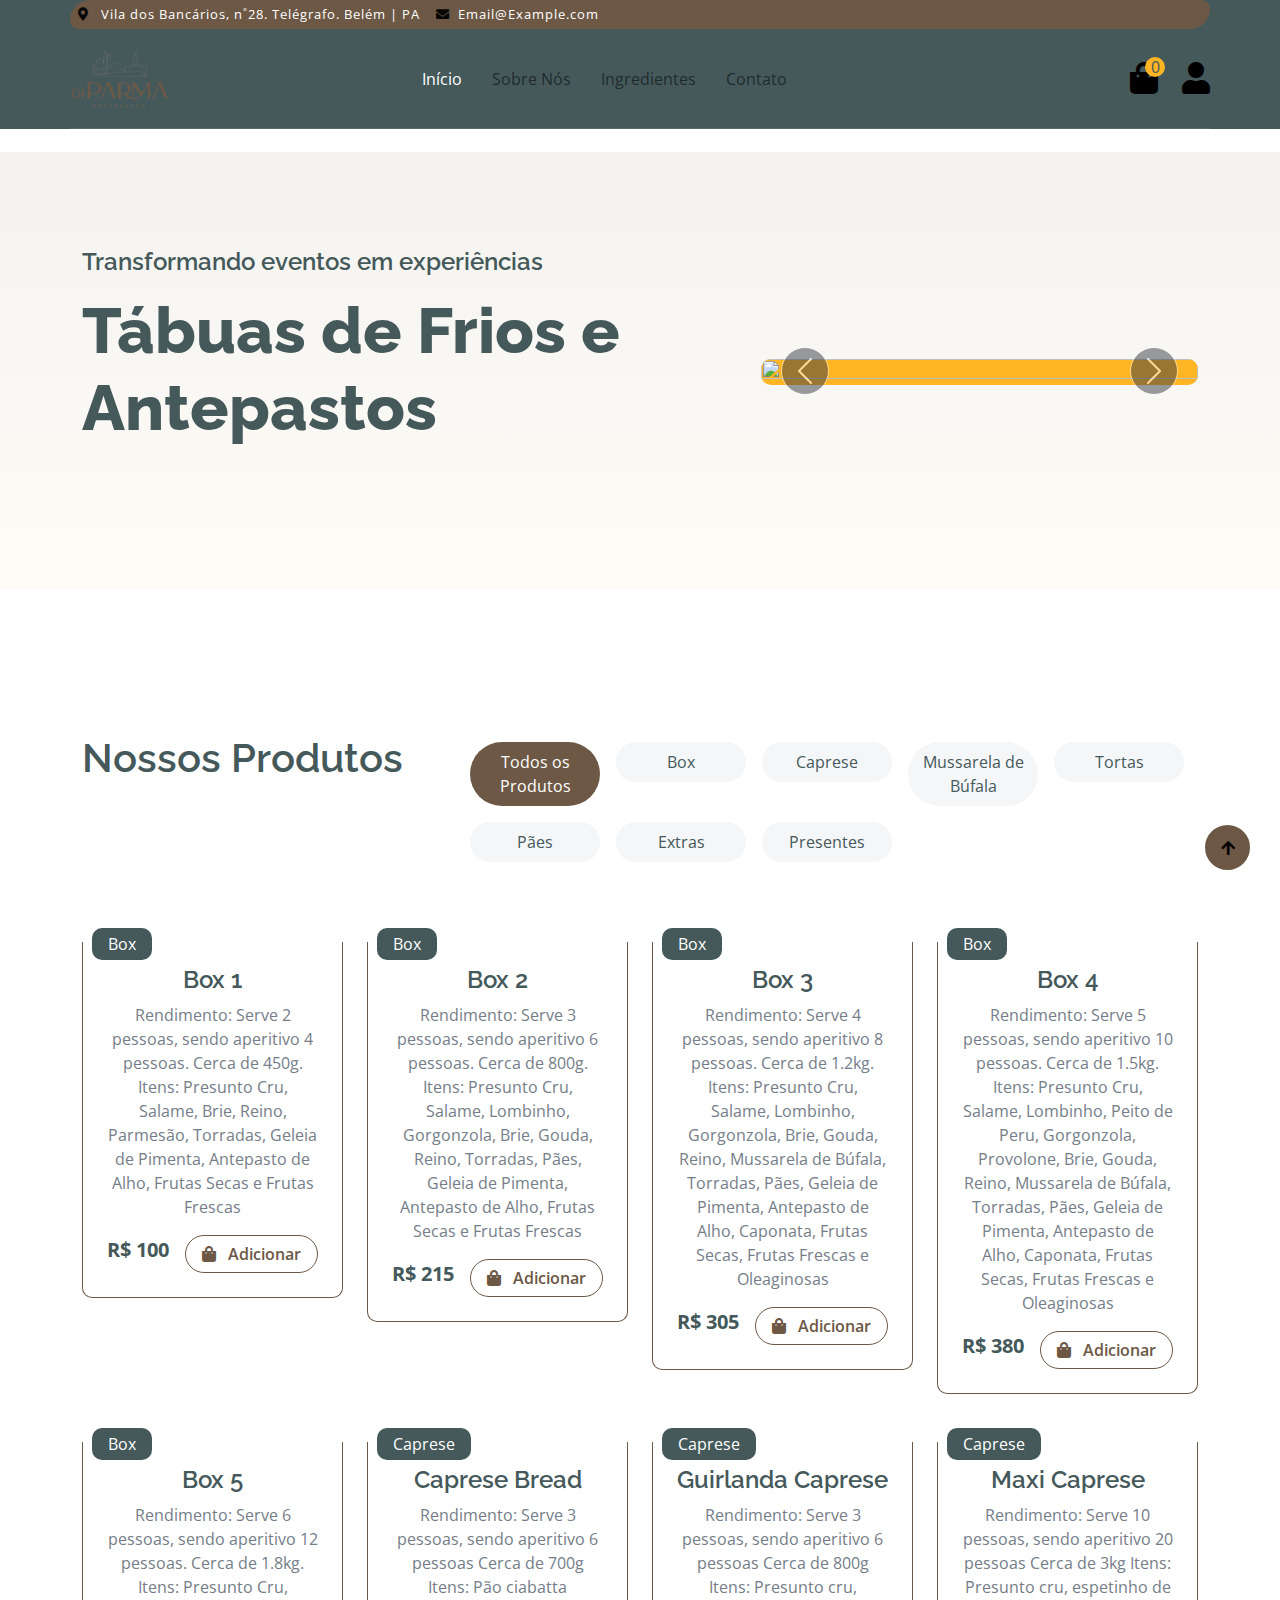
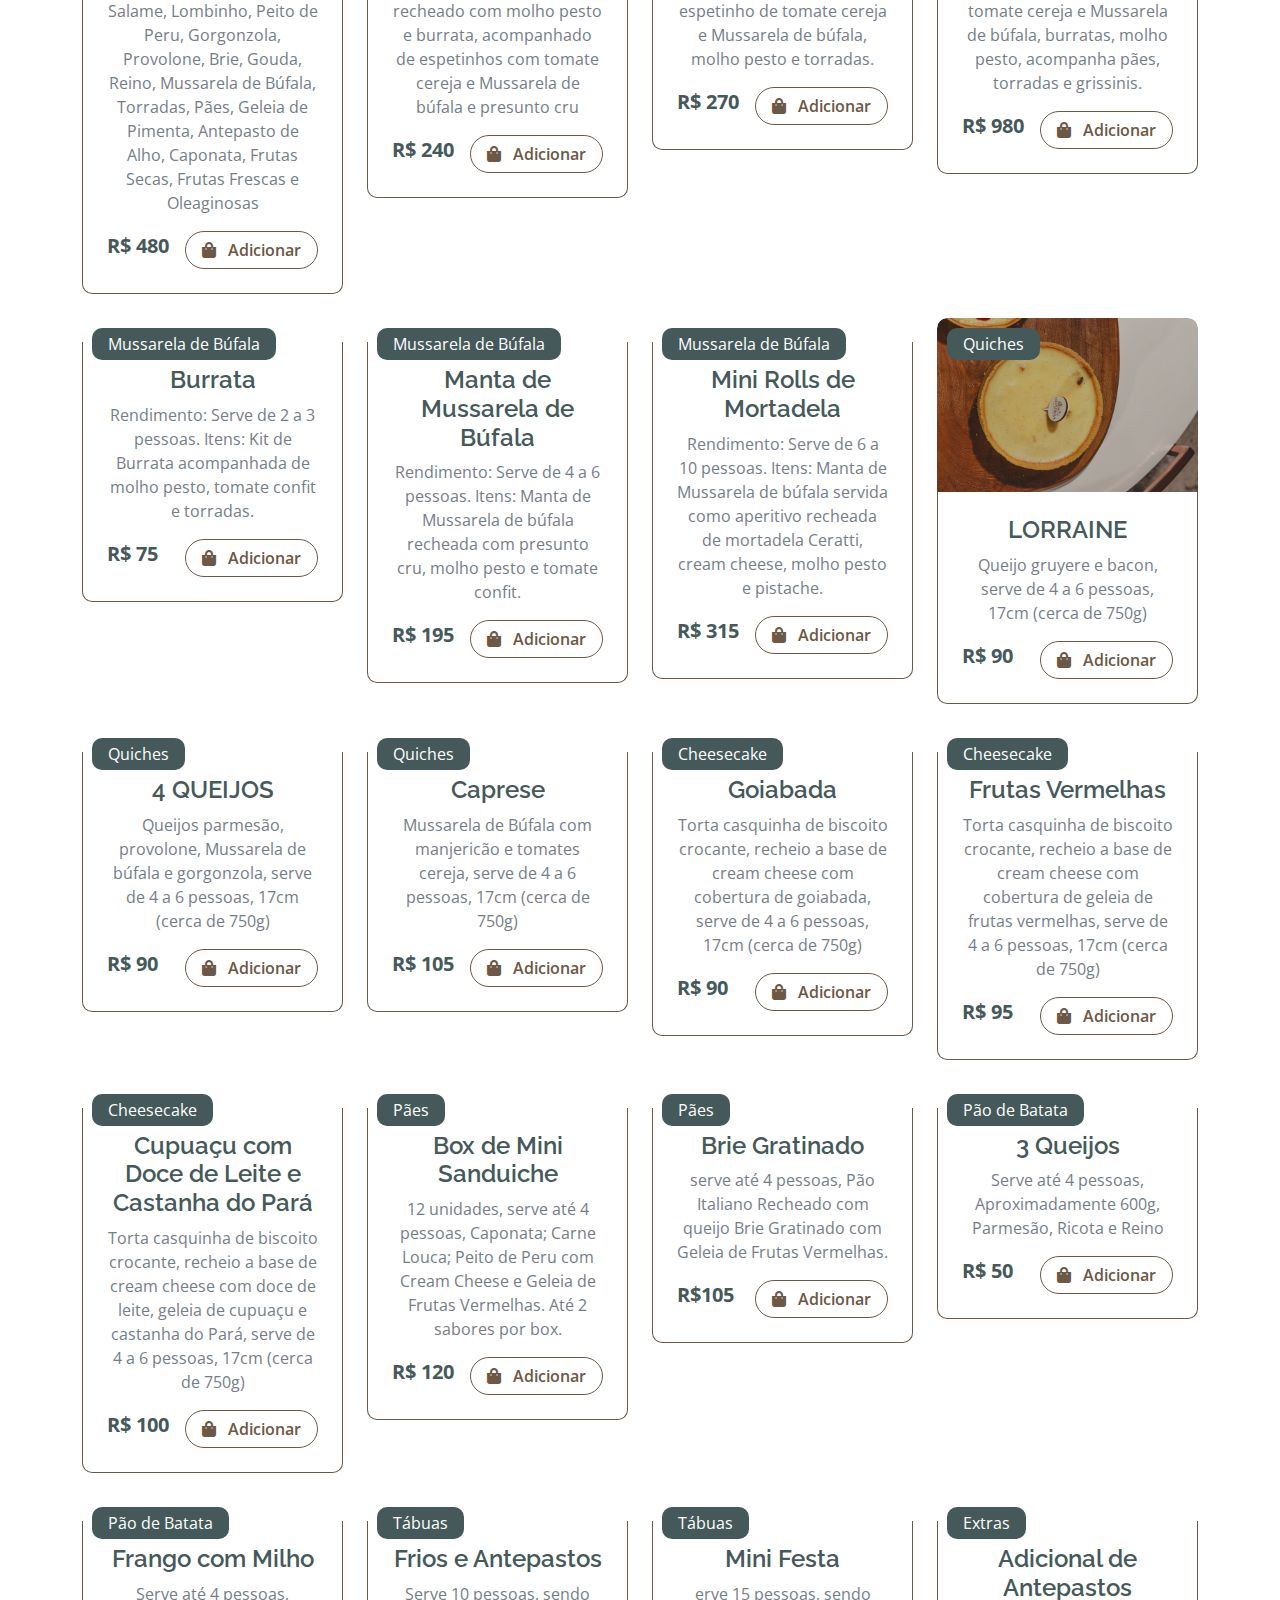
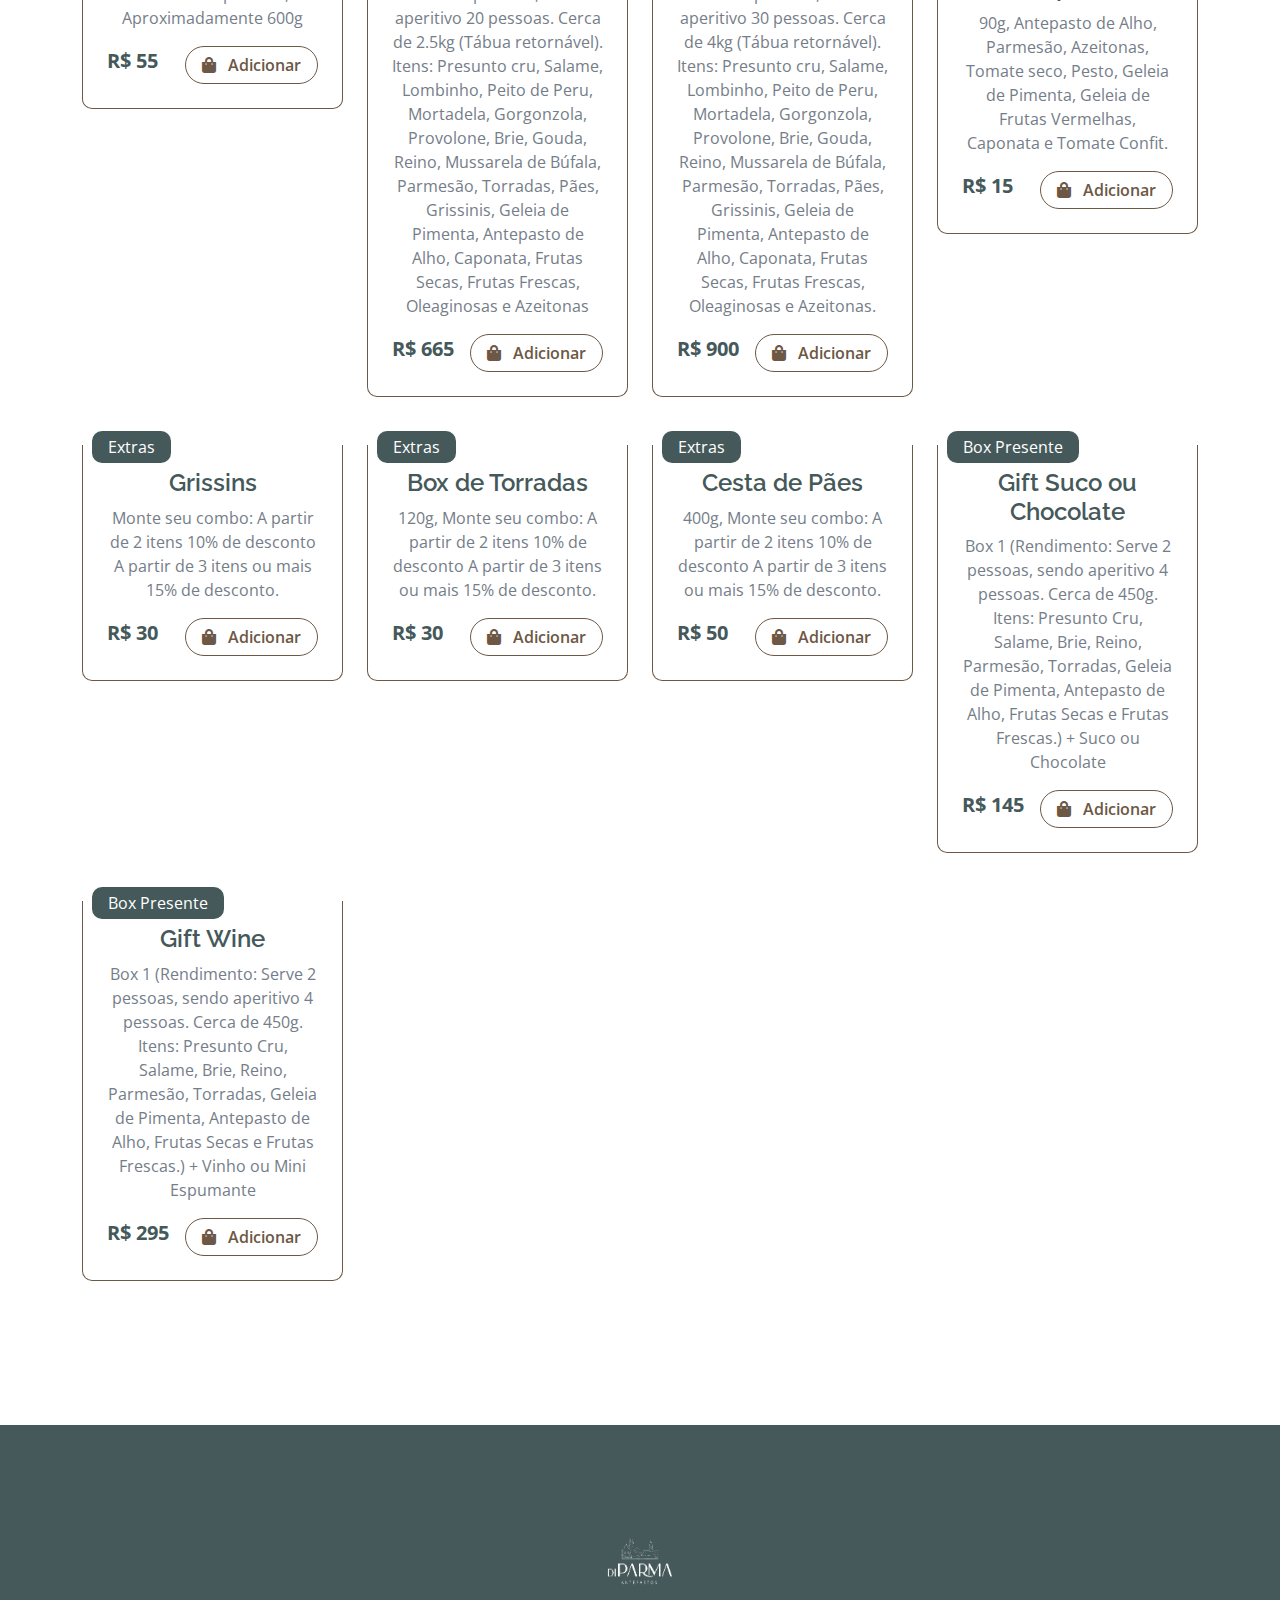
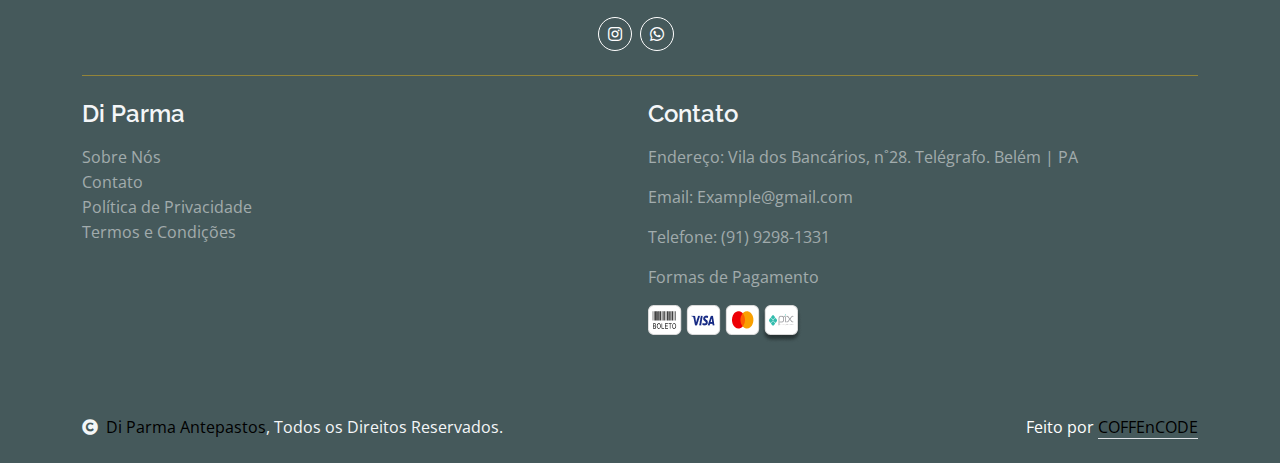
==== commit a2b6e901: "atualização" ====
--- a/Loja Online/index.html
+++ b/Loja Online/index.html
@@ -43,25 +43,18 @@
 
     <!-- Navbar start -->
     <div class="container-fluid fixed-top bg-dark ">
-        <div class="container topbar bg-primary d-none d-lg-block ">
-            <div class="d-flex justify-content-between">
-                <div class="top-info ps-2">
-                    <small class="me-3"><i class="fas fa-map-marker-alt me-2 text-secondary"></i> <a href="#"
-                            class="text-white">Vila dos Bancários, n˚28. Telégrafo. Belém | PA</a></small>
-                    <small class="me-3"><i class="fas fa-envelope me-2 text-secondary"></i><a href="#"
-                            class="text-white">Email@Example.com</a></small>
-                </div>
-                <div class="top-link pe-2">
-                    <a href="#" class="text-white"><small class="text-white mx-2">Política de Privacidade</small>/</a>
-                    <a href="#" class="text-white"><small class="text-white mx-2">Termos de Uso</small></a>
-
-                </div>
-            </div>
+        <div class="container py-2 px-0 d-flex justify-content-between topbar bg-primary d-none d-lg-block ">
+            <div class="top-info ps-2 col-lg-6">
+                <small class="me-3"><i class="fas fa-map-marker-alt me-2 text-secondary"></i> <a href="#"
+                        class="text-white">Vila dos Bancários, n˚28. Telégrafo. Belém | PA</a></small>
+                <small class="me-3"><i class="fas fa-envelope me-2 text-secondary"></i><a href="#"
+                        class="text-white">Email@Example.com</a></small>
+            </div>            
         </div>
         <div class="container px-0">
             <nav class="navbar navbar-light bg-dark navbar-expand-xl">
                 <a href="index.html" class="navbar-brand">
-                    <img src="img/logo.jpg" alt="logo diparma antepastos" height="100" width="160px">
+                    <img src="img/logo.png" alt="logo diparma antepastos" width="100px">
                 </a>
                 <button class="navbar-toggler py-2 px-3" type="button" data-bs-toggle="collapse"
                     data-bs-target="#navbarCollapse">
@@ -71,25 +64,17 @@
                     <div class="navbar-nav mx-auto">
                         <a href="index.html" class="nav-item nav-link active">Início</a>
                         <a href="aboutus.html" class="nav-item nav-link">Sobre Nós</a>
-                        <a href="shop.html" class="nav-item nav-link">Comprar</a>
-                        <div class="nav-item dropdown">
-                            <a href="#" class="nav-link dropdown-toggle" data-bs-toggle="dropdown">Páginas</a>
-                            <div class="dropdown-menu m-0 bg-secondary rounded-0">
-                                <a href="shop-detail.html" class="dropdown-item">Ingredientes</a>
-                                <a href="chackout.html" class="dropdown-item">Finalizar Compra</a>
-                                <a href="testimonial.html" class="dropdown-item">Depoimentos</a>
-                            </div>
-                        </div>
+                        <a href="shop-detail.html" class="nav-item nav-link">Ingredientes</a>
                         <a href="contact.html" class="nav-item nav-link">Contato</a>
                     </div>
-                    <div class="d-flex m-3 me-0">
-                        <a href="cart.html" class="position-relative me-4 my-auto">
+                    <div class="d-flex m-3 me-0 col-lg-2 justify-content-end"> <a href="cart.html"
+                            class="position-relative me-4 my-auto">
                             <i class="fa fa-shopping-bag fa-2x"></i>
                             <span
                                 class="position-absolute bg-secondary rounded-circle d-flex align-items-center justify-content-center text-dark px-1"
                                 style="top: -5px; left: 15px; height: 20px; min-width: 20px;">0</span>
                         </a>
-                        <a href="#" class="my-auto">
+                        <a href="user.html" class="my-auto">
                             <i class="fas fa-user fa-2x"></i>
                         </a>
                     </div>
@@ -97,6 +82,7 @@
             </nav>
         </div>
     </div>
+
     <!-- Navbar End -->
 
 
@@ -105,19 +91,19 @@
         <div class="container py-5">
             <div class="row g-5 align-items-center">
                 <div class="col-md-12 col-lg-7">
-                    <h4 class="mb-3 text-secondary">Transformando eventos em experiências</h4>
-                    <h1 class="mb-5 display-3 text-primary">Tábuas de Frios e Antepastos</h1>
+                    <h4 class="mb-3 text-bg-light">Transformando eventos em experiências</h4>
+                    <h1 class="mb-5 display-3 text-">Tábuas de Frios e Antepastos</h1>
                 </div>
                 <div class="col-md-12 col-lg-5">
                     <div id="carouselId" class="carousel slide position-relative" data-bs-ride="carousel">
                         <div class="carousel-inner" role="listbox">
                             <div class="carousel-item active rounded">
-                                <img src="#" class="img-fluid w-100 h-100 bg-secondary rounded" alt="Primeiro slide">
-                                <a href="#" class="btn px-4 py-2 text-white rounded">Tábua de Frios</a>
+                                <img src="#" class="img-fluid w-100 h-100 bg-secondary rounded" alt="">
+                                <a href="#" class="btn px-4 py-2 text-white rounded"></a>
                             </div>
                             <div class="carousel-item rounded">
-                                <img src="#" class="img-fluid w-100 h-100 rounded" alt="Segundo slide">
-                                <a href="#" class="btn px-4 py-2 text-white rounded">Antepastos</a>
+                                <img src="#" class="img-fluid w-100 h-100 rounded" alt="">
+                                <a href="#" class="btn px-4 py-2 text-white rounded"></a>
                             </div>
                         </div>
                         <button class="carousel-control-prev" type="button" data-bs-target="#carouselId"
@@ -202,7 +188,7 @@
                                                 <img src="img/fruite-item-5.jpg" class="img-fluid w-100 rounded-top"
                                                     alt="">
                                             </div>
-                                            <div class="text-white bg-secondary px-3 py-1 rounded position-absolute"
+                                            <div class="text-white bg-dark px-3 py-1 rounded position-absolute"
                                                 style="top: 10px; left: 10px;">Box</div>
                                             <div class="p-4 border border-secondary border-top-0 rounded-bottom">
                                                 <h4>Box 1</h4>
@@ -228,7 +214,7 @@
                                                 <img src="img/fruite-item-5.jpg" class="img-fluid w-100 rounded-top"
                                                     alt="">
                                             </div>
-                                            <div class="text-white bg-secondary px-3 py-1 rounded position-absolute"
+                                            <div class="text-white bg-dark px-3 py-1 rounded position-absolute"
                                                 style="top: 10px; left: 10px;">Box</div>
                                             <div class="p-4 border border-secondary border-top-0 rounded-bottom">
                                                 <h4>Box 2</h4>
@@ -255,7 +241,7 @@
                                                 <img src="img/fruite-item-2.jpg" class="img-fluid w-100 rounded-top"
                                                     alt="">
                                             </div>
-                                            <div class="text-white bg-secondary px-3 py-1 rounded position-absolute"
+                                            <div class="text-white bg-dark px-3 py-1 rounded position-absolute"
                                                 style="top: 10px; left: 10px;">Box</div>
                                             <div class="p-4 border border-secondary border-top-0 rounded-bottom">
                                                 <h4>Box 3</h4>
@@ -283,7 +269,7 @@
                                                 <img src="img/fruite-item-4.jpg" class="img-fluid w-100 rounded-top"
                                                     alt="">
                                             </div>
-                                            <div class="text-white bg-secondary px-3 py-1 rounded position-absolute"
+                                            <div class="text-white bg-dark px-3 py-1 rounded position-absolute"
                                                 style="top: 10px; left: 10px;">Box</div>
                                             <div class="p-4 border border-secondary border-top-0 rounded-bottom">
                                                 <h4>Box 4</h4>
@@ -311,7 +297,7 @@
                                                 <img src="img/fruite-item-3.jpg" class="img-fluid w-100 rounded-top"
                                                     alt="">
                                             </div>
-                                            <div class="text-white bg-secondary px-3 py-1 rounded position-absolute"
+                                            <div class="text-white bg-dark px-3 py-1 rounded position-absolute"
                                                 style="top: 10px; left: 10px;">Box</div>
                                             <div class="p-4 border border-secondary border-top-0 rounded-bottom">
                                                 <h4>Box 5</h4>
@@ -338,7 +324,7 @@
                                                 <img src="img/fruite-item-1.jpg" class="img-fluid w-100 rounded-top"
                                                     alt="">
                                             </div>
-                                            <div class="text-white bg-secondary px-3 py-1 rounded position-absolute"
+                                            <div class="text-white bg-dark px-3 py-1 rounded position-absolute"
                                                 style="top: 10px; left: 10px;">Caprese</div>
                                             <div class="p-4 border border-secondary border-top-0 rounded-bottom">
                                                 <h4>Caprese Bread</h4>
@@ -367,7 +353,7 @@
                                                 <img src="img/fruite-item-2.jpg" class="img-fluid w-100 rounded-top"
                                                     alt="">
                                             </div>
-                                            <div class="text-white bg-secondary px-3 py-1 rounded position-absolute"
+                                            <div class="text-white bg-dark px-3 py-1 rounded position-absolute"
                                                 style="top: 10px; left: 10px;">Caprese</div>
                                             <div class="p-4 border border-secondary border-top-0 rounded-bottom">
                                                 <h4>Guirlanda Caprese</h4>
@@ -395,7 +381,7 @@
                                                 <img src="img/fruite-item-5.jpg" class="img-fluid w-100 rounded-top"
                                                     alt="">
                                             </div>
-                                            <div class="text-white bg-secondary px-3 py-1 rounded position-absolute"
+                                            <div class="text-white bg-dark px-3 py-1 rounded position-absolute"
                                                 style="top: 10px; left: 10px;">Caprese</div>
                                             <div class="p-4 border border-secondary border-top-0 rounded-bottom">
                                                 <h4>Maxi Caprese</h4>
@@ -423,7 +409,7 @@
                                             <div class="fruite-img">
                                                 <img src="" class="img-fluid w-100 rounded-top" alt="">
                                             </div>
-                                            <div class="text-white bg-secondary px-3 py-1 rounded position-absolute"
+                                            <div class="text-white bg-dark px-3 py-1 rounded position-absolute"
                                                 style="top: 10px; left: 10px;">Mussarela de Búfala
                                             </div>
                                             <div class="p-4 border border-secondary border-top-0 rounded-bottom">
@@ -451,7 +437,7 @@
                                                 <img src="img/fruite-item-5.jpg" class="img-fluid w-100 rounded-top"
                                                     alt="">
                                             </div>
-                                            <div class="text-white bg-secondary px-3 py-1 rounded position-absolute"
+                                            <div class="text-white bg-dark px-3 py-1 rounded position-absolute"
                                                 style="top: 10px; left: 10px;">Mussarela de Búfala
                                             </div>
                                             <div class="p-4 border border-secondary border-top-0 rounded-bottom">
@@ -476,7 +462,7 @@
                                                 <img src="img/fruite-item-5.jpg" class="img-fluid w-100 rounded-top"
                                                     alt="">
                                             </div>
-                                            <div class="text-white bg-secondary px-3 py-1 rounded position-absolute"
+                                            <div class="text-white bg-dark px-3 py-1 rounded position-absolute"
                                                 style="top: 10px; left: 10px;">Mussarela de Búfala
                                             </div>
                                             <div class="p-4 border border-secondary border-top-0 rounded-bottom">
@@ -501,7 +487,7 @@
                                             <div class="fruite-img">
                                                 <img src="img/IMG_7027.jpg" class="img-fluid w-100 rounded-top" alt="">
                                             </div>
-                                            <div class="text-white bg-secondary px-3 py-1 rounded position-absolute"
+                                            <div class="text-white bg-dark px-3 py-1 rounded position-absolute"
                                                 style="top: 10px; left: 10px;">Quiches
                                             </div>
                                             <div class="p-4 border border-secondary border-top-0 rounded-bottom">
@@ -524,7 +510,7 @@
                                                 <img src="img/fruite-item-5.jpg" class="img-fluid w-100 rounded-top"
                                                     alt="">
                                             </div>
-                                            <div class="text-white bg-secondary px-3 py-1 rounded position-absolute"
+                                            <div class="text-white bg-dark px-3 py-1 rounded position-absolute"
                                                 style="top: 10px; left: 10px;">Quiches
                                             </div>
                                             <div class="p-4 border border-secondary border-top-0 rounded-bottom">
@@ -548,7 +534,7 @@
                                                 <img src="img/fruite-item-5.jpg" class="img-fluid w-100 rounded-top"
                                                     alt="">
                                             </div>
-                                            <div class="text-white bg-secondary px-3 py-1 rounded position-absolute"
+                                            <div class="text-white bg-dark px-3 py-1 rounded position-absolute"
                                                 style="top: 10px; left: 10px;">Quiches
                                             </div>
                                             <div class="p-4 border border-secondary border-top-0 rounded-bottom">
@@ -572,7 +558,7 @@
                                                 <img src="img/fruite-item-5.jpg" class="img-fluid w-100 rounded-top"
                                                     alt="">
                                             </div>
-                                            <div class="text-white bg-secondary px-3 py-1 rounded position-absolute"
+                                            <div class="text-white bg-dark px-3 py-1 rounded position-absolute"
                                                 style="top: 10px; left: 10px;">Cheesecake
                                             </div>
                                             <div class="p-4 border border-secondary border-top-0 rounded-bottom">
@@ -597,7 +583,7 @@
                                                 <img src="img/fruite-item-5.jpg" class="img-fluid w-100 rounded-top"
                                                     alt="">
                                             </div>
-                                            <div class="text-white bg-secondary px-3 py-1 rounded position-absolute"
+                                            <div class="text-white bg-dark px-3 py-1 rounded position-absolute"
                                                 style="top: 10px; left: 10px;">Cheesecake
                                             </div>
                                             <div class="p-4 border border-secondary border-top-0 rounded-bottom">
@@ -622,7 +608,7 @@
                                                 <img src="img/fruite-item-5.jpg" class="img-fluid w-100 rounded-top"
                                                     alt="">
                                             </div>
-                                            <div class="text-white bg-secondary px-3 py-1 rounded position-absolute"
+                                            <div class="text-white bg-dark px-3 py-1 rounded position-absolute"
                                                 style="top: 10px; left: 10px;">Cheesecake
                                             </div>
                                             <div class="p-4 border border-secondary border-top-0 rounded-bottom">
@@ -647,7 +633,7 @@
                                                 <img src="img/fruite-item-5.jpg" class="img-fluid w-100 rounded-top"
                                                     alt="">
                                             </div>
-                                            <div class="text-white bg-secondary px-3 py-1 rounded position-absolute"
+                                            <div class="text-white bg-dark px-3 py-1 rounded position-absolute"
                                                 style="top: 10px; left: 10px;">Pães
                                             </div>
                                             <div class="p-4 border border-secondary border-top-0 rounded-bottom">
@@ -673,7 +659,7 @@
                                                 <img src="img/fruite-item-5.jpg" class="img-fluid w-100 rounded-top"
                                                     alt="">
                                             </div>
-                                            <div class="text-white bg-secondary px-3 py-1 rounded position-absolute"
+                                            <div class="text-white bg-dark px-3 py-1 rounded position-absolute"
                                                 style="top: 10px; left: 10px;">Pães
                                             </div>
                                             <div class="p-4 border border-secondary border-top-0 rounded-bottom">
@@ -698,7 +684,7 @@
                                                 <img src="img/fruite-item-5.jpg" class="img-fluid w-100 rounded-top"
                                                     alt="">
                                             </div>
-                                            <div class="text-white bg-secondary px-3 py-1 rounded position-absolute"
+                                            <div class="text-white bg-dark px-3 py-1 rounded position-absolute"
                                                 style="top: 10px; left: 10px;">Pão de Batata
                                             </div>
                                             <div class="p-4 border border-secondary border-top-0 rounded-bottom">
@@ -721,7 +707,7 @@
                                                 <img src="img/fruite-item-5.jpg" class="img-fluid w-100 rounded-top"
                                                     alt="">
                                             </div>
-                                            <div class="text-white bg-secondary px-3 py-1 rounded position-absolute"
+                                            <div class="text-white bg-dark px-3 py-1 rounded position-absolute"
                                                 style="top: 10px; left: 10px;">Pão de Batata
                                             </div>
                                             <div class="p-4 border border-secondary border-top-0 rounded-bottom">
@@ -744,7 +730,7 @@
                                                 <img src="img/fruite-item-5.jpg" class="img-fluid w-100 rounded-top"
                                                     alt="">
                                             </div>
-                                            <div class="text-white bg-secondary px-3 py-1 rounded position-absolute"
+                                            <div class="text-white bg-dark px-3 py-1 rounded position-absolute"
                                                 style="top: 10px; left: 10px;">Tábuas
                                             </div>
                                             <div class="p-4 border border-secondary border-top-0 rounded-bottom">
@@ -775,7 +761,7 @@
                                                 <img src="img/fruite-item-5.jpg" class="img-fluid w-100 rounded-top"
                                                     alt="">
                                             </div>
-                                            <div class="text-white bg-secondary px-3 py-1 rounded position-absolute"
+                                            <div class="text-white bg-dark px-3 py-1 rounded position-absolute"
                                                 style="top: 10px; left: 10px;">Tábuas
                                             </div>
                                             <div class="p-4 border border-secondary border-top-0 rounded-bottom">
@@ -806,7 +792,7 @@
                                                 <img src="img/fruite-item-5.jpg" class="img-fluid w-100 rounded-top"
                                                     alt="">
                                             </div>
-                                            <div class="text-white bg-secondary px-3 py-1 rounded position-absolute"
+                                            <div class="text-white bg-dark px-3 py-1 rounded position-absolute"
                                                 style="top: 10px; left: 10px;">Extras
                                             </div>
                                             <div class="p-4 border border-secondary border-top-0 rounded-bottom">
@@ -831,7 +817,7 @@
                                                 <img src="img/fruite-item-5.jpg" class="img-fluid w-100 rounded-top"
                                                     alt="">
                                             </div>
-                                            <div class="text-white bg-secondary px-3 py-1 rounded position-absolute"
+                                            <div class="text-white bg-dark px-3 py-1 rounded position-absolute"
                                                 style="top: 10px; left: 10px;">Extras
                                             </div>
                                             <div class="p-4 border border-secondary border-top-0 rounded-bottom">
@@ -855,7 +841,7 @@
                                                 <img src="img/fruite-item-5.jpg" class="img-fluid w-100 rounded-top"
                                                     alt="">
                                             </div>
-                                            <div class="text-white bg-secondary px-3 py-1 rounded position-absolute"
+                                            <div class="text-white bg-dark px-3 py-1 rounded position-absolute"
                                                 style="top: 10px; left: 10px;">Extras
                                             </div>
                                             <div class="p-4 border border-secondary border-top-0 rounded-bottom">
@@ -880,7 +866,7 @@
                                                 <img src="img/fruite-item-5.jpg" class="img-fluid w-100 rounded-top"
                                                     alt="">
                                             </div>
-                                            <div class="text-white bg-secondary px-3 py-1 rounded position-absolute"
+                                            <div class="text-white bg-dark px-3 py-1 rounded position-absolute"
                                                 style="top: 10px; left: 10px;">Extras
                                             </div>
                                             <div class="p-4 border border-secondary border-top-0 rounded-bottom">
@@ -893,18 +879,18 @@
                                                     <a href="#"
                                                         class="btn border border-secondary rounded-pill px-3 text-primary"><i
                                                             class="fa fa-shopping-bag me-2 text-primary"></i> Adicionar
-                                                        </a>
-                                                </div>
-                                            </div>
-                                        </div>
-                                    </div>
-                                    <div class="col-md-6 col-lg-4 col-xl-3">
-                                        <div class="rounded position-relative fruite-item">
-                                            <div class="fruite-img">
-                                                <img src="img/fruite-item-5.jpg" class="img-fluid w-100 rounded-top"
-                                                    alt="">
-                                            </div>
-                                            <div class="text-white bg-secondary px-3 py-1 rounded position-absolute"
+                                                    </a>
+                                                </div>
+                                            </div>
+                                        </div>
+                                    </div>
+                                    <div class="col-md-6 col-lg-4 col-xl-3">
+                                        <div class="rounded position-relative fruite-item">
+                                            <div class="fruite-img">
+                                                <img src="img/fruite-item-5.jpg" class="img-fluid w-100 rounded-top"
+                                                    alt="">
+                                            </div>
+                                            <div class="text-white bg-dark px-3 py-1 rounded position-absolute"
                                                 style="top: 10px; left: 10px;">Box Presente
                                             </div>
                                             <div class="p-4 border border-secondary border-top-0 rounded-bottom">
@@ -931,7 +917,7 @@
                                                 <img src="img/fruite-item-5.jpg" class="img-fluid w-100 rounded-top"
                                                     alt="">
                                             </div>
-                                            <div class="text-white bg-secondary px-3 py-1 rounded position-absolute"
+                                            <div class="text-white bg-dark px-3 py-1 rounded position-absolute"
                                                 style="top: 10px; left: 10px;">Box Presente
                                             </div>
                                             <div class="p-4 border border-secondary border-top-0 rounded-bottom">
@@ -1660,55 +1646,62 @@
                         </div>
                     </div>
                     <div id="tab-8" class="tab-pane fade show p-0">
-                    <div class="row g-4">
-                        <div class="col-lg-12">
-                            <div class="row g-4">
-                                <div class="col-md-6 col-lg-4 col-xl-3">
-                                    <div class="rounded position-relative fruite-item">
-                                        <div class="fruite-img">
-                                            <img src="img/fruite-item-5.jpg" class="img-fluid w-100 rounded-top" alt="">
-                                        </div>
-                                        <div class="text-white bg-secondary px-3 py-1 rounded position-absolute" style="top: 10px; left: 10px;">Box
-                                            Presente
-                                        </div>
-                                        <div class="p-4 border border-secondary border-top-0 rounded-bottom">
-                                            <h4>Gift Suco ou Chocolate</h4>
-                                            <p>Box 1 (Rendimento: Serve 2 pessoas, sendo
-                                                aperitivo 4 pessoas. Cerca de 450g.
-                                                Itens: Presunto Cru, Salame,
-                                                Brie, Reino, Parmesão, Torradas,
-                                                Geleia de Pimenta, Antepasto de
-                                                Alho, Frutas Secas e Frutas Frescas.) + Suco ou Chocolate</p>
-                                            <div class="d-flex justify-content-between flex-lg-wrap">
-                                                <p class="text-dark fs-5 fw-bold mb-0">R$ 145</p>
-                                                <a href="#" class="btn border border-secondary rounded-pill px-3 text-primary"><i
-                                                        class="fa fa-shopping-bag me-2 text-primary"></i> Adicionar
-                                                </a>
-                                            </div>
-                                        </div>
-                                    </div>
-                                </div>
-                                <div class="col-md-6 col-lg-4 col-xl-3">
-                                    <div class="rounded position-relative fruite-item">
-                                        <div class="fruite-img">
-                                            <img src="img/fruite-item-5.jpg" class="img-fluid w-100 rounded-top" alt="">
-                                        </div>
-                                        <div class="text-white bg-secondary px-3 py-1 rounded position-absolute" style="top: 10px; left: 10px;">Box
-                                            Presente
-                                        </div>
-                                        <div class="p-4 border border-secondary border-top-0 rounded-bottom">
-                                            <h4>Gift Wine</h4>
-                                            <p>Box 1 (Rendimento: Serve 2 pessoas, sendo
-                                                aperitivo 4 pessoas. Cerca de 450g.
-                                                Itens: Presunto Cru, Salame,
-                                                Brie, Reino, Parmesão, Torradas,
-                                                Geleia de Pimenta, Antepasto de
-                                                Alho, Frutas Secas e Frutas Frescas.) + Vinho ou Mini Espumante</p>
-                                            <div class="d-flex justify-content-between flex-lg-wrap">
-                                                <p class="text-dark fs-5 fw-bold mb-0">R$ 295</p>
-                                                <a href="#" class="btn border border-secondary rounded-pill px-3 text-primary"><i
-                                                        class="fa fa-shopping-bag me-2 text-primary"></i> Adicionar
-                                                </a>
+                        <div class="row g-4">
+                            <div class="col-lg-12">
+                                <div class="row g-4">
+                                    <div class="col-md-6 col-lg-4 col-xl-3">
+                                        <div class="rounded position-relative fruite-item">
+                                            <div class="fruite-img">
+                                                <img src="img/fruite-item-5.jpg" class="img-fluid w-100 rounded-top"
+                                                    alt="">
+                                            </div>
+                                            <div class="text-white bg-secondary px-3 py-1 rounded position-absolute"
+                                                style="top: 10px; left: 10px;">Box
+                                                Presente
+                                            </div>
+                                            <div class="p-4 border border-secondary border-top-0 rounded-bottom">
+                                                <h4>Gift Suco ou Chocolate</h4>
+                                                <p>Box 1 (Rendimento: Serve 2 pessoas, sendo
+                                                    aperitivo 4 pessoas. Cerca de 450g.
+                                                    Itens: Presunto Cru, Salame,
+                                                    Brie, Reino, Parmesão, Torradas,
+                                                    Geleia de Pimenta, Antepasto de
+                                                    Alho, Frutas Secas e Frutas Frescas.) + Suco ou Chocolate</p>
+                                                <div class="d-flex justify-content-between flex-lg-wrap">
+                                                    <p class="text-dark fs-5 fw-bold mb-0">R$ 145</p>
+                                                    <a href="#"
+                                                        class="btn border border-secondary rounded-pill px-3 text-primary"><i
+                                                            class="fa fa-shopping-bag me-2 text-primary"></i> Adicionar
+                                                    </a>
+                                                </div>
+                                            </div>
+                                        </div>
+                                    </div>
+                                    <div class="col-md-6 col-lg-4 col-xl-3">
+                                        <div class="rounded position-relative fruite-item">
+                                            <div class="fruite-img">
+                                                <img src="img/fruite-item-5.jpg" class="img-fluid w-100 rounded-top"
+                                                    alt="">
+                                            </div>
+                                            <div class="text-white bg-dark px-3 py-1 rounded position-absolute"
+                                                style="top: 10px; left: 10px;">Box
+                                                Presente
+                                            </div>
+                                            <div class="p-4 border border-secondary border-top-0 rounded-bottom">
+                                                <h4>Gift Wine</h4>
+                                                <p>Box 1 (Rendimento: Serve 2 pessoas, sendo
+                                                    aperitivo 4 pessoas. Cerca de 450g.
+                                                    Itens: Presunto Cru, Salame,
+                                                    Brie, Reino, Parmesão, Torradas,
+                                                    Geleia de Pimenta, Antepasto de
+                                                    Alho, Frutas Secas e Frutas Frescas.) + Vinho ou Mini Espumante</p>
+                                                <div class="d-flex justify-content-between flex-lg-wrap">
+                                                    <p class="text-dark fs-5 fw-bold mb-0">R$ 295</p>
+                                                    <a href="#"
+                                                        class="btn border border-secondary rounded-pill px-3 text-primary"><i
+                                                            class="fa fa-shopping-bag me-2 text-primary"></i> Adicionar
+                                                    </a>
+                                                </div>
                                             </div>
                                         </div>
                                     </div>
@@ -1720,67 +1713,44 @@
             </div>
         </div>
     </div>
-    </div>
     <!-- Fruits Shop End-->
-    
+
 
     <!-- Footer Start -->
     <div class="container-fluid bg-dark text-white-50 footer pt-5 mt-5">
         <div class="container py-5">
-            <div class="pb-4 mb-4" style="border-bottom: 1px solid rgba(226, 175, 24, 0.5) ;">
-                <div class="row g-4">
-                    <div class="col-lg-3">
-                        <a href="#">
-                            <img src="img/logo.jpg" alt="logo diparma antepastos" height="100" width="160px">
-                        </a>
-                    </div>
-                    <div class="col-lg-6">
-                        <div class="position-relative mx-auto">
-                            <input class="form-control border-0 w-100 py-3 px-4 rounded-pill" type="email"
-                                placeholder="Seu E-mail">
-                            <button type="submit"
-                                class="btn btn-primary border-0 border-secondary py-3 px-4 position-absolute rounded-pill text-white"
-                                style="top: 0; right: 0;">Inscrever</button>
-                        </div>
-                    </div>
-                    <div class="col-lg-3">
-                        <div class="d-flex justify-content-end pt-3">
-                            <a class="btn btn-outline-secondary me-2 btn-md-square rounded-circle" href=""><i
-                                    class="fab fa-instagram"></i></a>
-                            <a class="btn btn-outline-secondary me-2 btn-md-square rounded-circle" href=""><i
-                                    class="fab fa-whatsapp"></i></a>
+            <div class="pb-4 mb-4" style="border-bottom: 1px solid rgba(226, 175, 24, 0.5);">
+                <div class="row">
+                    <div class="col-12">
+                        <div class="d-flex flex-column align-items-center"> <a href="#">
+                                <img src="img/logobranca.png" alt="logo diparma antepastos" height="80px" width="120px">
+                            </a>
+                            <div class="d-flex justify-content-center mt-3"> <a
+                                    class="btn btn-outline-secondary me-2 btn-sm-square rounded-circle"
+                                    href="https://www.instagram.com/diparmaantepastos/"><i
+                                        class="fab fa-instagram"></i></a>
+                                <a class="btn btn-outline-secondary me-2 btn-sm-square rounded-circle"
+                                    href="https://api.whatsapp.com/send?phone=(91) 9298-1331&text=Olá%20Diparma Antepastos!%20Gostaria%20de%20efetuar%20um%20sobre%20seus%20pedido."><i
+                                        class="fab fa-whatsapp"></i></a>
+                            </div>
                         </div>
                     </div>
                 </div>
             </div>
-            <div class="row g-5">
-                <div class="col-lg-3 col-md-6">
-                    <div class="footer-item">
-                        <h4 class="text-light mb-3">Why People Like us!</h4>
-                        <p class="mb-4">typesetting, remaining essentially unchanged. It was
-                            popularised in the 1960s with the like Aldus PageMaker including of Lorem Ipsum.</p>
-                        <a href="" class="btn border-secondary py-2 px-4 rounded-pill text-primary">Read More</a>
-                    </div>
-                </div>
-                <div class="col-lg-3 col-md-6">
+
+
+
+            <div class="row g-3">
+                <div class="col-lg-6 col-md-6">
                     <div class="d-flex flex-column text-start footer-item">
                         <h4 class="text-light mb-3">Di Parma</h4>
                         <a class="btn-link" href="aboutus.html">Sobre Nós</a>
-                        <a class="btn-link" href="contact.html">Entre Contato</a>
+                        <a class="btn-link" href="contact.html">Contato</a>
                         <a class="btn-link" href="">Política de Privacidade</a>
                         <a class="btn-link" href="">Termos e Condições</a>
                     </div>
                 </div>
-                <div class="col-lg-3 col-md-6">
-                    <div class="d-flex flex-column text-start footer-item">
-                        <h4 class="text-light mb-3">Conta</h4>
-                        <a class="btn-link" href="">Minha Conta</a>
-                        <a class="btn-link" href="">Compra Detalhada</a>
-                        <a class="btn-link" href="">Carrinho de Compras</a>
-                        <a class="btn-link" href="">Lista de Desejos</a>
-                    </div>
-                </div>
-                <div class="col-lg-3 col-md-6">
+                <div class="col-lg-6 col-md-6">
                     <div class="footer-item">
                         <h4 class="text-light mb-3">Contato</h4>
                         <p>Endereço: Vila dos Bancários, n˚28. Telégrafo. Belém | PA</p>
